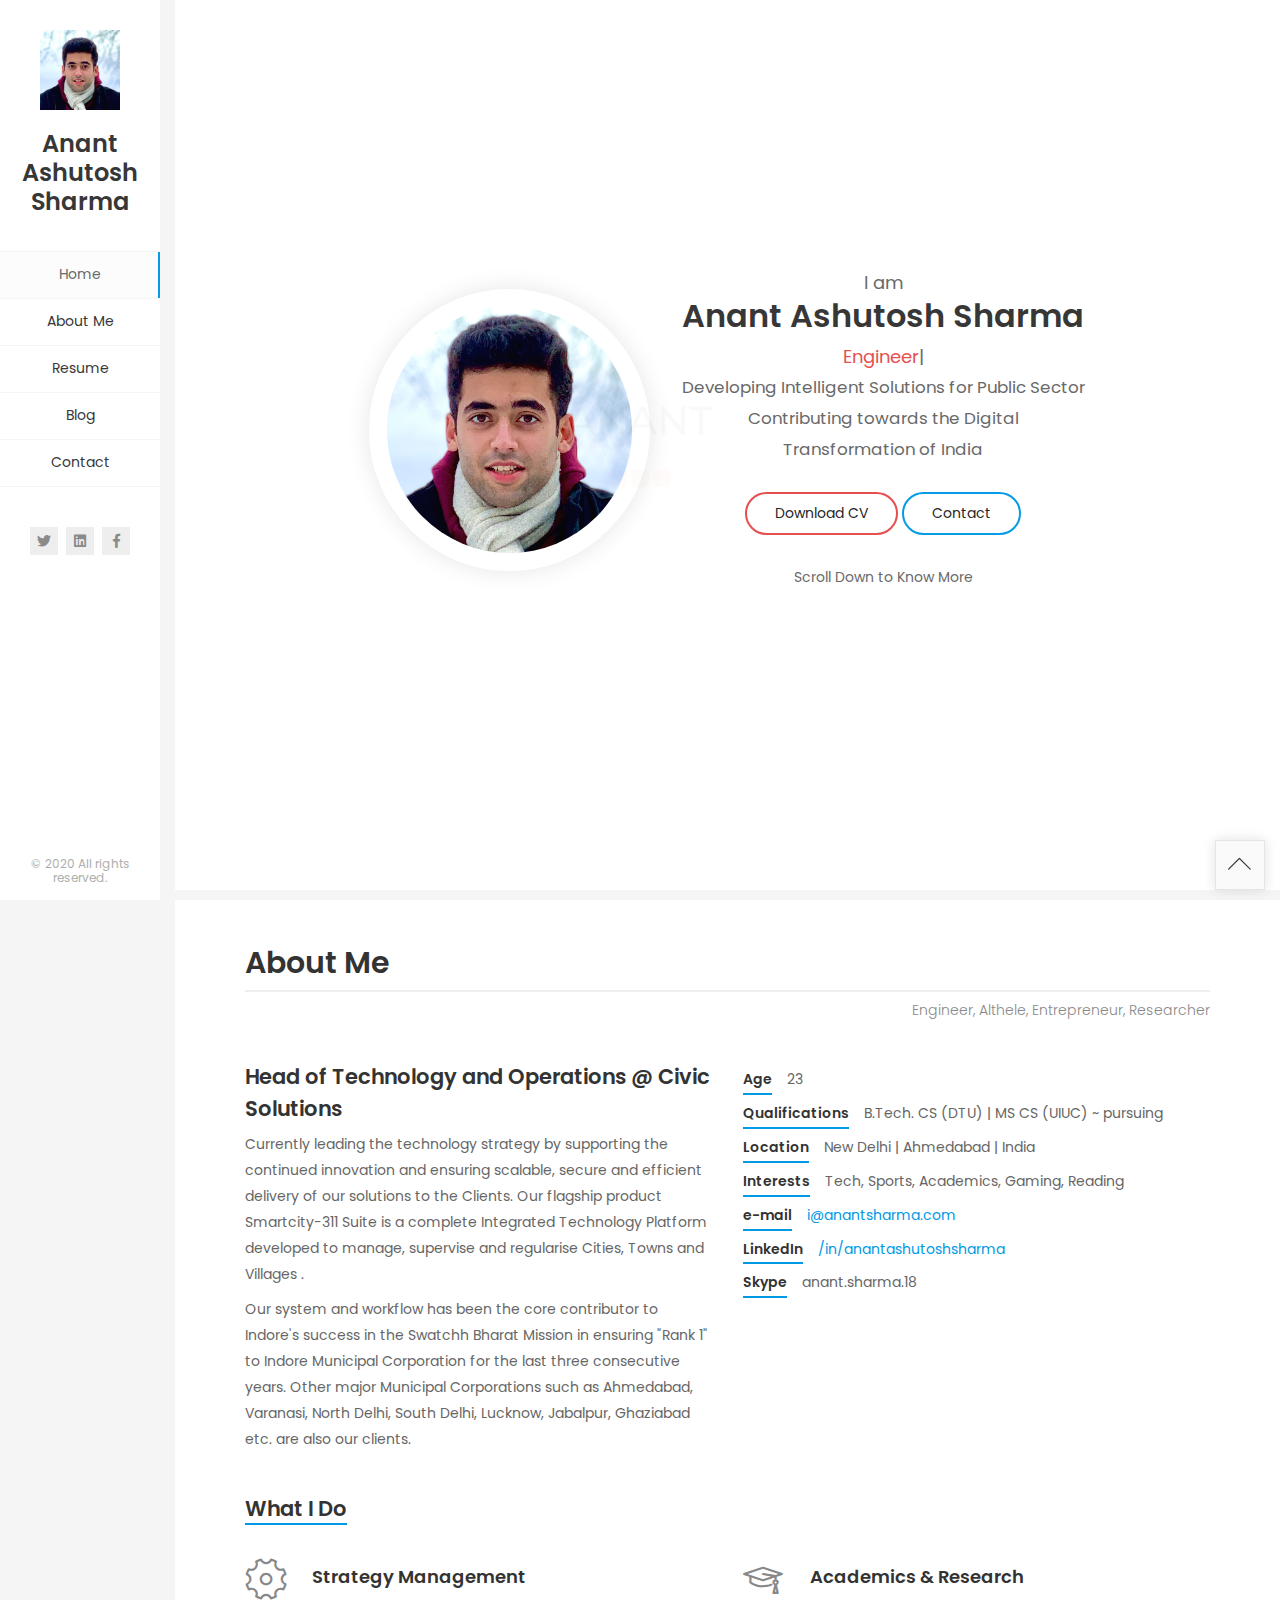
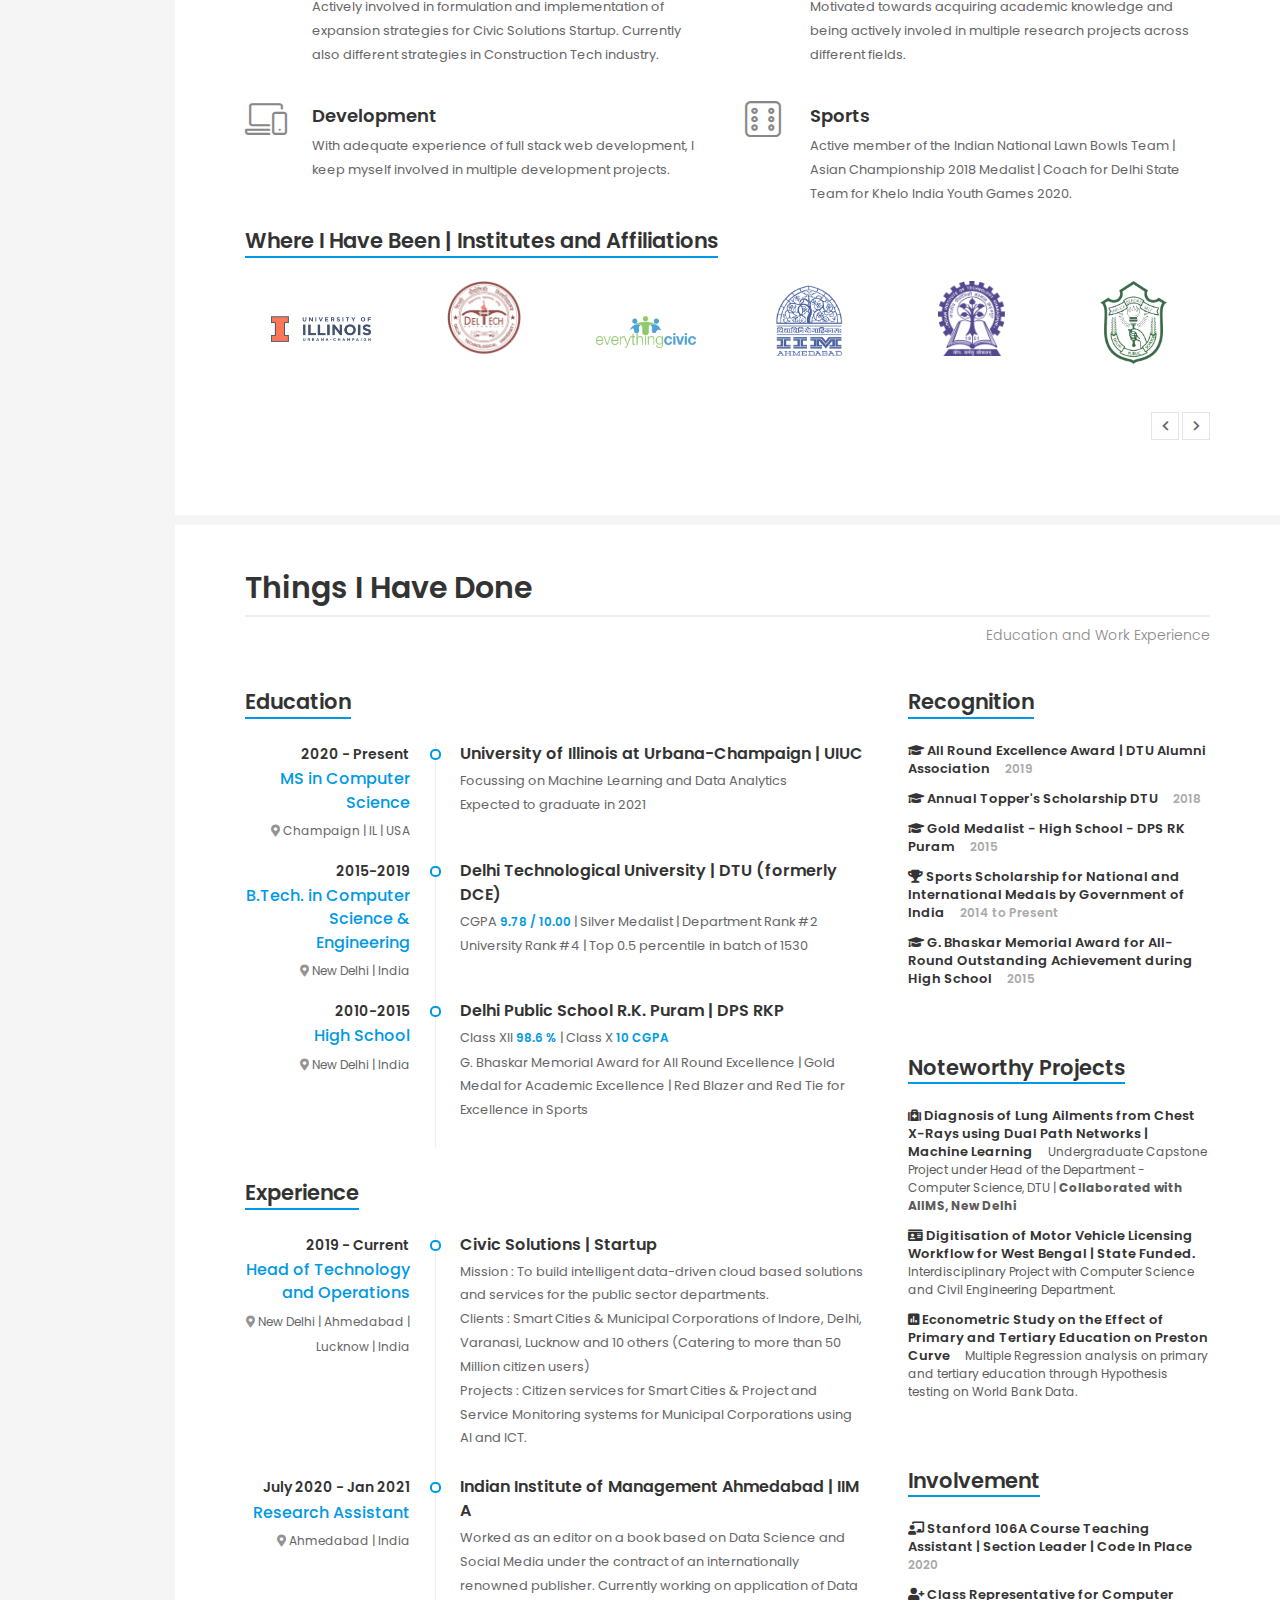
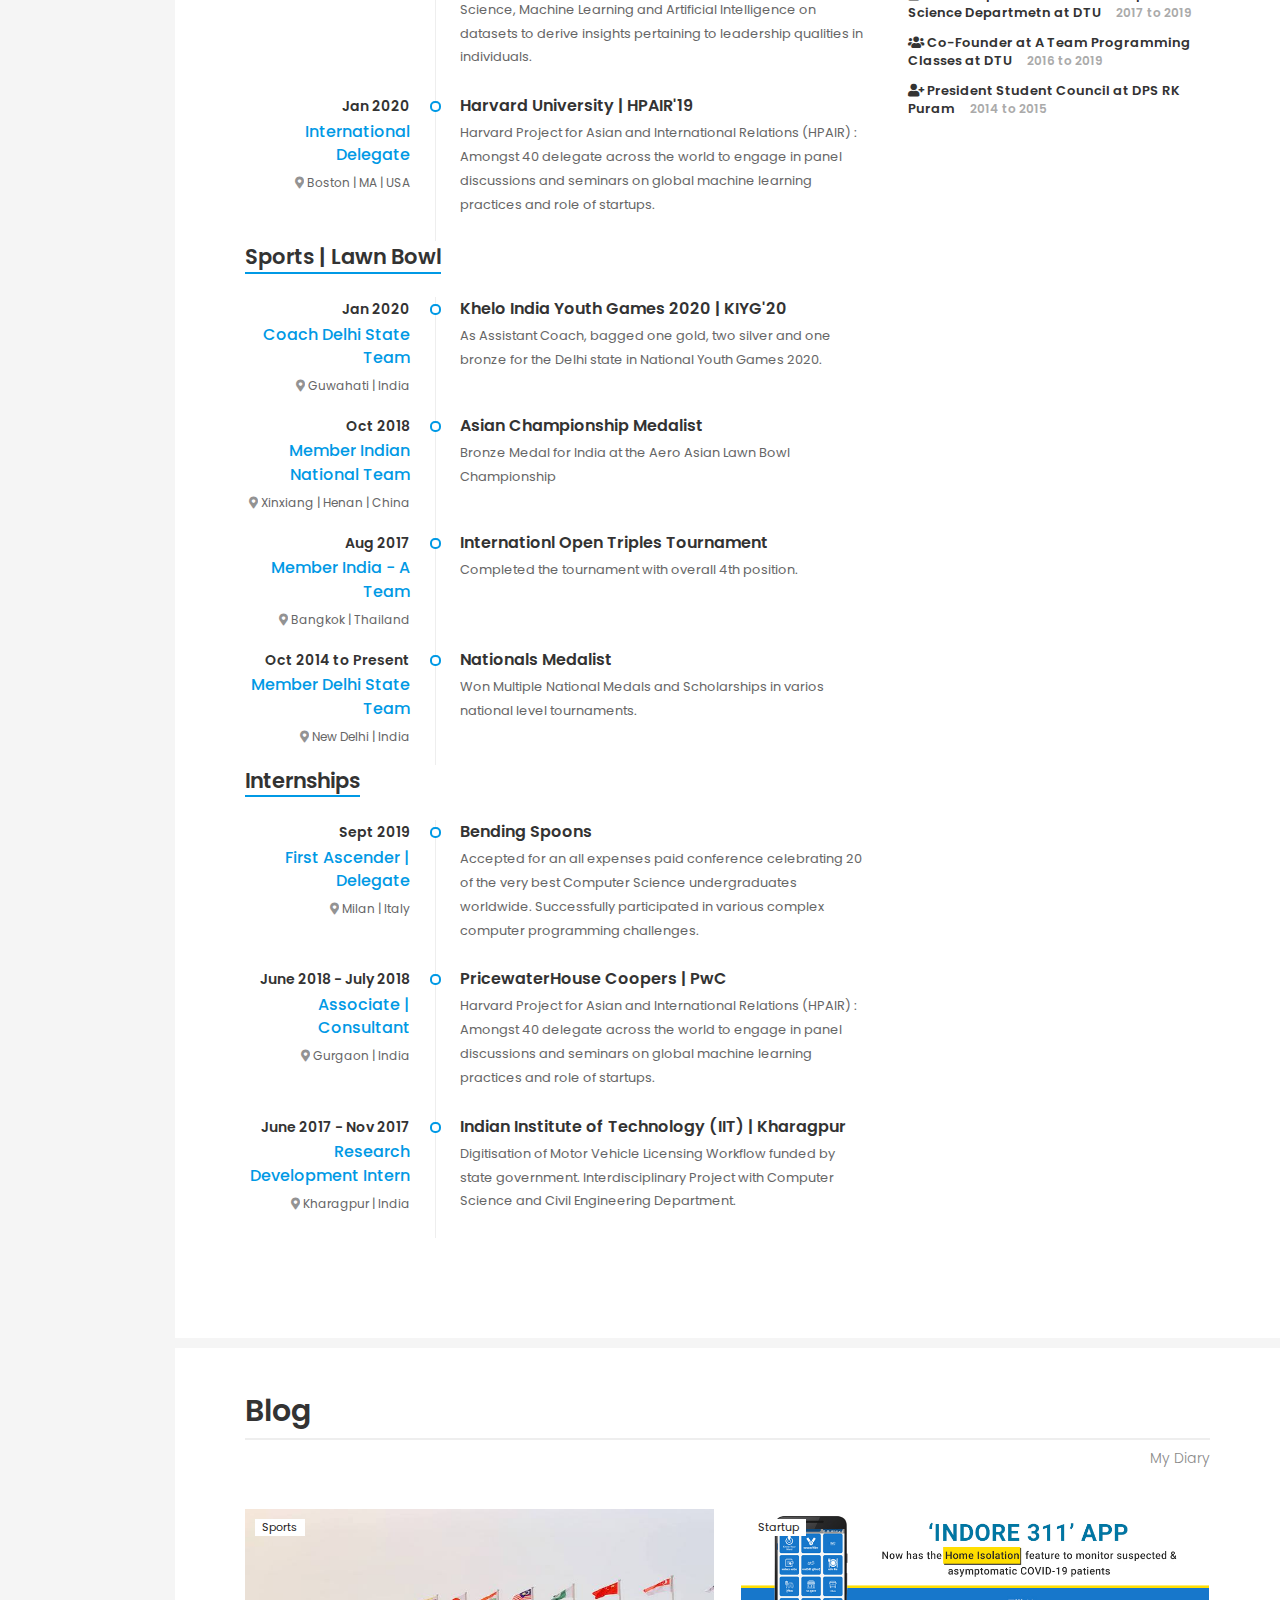
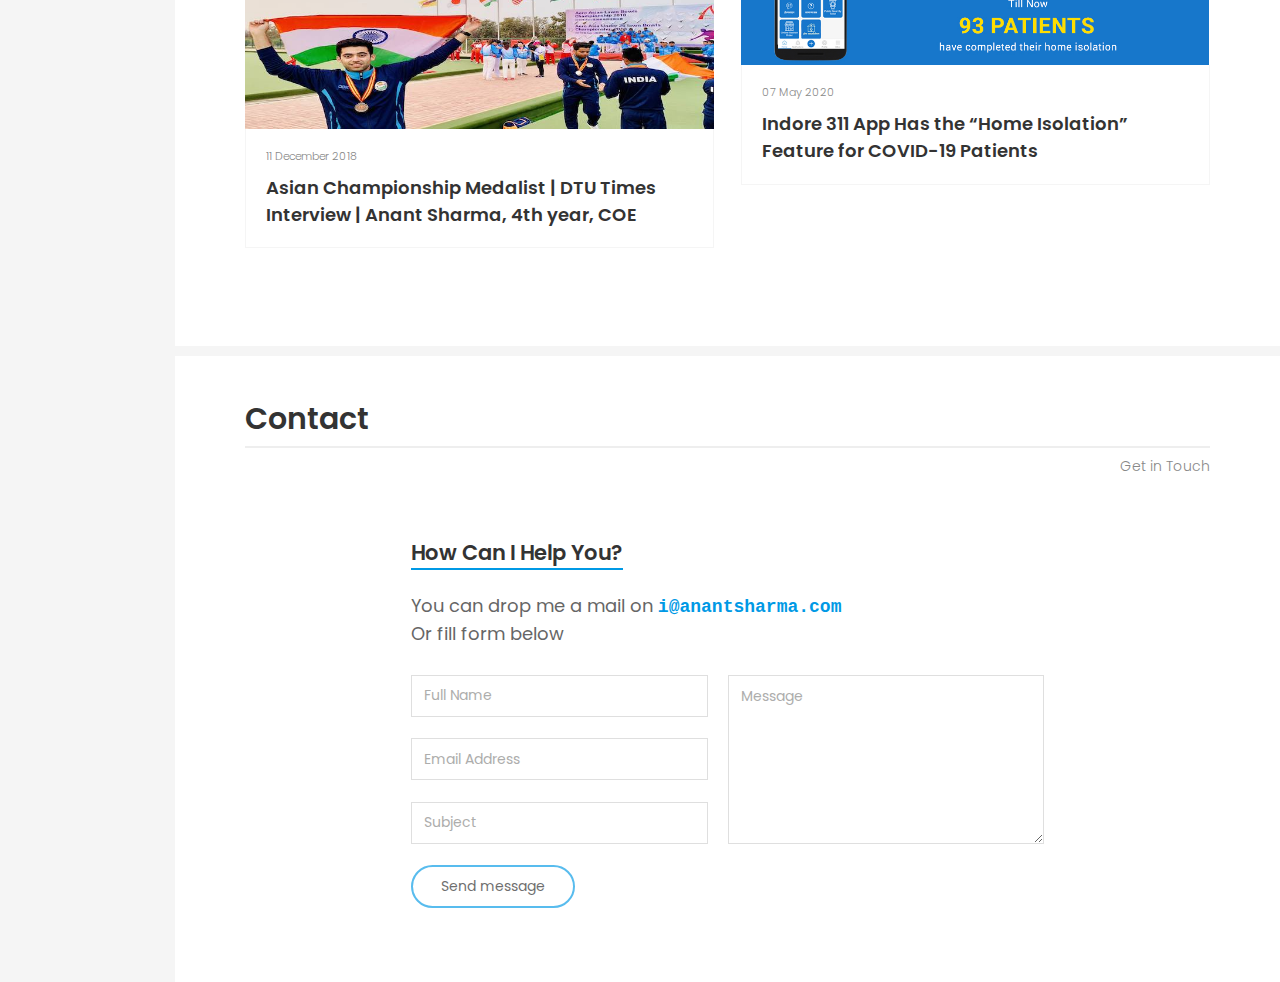
==== index.html @ a864e131 "added indore covid blog, social links and finishing touched" ====
<!DOCTYPE html>
<html lang="en" class="no-js">
  <head>
    <meta charset="UTF-8" />
    <meta http-equiv="X-UA-Compatible" content="IE=edge"> 
    <title>Profile | Anant Ashutosh Sharma | Portfolio</title>
    <meta name="viewport" content="width=device-width, initial-scale=1, maximum-scale=1" />
    <meta name="description" content="Anant Ashutosh Sharma" />
    <meta name="keywords" content="anant ashutosh sharma, anant, ashutosh, sharma, smartcity311, civic solutions, infinity, infratech, smart city, uiuc, computer science" />
    <meta name="Anant Ashutosh Sharma" content="Profile" />
    <link rel="shortcut icon" href="favicon.ico">

    <link rel="stylesheet" href="css/bootstrap.min.css" type="text/css">
    <link rel="stylesheet" href="css/animate.css" type="text/css">
    <link rel="stylesheet" href="css/animations.css" type="text/css">
    <link rel="stylesheet" href="css/owl.carousel.css" type="text/css">
    <link rel="stylesheet" href="css/magnific-popup.css" type="text/css">
    <link rel="stylesheet" href="css/main.css" type="text/css">

    <script src="js/modernizr.custom.js"></script>

    <style>
      #preloader {
      position: fixed;
      top: 0;
      left: 0;
      right: 0;
      bottom: 0;
      background-image: linear-gradient(45deg, #f9fafd, #f9fafd);
      z-index: 9999999;
    }

    #preloader #status {
      position: absolute;
      left: 0;
      right: 0;
      top: 50%;
      -webkit-transform: translateY(-50%);
              transform: translateY(-50%);
    }

    #preloader #status .spinner {
      margin: 30px auto 0;
      width: 70px;
      text-align: center;
    }

    #preloader #status .spinner > div {
      width: 18px;
      height: 18px;
      background-color: #e54b4b;
      border-radius: 5px;
      display: inline-block;
      -webkit-animation: sk-bouncedelay 1.4s infinite ease-in-out both;
              animation: sk-bouncedelay 1.4s infinite ease-in-out both;
    }

    #preloader #status .spinner .bounce1 {
      -webkit-animation-delay: -0.32s;
              animation-delay: -0.32s;
    }

    #preloader #status .spinner .bounce2 {
      -webkit-animation-delay: -0.16s;
              animation-delay: -0.16s;
    }

    @-webkit-keyframes sk-bouncedelay {
      0%, 80%, 100% {
        -webkit-transform: scale(0);
                transform: scale(0);
      }
      40% {
        -webkit-transform: scale(1);
                transform: scale(1);
      }
    }

    @keyframes sk-bouncedelay {
      0%, 80%, 100% {
        -webkit-transform: scale(0);
                transform: scale(0);
      }
      40% {
        -webkit-transform: scale(1);
                transform: scale(1);
      }
    }


    .home-content {
	    margin: 5% 10%
    }

    .flex-v-align {
      vertical-align: middle;
      width: 100%;
      min-height: 100%;
      align-items: center;
      display: flex;
      display: -ms-flexbox;
      -ms-flex-pack: center;
      justify-content: center;
      flex-direction: column;
      height: 100%;
      display: -webkit-box;
      display: -moz-box;
      display: -ms-flexbox;
      display: -webkit-flex;
      display: flex;
      -webkit-box-direction: normal;
      -moz-box-direction: normal;
      -webkit-box-orient: horizontal;
      -moz-box-orient: horizontal;
      -webkit-flex-direction: row;
      -ms-flex-direction: row;
      flex-direction: row;
      -webkit-flex-wrap: wrap;
      -ms-flex-wrap: wrap;
      flex-wrap: wrap;
      -webkit-box-pack: center;
      -moz-box-pack: center;
      -webkit-justify-content: center;
      -ms-flex-pack: center;
      justify-content: center;
      -webkit-align-content: stretch;
      -ms-flex-line-pack: stretch;
      align-content: stretch;
      -webkit-box-align: center;
      -moz-box-align: center;
      -webkit-align-items: center;
      -ms-flex-align: center;
      align-items: center;
      text-align: center;
      margin: 0
    }


    .home-photo {
      display: block;
      position: relative;
      width: 100%;
      padding-bottom: calc(100% - 36px);
      background-color: #fff;
      border-radius: 1000px;
      border: 18px solid #fff;
      overflow: hidden;
      -webkit-box-shadow: 0 0 25px 0 rgba(0, 0, 0, .1);
      -moz-box-shadow: 0 0 25px 0 rgba(0, 0, 0, .1);
      box-shadow: 0 0 25px 0 rgba(0, 0, 0, .1)
    }

  .home-photo .hp-inner {
      background-position: center;
      background-repeat: no-repeat;
      background-size: cover;
      height: auto;
      display: block;
      position: absolute;
      top: -18px;
      bottom: -18px;
      width: auto;
      left: -18px;
      right: -18px
    }

    .home-buttons {
      margin-top: 27px
    }

    @media only screen and (max-width:1100px) {
      .home-content {
        margin: 5% 0
      }
    }

    @media only screen and (max-width:767px) {
      .home-photo {
        width: 60%;
        padding-bottom: calc(60% - 36px);
        margin: 30px auto
      }
      .home-text {
        padding-right: 0
      }
      .home-text.hp-left {
        padding-left: 0
      }
      .home-text h1,
      .home-text h4 {
        text-align: center
      }
      .home-buttons {
        text-align: center
      }
    }

    @media only screen and (max-width:648px) {
      .home-photo,
      .home-photo.hp-left {
        width: 70%;
        padding-bottom: calc(70% - 36px)
      }
    }

    @media only screen and (max-width:500px) {
      .home-photo,
      .home-photo.hp-left {
        width: 90%;
        padding-bottom: calc(90% - 36px)
      }
      .home-text h1 {
        font-size: 36px;
        line-height: 42px
      }
      .home-text h4 {
        font-size: 14px
      }
    }

    </style>

  </head>

  <body>
    <!-- Loading animation -->
    <div id="preloader" class="preloader">
      <div id="status">
          <div class="logo">
              <img src="images/load_logo.png" height=20 class="d-block mx-auto" alt="">
          </div>
          <div class="spinner">
              <div class="bounce1"></div>
              <div class="bounce2"></div>
              <div class="bounce3"></div>
          </div>
      </div>
  </div>
    <!-- /Loading animation -->

    <div id="page" class="page one-page-style">
      <!-- Header -->
      <header id="site_header" class="header mobile-menu-hide">
        <div class="header-content clearfix">
          <div class="my-photo">
            <img src="images/photo.jpg" alt="image">
          </div>

          <div class="site-title-block">
            <div class="site-title">Anant Ashutosh Sharma</div>
          </div>

          <!-- Navigation -->
          <div class="site-nav">
            <!-- Main menu -->
            <ul id="nav" class="site-main-menu">
              <li>
                <a class="pt-trigger" href="#home">Home</a><!-- href value = data-id without # of .pt-page. -->
              </li>
              <li>
                <a class="pt-trigger" href="#about-me">About Me</a>
              </li>
              <li>
                <a class="pt-trigger" href="#resume">Resume</a>
              </li>
              <!-- <li>
                <a class="pt-trigger" href="#portfolio">Portfolio</a>
              </li> -->
              <li>
                <a class="pt-trigger" href="#blog">Blog</a>
              </li>
              <li>
                <a class="pt-trigger" href="#contact">Contact</a>
              </li>
            </ul>
            <!-- /Main menu -->
          </div>
          <!-- Navigation -->

          <!-- Social Links -->
          <div class="social-links">
            <a href="https://twitter.com/AnantSharma_18" target="_blank"><i class="fab fa-twitter"></i></a>
            <a href="https://www.linkedin.com/in/anantashutoshsharma/" target="_blank"><i class="fab fa-linkedin"></i></a>
            <a href="https://www.facebook.com/profile.php?id=100009800321338" target="_blank"><i class="fab fa-facebook-f"></i></a>
          </div>
          <!-- / Social Links -->

          <!-- Copyrights -->
          <div class="copyrights">© 2020 All rights reserved.</div>
          <!-- / Copyrights -->
        </div>
      </header>
      <!-- /Header -->

      <!-- Mobile Header -->
      <div class="mobile-header mobile-visible">
        <div class="mobile-logo-container">
          <div class="mobile-header-image">
            <a href="#">
                <img src="images/photo.jpg" alt="image">
            </a>
          </div>
          <div class="mobile-site-title"><a href="#">Anant Ashutosh Sharma</a></div>
        </div>

        <a class="menu-toggle mobile-visible">
          <i class="fa fa-bars"></i>
        </a>
      </div>
      <!-- /Mobile Header -->

      <!-- Arrows Nav -->
      <div class="lmpixels-scroll-to-top"><i class="lnr lnr-chevron-up"></i></div>
      <!-- /Arrows Nav -->

      <!-- Main Content -->
      <div id="main" class="site-main">
        <!-- Page changer wrapper -->
        <div class="pt-wrapper">
          <!-- Subpages -->
          <div class="subpages">


              <!-- OLD INTRO PAGE INSERTED -->
              <!-- <div class="row">
                <div class=" col-xs-12 col-sm-12">
                  <div class="home-content">
                    <div class="row flex-v-align">
                      
                      <div class="col-sm-12 col-md-5 col-lg-5">
                        <div class="home-photo">
                          <div class="hp-inner" style="background-image: url(img/main_photo.jpg);">
                          </div>
                        </div>
                      </div>

                      <div class="col-sm-12 col-md-7 col-lg-7">
                        <div class="home-text hp-left">
                          <div class="owl-carousel text-rotation">                                    
                            <div class="item">
                              <h4>Frontend-developer</h4>
                            </div>

                            <div class="item">
                              <h4>Web Designer</h4>
                            </div>
                          </div>
                            
                          <h1>Alex Smith</h1>
                          <p>Fusce tempor magna mi, non egestas velit ultricies nec. Aenean convallis, risus non condimentum gravida, odio mauris ullamcorper felis, ut venenatis purus ex eu mi. Quisque imperdiet lacinia urna, a placerat sapien pretium eu.</p>
                                
                          <div class="home-buttons">
                            <a href="#" target="_blank" class="btn btn-primary">Download CV</a>
                            <a href="#" target="_self" class="btn btn-secondary">Contact</a>
                          </div>
                        </div>
                      </div>
                    </div>
                  </div>
                </div>
              </div> -->
              <!-- Home Page Top Part -->


            <!-- Home Subpage -->
            <section id="home" class="pt-page pt-page-home start-page">
              <div class="section-inner vcentered">
                <div class="mask"></div>
                <div class=" col-xs-12 col-sm-12">
                  <div class="home-content">
                    <div class="row flex-v-align">
                      
                      <div class="col-sm-12 col-md-5 col-lg-5">
                        <div class="home-photo">
                          <div class="hp-inner" style="background-image: url(images/photo.jpg);">
                          </div>
                        </div>
                      </div>

                      <div class="col-sm-12 col-md-7 col-lg-7">
                        <div class="home-text hp-left">
                          <span style="font-size: large;">I am </span>
    
                          <h1 style="line-height: 1.2em;">Anant Ashutosh Sharma</h1>
                          <span style="font-size: large;"> <span class="passion" style="color: #e54b4b;"></span> </span>
                          <p style="font-size: larger;">
                            Developing Intelligent Solutions for Public Sector <br> Contributing towards the Digital Transformation of India
                            <br> 
                          </p>
                          
                          <div class="home-buttons">
                            <a href="https://drive.google.com/file/d/1PofJnULrk6A2-8xMGJ-K3VXCezTtZ1eY/view?usp=sharing" target="_blank" class="btn btn-primary" style="border-radius: 25px; border-color: #e54b4b;">Download CV</a>
                            <a href="mailto:i@anantsharma.com" target="_self" class="btn btn-secondary" style="border-radius: 25px; border-color: #0099e5;">Contact</a>
                          </div>
                          <br> Scroll Down to Know More
                        </div>
                      </div>
                    </div>
                  </div>
                </div>
              </div>
            </section> 
            <!-- End of Home Subpage -->

            <!-- About Me Subpage -->
            <section class="pt-page" id="about-me">
              <div class="section-inner custom-page-content">
                <div class="section-title-block second-style">
                  <h2 class="section-title">About Me</h2>
                  <h5 class="section-description">Engineer, Althele, Entrepreneur, Researcher</h5>
                </div>

                <div class="section-content">
                  <div class="row bs-30">
                    <div class="col-xs-6 col-sm-6">
                      <h3>Head of Technology and Operations @ Civic Solutions</h3>
                      <p>Currently leading the technology strategy by supporting the continued innovation and ensuring scalable, secure and efficient delivery of our solutions to the Clients.
                        Our flagship product Smartcity-311 Suite is a complete Integrated Technology Platform developed to manage, supervise and regularise Cities, Towns and Villages .
                      </p>
                      <p>Our system and workflow has been the core contributor to Indore's success in the Swatchh Bharat Mission in ensuring "Rank 1" to Indore Municipal Corporation for the last three consecutive years. Other major Municipal Corporations such as Ahmedabad, Varanasi, North Delhi, South Delhi, Lucknow, Jabalpur, Ghaziabad etc. are also our clients.</p>
                    </div>

                    <div class="col-xs-6 col-sm-6">
                      <ul class="info-list">
                        <li><span class="title">Age</span><span class="value">23</span></li>
                        <li><span class="title">Qualifications</span><span class="value">B.Tech. CS (DTU) | MS CS (UIUC) ~ pursuing</span></li>
                        <li><span class="title">Location</span><span class="value">New Delhi | Ahmedabad | India</span></li>
                        <li><span class="title">Interests</span><span class="value">Tech, Sports, Academics, Gaming, Reading</span></li>
                        <li><span class="title">e-mail</span><span class="value"><a href="mailto:i@anantsharma.com">i@anantsharma.com</a></span></li>
                        <li><span class="title">LinkedIn</span><span class="value"><a href="https://www.linkedin.com/in/anantashutoshsharma/" target="_blank">/in/anantashutoshsharma</a></span></li>
                        <li><span class="title">Skype</span><span class="value">anant.sharma.18</span></li>
                      </ul>
                    </div>
                  </div>

                  <!-- Services Block -->    
                  <div class="row">
                    <div class="col-xs-12 col-sm-12">
                      <div class="col-inner">
                        <div class="block-title">
                            <h3>What I Do</h3>
                        </div>
                      </div>
                    </div>

                    <div class="col-xs-12 col-sm-6">
                      <div class="col-inner">
                        <div class="info-list-w-icon">
                          <!-- Service Item 1 -->
                          <div class="info-block-w-icon">
                            <div class="ci-icon">
                              <i class="lnr lnr-cog"></i>
                            </div>
                            <div class="ci-text">
                              <h4>Strategy Management</h4>
                              <p>Actively involved in formulation and implementation of expansion strategies for Civic Solutions Startup. Currently also different strategies in Construction Tech industry.</p>
                            </div>
                          </div>
                          <!-- /Service Item 1 -->

                          <!-- Service Item 2 -->
                          <div class="info-block-w-icon">
                            <div class="ci-icon">
                              <i class="lnr lnr-laptop-phone"></i>
                            </div>
                            <div class="ci-text">
                              <h4>Development</h4>
                              <p>With adequate experience of full stack web development, I keep myself involved in multiple development projects.</p>
                            </div>
                          </div>
                          <!-- Service Item 2 -->
                        </div>
                      </div>
                    </div>

                    <div class="col-xs-12 col-sm-6">
                      <div class="col-inner">
                        <div class="info-list-w-icon">
                          <!-- Service Item 3 -->
                          <div class="info-block-w-icon">
                            <div class="ci-icon">
                              <i class="lnr lnr-graduation-hat"></i>
                            </div>
                            <div class="ci-text">
                              <h4>Academics & Research</h4>
                              <p>Motivated towards acquiring academic knowledge and being actively involed in multiple research projects across different fields.</p>
                            </div>
                          </div>
                          <!-- Service Item 3 -->

                          <!-- Service Item 4 -->
                          <div class="info-block-w-icon">
                            <div class="ci-icon">
                              <i class="lnr lnr-dice"></i>
                            </div>
                            <div class="ci-text">
                              <h4>Sports</h4>
                              <p>Active member of the Indian National Lawn Bowls Team | Asian Championship 2018 Medalist | Coach for Delhi State Team for Khelo India Youth Games 2020.</p>
                            </div>
                          </div>
                          <!-- Service Item 4 -->
                        </div>
                      </div>
                    </div>
                  </div>
                  <!-- /Services Block -->

               
                  <!-- TESTIMONIAL BLOCK (in residual) -->
                

                  <!-- Clients Block -->
                  <div class="row">
                    <div class="col-xs-12 col-sm-12">
                      <div class="col-inner">
                        <!-- Clients Block Title -->
                        <div class="block-title">
                          <h3>Where I Have Been | Institutes and Affiliations<span></span></h3>
                        </div>
                        <!-- /Clients Block Title -->

                        <!-- Clients Carousel Block -->
                        <div class="clients owl-carousel">
                          <div class="client-block">
                            <a href="#" target="_blank" title="Logo">
                              <img style="margin-top: 35px; margin-left: auto; margin-right: auto;" src="images/clients/client-7.png" alt="Logo" style="margin-left: auto; margin-right: auto; margin-top: 20px;">
                            </a>
                          </div>
                          <div class="client-block">
                            <a href="#" target="_blank" title="Logo">
                              <img style="width: 60%; margin-left: auto; margin-right: auto;" src="images/clients/client-6.png" alt="Logo">
                            </a>
                          </div>
                          <div class="client-block">
                            <a href="#" target="_blank" title="Logo">
                              <img style="margin-top: 35px; margin-left: auto; margin-right: auto;" src="images/clients/client-5.png" alt="Logo">
                            </a>
                          </div>
                          <div class="client-block">
                            <a href="#" target="_blank" title="Logo">
                              <img style="width: 65%; margin-left: auto; margin-right: auto;" src="images/clients/client-4.png" alt="Logo">
                            </a>
                          </div>
                          <div class="client-block">
                            <a href="#" target="_blank" title="Logo">
                              <img style="width: 55%; margin-left: auto; margin-right: auto;" src="images/clients/client-3.png" alt="Logo">
                            </a>
                          </div>
                          <div class="client-block">
                            <a href="#" target="_blank" title="Logo">
                              <img style="width: 55%; margin-left: auto; margin-right: auto;" src="images/clients/client-2.png" alt="Logo">
                            </a>
                          </div>
                          <div class="client-block">
                            <a href="#" target="_blank" title="Logo">
                              <img style="margin-top: 15px; margin-left: auto; margin-right: auto;" src="images/clients/client-1.png" alt="Logo">
                            </a>
                          </div>  
                        </div>
                        <!-- /Clients Carousel Block -->
                      </div>
                    </div>
                  </div>
                  <!-- /Clients Block -->

                  <!-- FUN FACTS BLOCK-->

                </div>
              </div>
            </section>
            <!-- About Me Subpage -->

            <!-- Resume Subpage -->
            <section class="pt-page" id="resume">
              <div class="section-inner custom-page-content">
                <div class="section-title-block second-style">
                  <h2 class="section-title">Things I Have Done</h2>
                  <h5 class="section-description">Education and Work Experience</h5>
                </div>

                <div class="section-content">
                  <div class="row">
                    <div class="col-xs-12 col-sm-8">
                      <div class="col-inner bs-30">
                        <div class="block-title">
                            <h3>Education</h3>
                        </div>

                        <div class="timeline timeline-second-style bs-30 clearfix">
                          <div class="timeline-item clearfix">
                            <div class="left-part">
                              <h5 class="item-period">2020 - Present</h5>
                              <span class="item-company">MS in Computer Science</span>
                              <span style="font-size: 12px;"><i style="opacity: 0.7;" class="fa fa-map-marker-alt"> </i> <span>  Champaign | IL | USA</span></span>
                            </div>
                            <div class="divider"></div>
                            <div class="right-part">
                              <h4 class="item-title">University of Illinois at Urbana-Champaign | UIUC</h4>
                              <p>Focussing on Machine Learning and Data Analytics<br>Expected to graduate in 2021</p>
                            </div>
                          </div>

                          <div class="timeline-item clearfix">
                            <div class="left-part">
                              <h5 class="item-period">2015-2019</h5>
                              <span class="item-company">B.Tech. in Computer Science & Engineering</span>
                              <span style="font-size: 12px;"><i style="opacity: 0.7;" class="fa fa-map-marker-alt"> </i> <span>  New Delhi | India</span></spna>
                            </div>
                            <div class="divider"></div>
                            <div class="right-part">
                              <h4 class="item-title">Delhi Technological University | DTU (formerly DCE)</h4>
                              <p>CGPA <span style="color: #0099e5; font-weight: 600;">9.78 / 10.00</span> | Silver Medalist | Department Rank #2<br>
                                University Rank #4 | Top 0.5 percentile in batch of 1530</p>
                            </div>
                          </div>

                          <div class="timeline-item clearfix">
                            <div class="left-part">
                              <h5 class="item-period">2010-2015</h5>
                              <span class="item-company">High School</span>
                              <span style="font-size: 12px;"><i style="opacity: 0.7;" class="fa fa-map-marker-alt"> </i> <span>  New Delhi | India</span></spna>
                            </div>
                            <div class="divider"></div>
                            <div class="right-part">
                              <h4 class="item-title">Delhi Public School R.K. Puram | DPS RKP</h4>
                              <p>
                               Class XII <span style="color: #0099e5; font-weight: 600;">98.6 %</span> | Class X <span style="color: #0099e5; font-weight: 600;">10 CGPA</span><br>
                                G. Bhaskar Memorial Award for All Round Excellence | Gold Medal for Academic Excellence | Red Blazer and Red Tie for Excellence in Sports
                              </p>
                            </div>
                          </div>

                        </div>

                        <div class="block-title">
                            <h3>Experience<span></span></h3>
                        </div>


                        <div class="timeline timeline-second-style clearfix">
                          <div class="timeline-item clearfix">
                            <div class="left-part">
                              <h5 class="item-period">2019 - Current</h5>
                              <span class="item-company">Head of Technology and Operations</span>
                              <span style="font-size: 12px;"><i style="opacity: 0.7;" class="fa fa-map-marker-alt"> </i>  New Delhi | Ahmedabad | Lucknow | India</span></spna>
                            </div>
                            <div class="divider"></div>
                            <div class="right-part">
                              <h4 class="item-title">Civic Solutions | Startup</h4>
                              <p>Mission : To build intelligent data-driven cloud based solutions and services for the public sector departments.<br>
                                Clients : Smart Cities & Municipal Corporations of Indore, Delhi, Varanasi, Lucknow and 10 others (Catering to more than 50 Million citizen users)<br>
                                Projects : Citizen services for Smart Cities & Project and Service Monitoring systems for Municipal Corporations using AI and ICT.</p>
                            </div>
                          </div>

                          <div class="timeline-item clearfix">
                            <div class="left-part">
                              <h5 class="item-period">July 2020 - Jan 2021</h5>
                              <span class="item-company">Research Assistant</span>
                              <span style="font-size: 12px;"><i style="opacity: 0.7;" class="fa fa-map-marker-alt"> </i> <span>  Ahmedabad | India</span></spna>
                            </div>
                            <div class="divider"></div>
                            <div class="right-part">
                              <h4 class="item-title">Indian Institute of Management Ahmedabad | IIM A</h4>
                              <p>Worked as an editor on a book based on Data Science and Social Media under the contract of an internationally renowned publisher.
                                Currently working on application of Data Science, Machine Learning and Artificial Intelligence on datasets to derive insights pertaining to leadership qualities in individuals.</p>
                            </div>
                          </div>

                          <div class="timeline-item clearfix">
                            <div class="left-part">
                              <h5 class="item-period">Jan 2020</h5>
                              <span class="item-company">International Delegate</span>
                              <span style="font-size: 12px;"><i style="opacity: 0.7;" class="fa fa-map-marker-alt"> </i> <span>  Boston | MA | USA</span></spna>
                            </div>
                            <div class="divider"></div>
                            <div class="right-part">
                              <h4 class="item-title">Harvard University | HPAIR'19</h4>
                              <p>Harvard Project for Asian and International Relations (HPAIR) : Amongst 40 delegate across the world to engage in panel discussions and seminars on global machine learning practices and role of startups.</p>
                            </div>
                          </div>

                          
                        </div>


                        <div class="block-title">
                          <h3>Sports | Lawn Bowl<span></span></h3>
                        </div>

                        <div class="timeline timeline-second-style clearfix">

                          <div class="timeline-item clearfix">
                            <div class="left-part">
                              <h5 class="item-period">Jan 2020</h5>
                              <span class="item-company">Coach Delhi State Team</span>
                              <span style="font-size: 12px;"><i style="opacity: 0.7;" class="fa fa-map-marker-alt"> </i> <span>  Guwahati | India</span></spna>
                            </div>
                            <div class="divider"></div>
                            <div class="right-part">
                              <h4 class="item-title">Khelo India Youth Games 2020 | KIYG'20</h4>
                              <p>As Assistant Coach, bagged one gold, two silver and one bronze for the Delhi state in National Youth Games 2020.</p>
                            </div>
                          </div>

                          <div class="timeline-item clearfix">
                            <div class="left-part">
                              <h5 class="item-period">Oct 2018</h5>
                              <span class="item-company">Member Indian National Team</span>
                              <span style="font-size: 12px;"><i style="opacity: 0.7;" class="fa fa-map-marker-alt"> </i> <span>  Xinxiang | Henan | China </span></spna>
                            </div>
                            <div class="divider"></div>
                            <div class="right-part">
                              <h4 class="item-title">Asian Championship Medalist</h4>
                              <p>Bronze Medal for India at the Aero Asian Lawn Bowl Championship</p>
                            </div>
                          </div>

                          <div class="timeline-item clearfix">
                            <div class="left-part">
                              <h5 class="item-period">Aug 2017</h5>
                              <span class="item-company">Member India - A Team</span>
                              <span style="font-size: 12px;"><i style="opacity: 0.7;" class="fa fa-map-marker-alt"> </i> <span>  Bangkok | Thailand</span></spna>
                            </div>
                            <div class="divider"></div>
                            <div class="right-part">
                              <h4 class="item-title">Internationl Open Triples Tournament</h4>
                              <p>Completed the tournament with overall 4th position.</p>
                            </div>
                          </div>

                          
                          <div class="timeline-item clearfix">
                            <div class="left-part">
                              <h5 class="item-period">Oct 2014 to Present</h5>
                              <span class="item-company">Member Delhi State Team</span>
                              <span style="font-size: 12px;"><i style="opacity: 0.7;" class="fa fa-map-marker-alt"> </i> <span>  New Delhi | India</span></spna>
                            </div>
                            <div class="divider"></div>
                            <div class="right-part">
                              <h4 class="item-title">Nationals Medalist</h4>
                              <p>Won Multiple National Medals and Scholarships in varios national level tournaments.</p>
                            </div>
                          </div>

                        </div>


                        <div class="block-title">
                          <h3>Internships<span></span></h3>
                        </div>

                        <div class="timeline timeline-second-style clearfix">

                          <div class="timeline-item clearfix">
                            <div class="left-part">
                              <h5 class="item-period">Sept 2019</h5>
                              <span class="item-company">First Ascender | Delegate</span>
                              <span style="font-size: 12px;"><i style="opacity: 0.7;" class="fa fa-map-marker-alt"> </i> <span>  Milan | Italy</span></spna>
                            </div>
                            <div class="divider"></div>
                            <div class="right-part">
                              <h4 class="item-title">Bending Spoons</h4>
                              <p>Accepted for an all expenses paid conference celebrating 20 of the very best Computer Science undergraduates worldwide. Successfully participated in various complex computer programming challenges.</p>
                            </div>
                          </div>

                          <div class="timeline-item clearfix">
                            <div class="left-part">
                              <h5 class="item-period">June 2018 - July 2018</h5>
                              <span class="item-company">Associate | Consultant</span>
                              <span style="font-size: 12px;"><i style="opacity: 0.7;" class="fa fa-map-marker-alt"> </i> <span>  Gurgaon | India</span></spna>
                            </div>
                            <div class="divider"></div>
                            <div class="right-part">
                              <h4 class="item-title">PricewaterHouse Coopers | PwC</h4>
                              <p>Harvard Project for Asian and International Relations (HPAIR) : Amongst 40 delegate across the world to engage in panel discussions and seminars on global machine learning practices and role of startups.</p>
                            </div>
                          </div>

                          <div class="timeline-item clearfix">
                            <div class="left-part">
                              <h5 class="item-period">June 2017 - Nov 2017</h5>
                              <span class="item-company">Research Development Intern</span>
                              <span style="font-size: 12px;"><i style="opacity: 0.7;" class="fa fa-map-marker-alt"> </i> <span>  Kharagpur | India</span></spna>
                            </div>
                            <div class="divider"></div>
                            <div class="right-part">
                              <h4 class="item-title">Indian Institute of Technology (IIT) | Kharagpur</h4>
                              <p>Digitisation of Motor Vehicle Licensing Workflow funded by state government. Interdisciplinary Project with Computer Science and Civil Engineering Department.</p>
                            </div>
                          </div>

                        </div>

                      </div>
                    </div>

                    <div class="col-xs-12 col-sm-4">
                      <div class="col-inner">

                        <div class="block-title">
                          <h3>Recognition<span></span></h3>
                        </div>

                        <div class="skills-info skills-second-style">
                          <!-- Skill 1 -->
                          <div class="clearfix">
                            <h4><i class="fa fa-graduation-cap"></i>&nbsp;All Round Excellence Award | DTU Alumni Association
                            <span class="skill-value">&nbsp; &nbsp; 2019 </span></h4>
                          </div>
                          <!-- /Skill 1 -->

                          <!-- Skill 2 -->
                          <div class="clearfix">
                            <h4><i class="fa fa-graduation-cap"></i>&nbsp;Annual Topper's Scholarship DTU
                            <span class="skill-value">&nbsp; &nbsp; 2018 </span> </h4>
                          </div>
                          <!-- /Skill 2 -->

                          <!-- Skill 3 -->
                          <div class="clearfix">
                            <h4><i class="fa fa-graduation-cap"></i>&nbsp;Gold Medalist - High School - DPS RK Puram
                            <span class="skill-value">&nbsp; &nbsp; 2015 </span> </h4>
                          </div>
                          
                          <!-- /Skill 3 -->
                          
                          <!-- Skill 4 -->
                          <div class="clearfix">
                            <h4><i class="fas fa-trophy"></i>&nbsp;Sports Scholarship for National and International Medals by Government of India
                            <span class="skill-value">&nbsp; &nbsp; 2014 to Present </span> </h4>
                          </div>
                          <!-- /Skill 4 -->

                          <div class="clearfix">
                            <h4><i class="fas fa-graduation-cap"></i>&nbsp;G. Bhaskar Memorial Award for All-Round Outstanding Achievement during High School
                            <span class="skill-value">&nbsp; &nbsp; 2015 </span> </h4>
                          </div>

                        </div>

                        <br> <br>

                        <div class="block-title">
                          <h3>Noteworthy Projects<span></span></h3>
                        </div>


                        <div class="skills-info skills-second-style">
                          <!-- Skill 1 -->
                          <div class="clearfix">
                            <h4><i class="fa fa-medkit"></i>&nbsp;Diagnosis of Lung Ailments from Chest X-Rays using Dual Path Networks | Machine Learning
                            <span class="skill-value-pro">&nbsp; &nbsp; Undergraduate Capstone Project under Head of the Department - Computer Science, DTU | <b>Collaborated with AIIMS, New Delhi</b></span></h4>
                          </div>
                          <!-- /Skill 1 -->

                          <!-- Skill 2 -->
                          <div class="clearfix">
                            <h4><i class="fa fa-id-card"></i>&nbsp;Digitisation of Motor Vehicle Licensing Workflow for West Bengal | State Funded.
                            <span class="skill-value-pro">&nbsp; &nbsp; Interdisciplinary Project with Computer Science and Civil Engineering Department. </span> </h4>
                          </div>
                          <!-- /Skill 2 -->

                          <!-- Skill 3 -->
                          <div class="clearfix">
                            <h4><i class="fa fa-poll"></i>&nbsp;Econometric Study on the Effect of Primary and Tertiary Education on Preston Curve
                            <span class="skill-value-pro">&nbsp; &nbsp; Multiple Regression analysis on primary and tertiary education through Hypothesis testing on World Bank Data. </span> </h4>
                          </div>
                          
                          <!-- /Skill 3 -->
                          

                        </div>

                        <br><br>

                        <div class="block-title">
                          <h3>Involvement<span></span></h3>
                        </div>


                        <div class="skills-info skills-second-style">
                          <!-- Skill 1 -->
                          <div class="clearfix">
                            <h4><i class="fa fa-chalkboard-teacher"></i>&nbsp;Stanford 106A Course Teaching Assistant | Section Leader | Code In Place
                            <span class="skill-value">&nbsp; &nbsp; 2020 </b></span></h4>
                          </div>
                          <!-- /Skill 1 -->

                          <!-- Skill 2 -->
                          <div class="clearfix">
                            <h4><i class="fa fa-user-plus"></i>&nbsp;Class Representative for Computer Science Departmetn at DTU
                            <span class="skill-value">&nbsp; &nbsp; 2017 to 2019 </b></span></h4>
                          </div>
                          <!-- /Skill 2 -->

                          <!-- Skill 3 -->
                          <div class="clearfix">
                            <h4><i class="fa fa-users"></i>&nbsp;Co-Founder at A Team Programming Classes at DTU
                            <span class="skill-value">&nbsp; &nbsp; 2016 to 2019 </b></span></h4>
                          </div>
                          
                          <!-- /Skill 3 -->
                          <div class="clearfix">
                            <h4><i class="fas fa-user-plus"></i>&nbsp;President Student Council at DPS RK Puram
                            <span class="skill-value">&nbsp; &nbsp; 2014 to 2015 </b></span></h4>
                          </div>

                        </div>

<!-- CODE SKILLS BLOCK-->

                      </div>
                    </div>
                  </div>

                  <!-- Download CV Button-->

                  <!-- <div class="row">
                    <div class="col-xs-12 col-sm-12">
                      <div class="col-inner ts-30">
                        <a href="#" target="_blank" class="btn btn-primary">Download CV</a>
                      </div>
                    </div>
                  </div> -->


                </div>
              </div>
            </section>
            <!-- End of Resume Subpage -->

            <!-- Blog Subpage -->
            <section class="pt-page" id="blog">
              <div class="section-inner custom-page-content">
                <div class="section-title-block second-style">
                  <h2 class="section-title">Blog</h2>
                  <h5 class="section-description">My Diary</h5>
                </div>

                <div class="section-content">
                  <div class="row">
                    <div class="col-xs-12 col-sm-12">
                      <div class="blog-masonry two-columns clearfix">
                        
                        <!-- Blog Post 1 -->
                        <div class="item post-1">
                          <div class="blog-card">
                            <div class="media-block">
                              <div class="category">
                                <a href="#" title="View all posts in UI">Sports</a>
                              </div>
                              <a href="blog-post-asian-champ.html">
                                <img src="images/blog/blog-asian-champ.jpg" class="size-blog-masonry-image-two-c" alt="Best Practices for Animated Progress Indicators" title="" />
                                <div class="mask"></div>
                              </a>
                            </div>
                            <div class="post-info">
                              <div class="post-date">11 December 2018</div>
                              <a href="blog-post-asian-champ.html">
                                <h4 class="blog-item-title">Asian Championship Medalist | DTU Times Interview | Anant Sharma, 4th year, COE</h4>
                              </a>
                            </div>
                          </div>
                        </div>
                        <!-- End of Blog Post 1 -->

                        <!-- Blog Post 2 -->
                        <div class="item post-2">
                          <div class="blog-card">
                            <div class="media-block">
                              <div class="category">
                                <a href="#" title="View all posts in E-Commerce">Startup</a>
                              </div>
                              <a href="blog-post-indore-covid.html">
                                <img src="images/blog/blog-indore-covid.jpg" class="size-blog-masonry-image-two-c " alt="Designing the Perfect Feature Comparison Table" title="" />
                                <div class="mask"></div>
                              </a>
                            </div>
                            <div class="post-info">
                              <div class="post-date">07 May 2020</div>
                              <a href="blog-post-indore-covid.html">
                                <h4 class="blog-item-title">Indore 311 App Has the “Home Isolation” Feature for COVID-19 Patients</h4>
                              </a>
                            </div>
                          </div>
                        </div>
                        <!-- End of Blog Post 2 -->

                        <!-- Blog Post 3 -->

                        <!-- End of Blog Post 3-->
                        
                        <!-- End of Blog Post 6 -->




                      </div>
                    </div>
                  </div>
                </div>
              </div>
            </section>
            <!-- /Blog Subpage -->

<!-- PORTFOLIO PAGE-->


            <!-- Contact Subpage -->
            <section class="pt-page" id="contact">
              <div class="section-inner custom-page-content">
                <div class="section-title-block second-style">
                  <h2 class="section-title">Contact</h2>
                  <h5 class="section-description">Get in Touch</h5>
                </div>

                <div class="section-content">


<!-- CONTACT ME BLOCKS -->

                  <div class="row">
                    <div class=" col-xs-12 col-sm-8 offset-sm-1 offset-sm-2">
                      <div class="col-inner ts-20">
                        <div class="block-title">
                          <h3>How Can I Help You?</h3>
                        </div>
                        <span style="font-size: large;">You can drop me a mail on <span style="font-family: 'Courier New', Courier, monospace; color: #0099e5; font-weight: 600;"> <a href="mailto:i@anantsharma.com"> i@anantsharma.com </a> </span>
                        <br>Or fill form below</span> <br> <br>
                        <form id="contact_form" class="contact-form" action="contact_form/contact_form.php.json" method="post">

                          <div class="messages"></div>

                          <div class="controls two-columns">
                            <div class="fields clearfix">
                              <div class="left-column">
                                <div class="form-group form-group-with-icon">
                                  <input id="form_name" type="text" name="name" class="form-control" placeholder="Full Name" required="required" data-error="Name is required.">
                                  <div class="form-control-border"></div>
                                  <div class="help-block with-errors"></div>
                                </div>

                                <div class="form-group form-group-with-icon">
                                  <input id="form_email" type="email" name="email" class="form-control" placeholder="Email Address" required="required" data-error="Valid email is required.">
                                  <div class="form-control-border"></div>
                                  <div class="help-block with-errors"></div>
                                </div>

                                <div class="form-group form-group-with-icon">
                                  <input id="form_subject" type="text" name="subject" class="form-control" placeholder="Subject" required="required" data-error="Subject is required.">
                                  <div class="form-control-border"></div>
                                  <div class="help-block with-errors"></div>
                                </div>
                              </div>
                              <div class="right-column">
                                <div class="form-group form-group-with-icon">
                                  <textarea id="form_message" name="message" class="form-control" placeholder="Message" rows="7" required="required" data-error="Please, leave me a message."></textarea>
                                  <div class="form-control-border"></div>
                                  <div class="help-block with-errors"></div>
                                </div>
                              </div>
                            </div>
        
                            <input enabled type="submit" class="btn" style="border-radius: 25px; border-color: #0099e5;" value="Send message">
                          </div>
                        </form>
                      </div>
                    </div>
                  </div>
                </div>
              </div>
            </section>
            <!-- End Contact Subpage -->

          </div>
        </div>
        <!-- /Page changer wrapper -->
      </div>
      <!-- /Main Content -->
    </div>

    <script data-cfasync="false" src="../../../../cdn-cgi/scripts/5c5dd728/cloudflare-static/email-decode.min.js"></script><script src="js/jquery-2.1.3.min.js"></script>
    <script src="js/bootstrap.min.js"></script>
    <script src="js/imagesloaded.pkgd.min.js"></script>
    <script src="js/jquery.malihu.PageScroll2id.min.js"></script>
    <script src="js/validator.js"></script>
    <script src="js/jquery.shuffle.min.js"></script>
    <script src="js/masonry.pkgd.min.js"></script>
    <script src="js/owl.carousel.min.js"></script>
    <script src="js/jquery.magnific-popup.min.js"></script>
    <script src='https://www.google.com/recaptcha/api.js'></script>
    <!-- <script type="text/javascript" src="https://maps.googleapis.com/maps/api/js?key=AIzaSyCrDf32aQTCVENBhFJbMBKOUTiUAABtC2o"></script> -->
    <script src="js/jquery.googlemap.js"></script>
    <script src="js/main.js"></script>
    <script src="js/particles.min.js"></script>
    <script src="js/typed.js"></script>
    <script>
      var typed = new Typed('.passion', {
        strings: ["Engineer", "Entrepreneur", "International Athlete", "AI/ML Enthusiast"],
        typeSpeed: 30,
        backSpeed: 30,
        backDelay: 2000,
        loop: true
      });
    </script>
    <script>
      particlesJS("particles", "js/particles.json", function() {
            console.log("callback - particles.js config loaded")
        })
    </script>


    

  </body>
</html>
---- css/animations.css ----
/* animation sets */

/* move from / to  */

.pt-page-moveToLeft {
	-webkit-animation: moveToLeft .6s ease both;
	animation: moveToLeft .6s ease both;
}

.pt-page-moveFromLeft {
	-webkit-animation: moveFromLeft .6s ease both;
	animation: moveFromLeft .6s ease both;
}

.pt-page-moveToRight {
	-webkit-animation: moveToRight .6s ease both;
	animation: moveToRight .6s ease both;
}

.pt-page-moveFromRight {
	-webkit-animation: moveFromRight .6s ease both;
	animation: moveFromRight .6s ease both;
}

.pt-page-moveToTop {
	-webkit-animation: moveToTop .6s ease both;
	animation: moveToTop .6s ease both;
}

.pt-page-moveFromTop {
	-webkit-animation: moveFromTop .6s ease both;
	animation: moveFromTop .6s ease both;
}

.pt-page-moveToBottom {
	-webkit-animation: moveToBottom .6s ease both;
	animation: moveToBottom .6s ease both;
}

.pt-page-moveFromBottom {
	-webkit-animation: moveFromBottom .6s ease both;
	animation: moveFromBottom .6s ease both;
}

/* fade */

.pt-page-fade {
	-webkit-animation: fade .7s ease both;
	animation: fade .7s ease both;
}

/* move from / to and fade */

.pt-page-moveToLeftFade {
	-webkit-animation: moveToLeftFade .7s ease both;
	animation: moveToLeftFade .7s ease both;
}

.pt-page-moveFromLeftFade {
	-webkit-animation: moveFromLeftFade .7s ease both;
	animation: moveFromLeftFade .7s ease both;
}

.pt-page-moveToRightFade {
	-webkit-animation: moveToRightFade .7s ease both;
	animation: moveToRightFade .7s ease both;
}

.pt-page-moveFromRightFade {
	-webkit-animation: moveFromRightFade .7s ease both;
	animation: moveFromRightFade .7s ease both;
}

.pt-page-moveToTopFade {
	-webkit-animation: moveToTopFade .7s ease both;
	animation: moveToTopFade .7s ease both;
}

.pt-page-moveFromTopFade {
	-webkit-animation: moveFromTopFade .7s ease both;
	animation: moveFromTopFade .7s ease both;
}

.pt-page-moveToBottomFade {
	-webkit-animation: moveToBottomFade .7s ease both;
	animation: moveToBottomFade .7s ease both;
}

.pt-page-moveFromBottomFade {
	-webkit-animation: moveFromBottomFade .7s ease both;
	animation: moveFromBottomFade .7s ease both;
}

/* move to with different easing */

.pt-page-moveToLeftEasing {
	-webkit-animation: moveToLeft .7s ease-in-out both;
	animation: moveToLeft .7s ease-in-out both;
}
.pt-page-moveToRightEasing {
	-webkit-animation: moveToRight .7s ease-in-out both;
	animation: moveToRight .7s ease-in-out both;
}
.pt-page-moveToTopEasing {
	-webkit-animation: moveToTop .7s ease-in-out both;
	animation: moveToTop .7s ease-in-out both;
}
.pt-page-moveToBottomEasing {
	-webkit-animation: moveToBottom .7s ease-in-out both;
	animation: moveToBottom .7s ease-in-out both;
}

/********************************* keyframes **************************************/

/* move from / to  */

@-webkit-keyframes moveToLeft {
	from { }
	to { -webkit-transform: translateX(-100%); }
}
@keyframes moveToLeft {
	from { }
	to { -webkit-transform: translateX(-100%); transform: translateX(-100%); }
}

@-webkit-keyframes moveFromLeft {
	from { -webkit-transform: translateX(-100%); }
}
@keyframes moveFromLeft {
	from { -webkit-transform: translateX(-100%); transform: translateX(-100%); }
}

@-webkit-keyframes moveToRight { 
	from { }
	to { -webkit-transform: translateX(100%); }
}
@keyframes moveToRight { 
	from { }
	to { -webkit-transform: translateX(100%); transform: translateX(100%); }
}

@-webkit-keyframes moveFromRight {
	from { -webkit-transform: translateX(100%); }
}
@keyframes moveFromRight {
	from { -webkit-transform: translateX(100%); transform: translateX(100%); }
}

@-webkit-keyframes moveToTop {
	from { }
	to { -webkit-transform: translateY(-100%); }
}
@keyframes moveToTop {
	from { }
	to { -webkit-transform: translateY(-100%); transform: translateY(-100%); }
}

@-webkit-keyframes moveFromTop {
	from { -webkit-transform: translateY(-100%); }
}
@keyframes moveFromTop {
	from { -webkit-transform: translateY(-100%); transform: translateY(-100%); }
}

@-webkit-keyframes moveToBottom {
	from { }
	to { -webkit-transform: translateY(100%); }
}
@keyframes moveToBottom {
	from { }
	to { -webkit-transform: translateY(100%); transform: translateY(100%); }
}

@-webkit-keyframes moveFromBottom {
	from { -webkit-transform: translateY(100%); }
}
@keyframes moveFromBottom {
	from { -webkit-transform: translateY(100%); transform: translateY(100%); }
}

/* fade */

@-webkit-keyframes fade {
	from { }
	to { opacity: 0.3; }
}
@keyframes fade {
	from { }
	to { opacity: 0.3; }
}

/* move from / to and fade */

@-webkit-keyframes moveToLeftFade {
	from { }
	to { opacity: 0.3; -webkit-transform: translateX(-100%); }
}
@keyframes moveToLeftFade {
	from { }
	to { opacity: 0.3; -webkit-transform: translateX(-100%); transform: translateX(-100%); }
}

@-webkit-keyframes moveFromLeftFade {
	from { opacity: 0.3; -webkit-transform: translateX(-100%); }
}
@keyframes moveFromLeftFade {
	from { opacity: 0.3; -webkit-transform: translateX(-100%); transform: translateX(-100%); }
}

@-webkit-keyframes moveToRightFade {
	from { }
	to { opacity: 0.3; -webkit-transform: translateX(100%); }
}
@keyframes moveToRightFade {
	from { }
	to { opacity: 0.3; -webkit-transform: translateX(100%); transform: translateX(100%); }
}

@-webkit-keyframes moveFromRightFade {
	from { opacity: 0.3; -webkit-transform: translateX(100%); }
}
@keyframes moveFromRightFade {
	from { opacity: 0.3; -webkit-transform: translateX(100%); transform: translateX(100%); }
}

@-webkit-keyframes moveToTopFade {
	from { }
	to { opacity: 0.3; -webkit-transform: translateY(-100%); }
}
@keyframes moveToTopFade {
	from { }
	to { opacity: 0.3; -webkit-transform: translateY(-100%); transform: translateY(-100%); }
}

@-webkit-keyframes moveFromTopFade {
	from { opacity: 0.3; -webkit-transform: translateY(-100%); }
}
@keyframes moveFromTopFade {
	from { opacity: 0.3; -webkit-transform: translateY(-100%); transform: translateY(-100%); }
}

@-webkit-keyframes moveToBottomFade {
	from { }
	to { opacity: 0.3; -webkit-transform: translateY(100%); }
}
@keyframes moveToBottomFade {
	from { }
	to { opacity: 0.3; -webkit-transform: translateY(100%); transform: translateY(100%); }
}

@-webkit-keyframes moveFromBottomFade {
	from { opacity: 0.3; -webkit-transform: translateY(100%); }
}
@keyframes moveFromBottomFade {
	from { opacity: 0.3; -webkit-transform: translateY(100%); transform: translateY(100%); }
}

/* scale and fade */

.pt-page-scaleDown {
	-webkit-animation: scaleDown .7s ease both;
	animation: scaleDown .7s ease both;
}

.pt-page-scaleUp {
	-webkit-animation: scaleUp .7s ease both;
	animation: scaleUp .7s ease both;
}

.pt-page-scaleUpDown {
	-webkit-animation: scaleUpDown .5s ease both;
	animation: scaleUpDown .5s ease both;
}

.pt-page-scaleDownUp {
	-webkit-animation: scaleDownUp .5s ease both;
	animation: scaleDownUp .5s ease both;
}

.pt-page-scaleDownCenter {
	-webkit-animation: scaleDownCenter .4s ease-in both;
	animation: scaleDownCenter .4s ease-in both;
}

.pt-page-scaleUpCenter {
	-webkit-animation: scaleUpCenter .4s ease-out both;
	animation: scaleUpCenter .4s ease-out both;
}

/********************************* keyframes **************************************/

/* scale and fade */

@-webkit-keyframes scaleDown {
	from { }
	to { opacity: 0; -webkit-transform: scale(.8); }
}
@keyframes scaleDown {
	from { }
	to { opacity: 0; -webkit-transform: scale(.8); transform: scale(.8); }
}

@-webkit-keyframes scaleUp {
	from { opacity: 0; -webkit-transform: scale(.8); }
}
@keyframes scaleUp {
	from { opacity: 0; -webkit-transform: scale(.8); transform: scale(.8); }
}

@-webkit-keyframes scaleUpDown {
	from { opacity: 0; -webkit-transform: scale(1.2); }
}
@keyframes scaleUpDown {
	from { opacity: 0; -webkit-transform: scale(1.2); transform: scale(1.2); }
}

@-webkit-keyframes scaleDownUp {
	from { }
	to { opacity: 0; -webkit-transform: scale(1.2); }
}
@keyframes scaleDownUp {
	from { }
	to { opacity: 0; -webkit-transform: scale(1.2); transform: scale(1.2); }
}

@-webkit-keyframes scaleDownCenter {
	from { }
	to { opacity: 0; -webkit-transform: scale(.7); }
}
@keyframes scaleDownCenter {
	from { }
	to { opacity: 0; -webkit-transform: scale(.7); transform: scale(.7); }
}

@-webkit-keyframes scaleUpCenter {
	from { opacity: 0; -webkit-transform: scale(.7); }
}
@keyframes scaleUpCenter {
	from { opacity: 0; -webkit-transform: scale(.7); transform: scale(.7); }
}

/* rotate sides first and scale */

.pt-page-rotateRightSideFirst {
	-webkit-transform-origin: 0% 50%;
	transform-origin: 0% 50%;
	-webkit-animation: rotateRightSideFirst .8s both ease-in;
	animation: rotateRightSideFirst .8s both ease-in;
}
.pt-page-rotateLeftSideFirst {
	-webkit-transform-origin: 100% 50%;
	transform-origin: 100% 50%;
	-webkit-animation: rotateLeftSideFirst .8s both ease-in;
	animation: rotateLeftSideFirst .8s both ease-in;
}
.pt-page-rotateTopSideFirst {
	-webkit-transform-origin: 50% 100%;
	transform-origin: 50% 100%;
	-webkit-animation: rotateTopSideFirst .8s both ease-in;
	animation: rotateTopSideFirst .8s both ease-in;
}
.pt-page-rotateBottomSideFirst {
	-webkit-transform-origin: 50% 0%;
	transform-origin: 50% 0%;
	-webkit-animation: rotateBottomSideFirst .8s both ease-in;
	animation: rotateBottomSideFirst .8s both ease-in;
}

/* flip */

.pt-page-flipOutRight {
	-webkit-transform-origin: 50% 50%;
	transform-origin: 50% 50%;
	-webkit-animation: flipOutRight .5s both ease-in;
	animation: flipOutRight .5s both ease-in;
}
.pt-page-flipInLeft {
	-webkit-transform-origin: 50% 50%;
	transform-origin: 50% 50%;
	-webkit-animation: flipInLeft .5s both ease-out;
	animation: flipInLeft .5s both ease-out;
}
.pt-page-flipOutLeft {
	-webkit-transform-origin: 50% 50%;
	transform-origin: 50% 50%;
	-webkit-animation: flipOutLeft .5s both ease-in;
	animation: flipOutLeft .5s both ease-in;
}
.pt-page-flipInRight {
	-webkit-transform-origin: 50% 50%;
	transform-origin: 50% 50%;
	-webkit-animation: flipInRight .5s both ease-out;
	animation: flipInRight .5s both ease-out;
}
.pt-page-flipOutTop {
	-webkit-transform-origin: 50% 50%;
	transform-origin: 50% 50%;
	-webkit-animation: flipOutTop .5s both ease-in;
	animation: flipOutTop .5s both ease-in;
}
.pt-page-flipInBottom {
	-webkit-transform-origin: 50% 50%;
	transform-origin: 50% 50%;
	-webkit-animation: flipInBottom .5s both ease-out;
	animation: flipInBottom .5s both ease-out;
}
.pt-page-flipOutBottom {
	-webkit-transform-origin: 50% 50%;
	transform-origin: 50% 50%;
	-webkit-animation: flipOutBottom .5s both ease-in;
	animation: flipOutBottom .5s both ease-in;
}
.pt-page-flipInTop {
	-webkit-transform-origin: 50% 50%;
	transform-origin: 50% 50%;
	-webkit-animation: flipInTop .5s both ease-out;
	animation: flipInTop .5s both ease-out;
}

/* rotate fall */

.pt-page-rotateFall {
	-webkit-transform-origin: 0% 0%;
	transform-origin: 0% 0%;
	-webkit-animation: rotateFall 1s both ease-in;
	animation: rotateFall 1s both ease-in;
}

/* rotate newspaper */
.pt-page-rotateOutNewspaper {
	-webkit-transform-origin: 50% 50%;
	transform-origin: 50% 50%;
	-webkit-animation: rotateOutNewspaper .5s both ease-in;
	animation: rotateOutNewspaper .5s both ease-in;
}
.pt-page-rotateInNewspaper {
	-webkit-transform-origin: 50% 50%;
	transform-origin: 50% 50%;
	-webkit-animation: rotateInNewspaper .5s both ease-out;
	animation: rotateInNewspaper .5s both ease-out;
}

/* push */
.pt-page-rotatePushLeft {
	-webkit-transform-origin: 0% 50%;
	transform-origin: 0% 50%;
	-webkit-animation: rotatePushLeft .8s both ease;
	animation: rotatePushLeft .8s both ease;
}
.pt-page-rotatePushRight {
	-webkit-transform-origin: 100% 50%;
	transform-origin: 100% 50%;
	-webkit-animation: rotatePushRight .8s both ease;
	animation: rotatePushRight .8s both ease;
}
.pt-page-rotatePushTop {
	-webkit-transform-origin: 50% 0%;
	transform-origin: 50% 0%;
	-webkit-animation: rotatePushTop .8s both ease;
	animation: rotatePushTop .8s both ease;
}
.pt-page-rotatePushBottom {
	-webkit-transform-origin: 50% 100%;
	transform-origin: 50% 100%;
	-webkit-animation: rotatePushBottom .8s both ease;
	animation: rotatePushBottom .8s both ease;
}

/* pull */
.pt-page-rotatePullRight {
	-webkit-transform-origin: 100% 50%;
	transform-origin: 100% 50%;
	-webkit-animation: rotatePullRight .5s both ease;
	animation: rotatePullRight .5s both ease;
}
.pt-page-rotatePullLeft {
	-webkit-transform-origin: 0% 50%;
	transform-origin: 0% 50%;
	-webkit-animation: rotatePullLeft .5s both ease;
	animation: rotatePullLeft .5s both ease;
}
.pt-page-rotatePullTop {
	-webkit-transform-origin: 50% 0%;
	transform-origin: 50% 0%;
	-webkit-animation: rotatePullTop .5s both ease;
	animation: rotatePullTop .5s both ease;
}
.pt-page-rotatePullBottom {
	-webkit-transform-origin: 50% 100%;
	transform-origin: 50% 100%;
	-webkit-animation: rotatePullBottom .5s both ease;
	animation: rotatePullBottom .5s both ease;
}

/* fold */
.pt-page-rotateFoldRight {
	-webkit-transform-origin: 0% 50%;
	transform-origin: 0% 50%;
	-webkit-animation: rotateFoldRight .7s both ease;
	animation: rotateFoldRight .7s both ease;
}
.pt-page-rotateFoldLeft {
	-webkit-transform-origin: 100% 50%;
	transform-origin: 100% 50%;
	-webkit-animation: rotateFoldLeft .7s both ease;
	animation: rotateFoldLeft .7s both ease;
}
.pt-page-rotateFoldTop {
	-webkit-transform-origin: 50% 100%;
	transform-origin: 50% 100%;
	-webkit-animation: rotateFoldTop .7s both ease;
	animation: rotateFoldTop .7s both ease;
}
.pt-page-rotateFoldBottom {
	-webkit-transform-origin: 50% 0%;
	transform-origin: 50% 0%;
	-webkit-animation: rotateFoldBottom .7s both ease;
	animation: rotateFoldBottom .7s both ease;
}

/* unfold */
.pt-page-rotateUnfoldLeft {
	-webkit-transform-origin: 100% 50%;
	transform-origin: 100% 50%;
	-webkit-animation: rotateUnfoldLeft .7s both ease;
	animation: rotateUnfoldLeft .7s both ease;
}
.pt-page-rotateUnfoldRight {
	-webkit-transform-origin: 0% 50%;
	transform-origin: 0% 50%;
	-webkit-animation: rotateUnfoldRight .7s both ease;
	animation: rotateUnfoldRight .7s both ease;
}
.pt-page-rotateUnfoldTop {
	-webkit-transform-origin: 50% 100%;
	transform-origin: 50% 100%;
	-webkit-animation: rotateUnfoldTop .7s both ease;
	animation: rotateUnfoldTop .7s both ease;
}
.pt-page-rotateUnfoldBottom {
	-webkit-transform-origin: 50% 0%;
	transform-origin: 50% 0%;
	-webkit-animation: rotateUnfoldBottom .7s both ease;
	animation: rotateUnfoldBottom .7s both ease;
}

/* room walls */
.pt-page-rotateRoomLeftOut {
	-webkit-transform-origin: 100% 50%;
	transform-origin: 100% 50%;
	-webkit-animation: rotateRoomLeftOut .8s both ease;
	animation: rotateRoomLeftOut .8s both ease;
}
.pt-page-rotateRoomLeftIn {
	-webkit-transform-origin: 0% 50%;
	transform-origin: 0% 50%;
	-webkit-animation: rotateRoomLeftIn .8s both ease;
	animation: rotateRoomLeftIn .8s both ease;
}
.pt-page-rotateRoomRightOut {
	-webkit-transform-origin: 0% 50%;
	transform-origin: 0% 50%;
	-webkit-animation: rotateRoomRightOut .8s both ease;
	animation: rotateRoomRightOut .8s both ease;
}
.pt-page-rotateRoomRightIn {
	-webkit-transform-origin: 100% 50%;
	transform-origin: 100% 50%;
	-webkit-animation: rotateRoomRightIn .8s both ease;
	animation: rotateRoomRightIn .8s both ease;
}
.pt-page-rotateRoomTopOut {
	-webkit-transform-origin: 50% 100%;
	transform-origin: 50% 100%;
	-webkit-animation: rotateRoomTopOut .8s both ease;
	animation: rotateRoomTopOut .8s both ease;
}
.pt-page-rotateRoomTopIn {
	-webkit-transform-origin: 50% 0%;
	transform-origin: 50% 0%;
	-webkit-animation: rotateRoomTopIn .8s both ease;
	animation: rotateRoomTopIn .8s both ease;
}
.pt-page-rotateRoomBottomOut {
	-webkit-transform-origin: 50% 0%;
	transform-origin: 50% 0%;
	-webkit-animation: rotateRoomBottomOut .8s both ease;
	animation: rotateRoomBottomOut .8s both ease;
}
.pt-page-rotateRoomBottomIn {
	-webkit-transform-origin: 50% 100%;
	transform-origin: 50% 100%;
	-webkit-animation: rotateRoomBottomIn .8s both ease;
	animation: rotateRoomBottomIn .8s both ease;
}

/* cube */
.pt-page-rotateCubeLeftOut {
	-webkit-transform-origin: 100% 50%;
	transform-origin: 100% 50%;
	-webkit-animation: rotateCubeLeftOut .6s both ease-in;
	animation: rotateCubeLeftOut .6s both ease-in;
}
.pt-page-rotateCubeLeftIn {
	-webkit-transform-origin: 0% 50%;
	transform-origin: 0% 50%;
	-webkit-animation: rotateCubeLeftIn .6s both ease-in;
	animation: rotateCubeLeftIn .6s both ease-in;
}
.pt-page-rotateCubeRightOut {
	-webkit-transform-origin: 0% 50%;
	transform-origin: 0% 50%;
	-webkit-animation: rotateCubeRightOut .6s both ease-in;
	animation: rotateCubeRightOut .6s both ease-in;
}
.pt-page-rotateCubeRightIn {
	-webkit-transform-origin: 100% 50%;
	transform-origin: 100% 50%;
	-webkit-animation: rotateCubeRightIn .6s both ease-in;
	animation: rotateCubeRightIn .6s both ease-in;
}
.pt-page-rotateCubeTopOut {
	-webkit-transform-origin: 50% 100%;
	transform-origin: 50% 100%;
	-webkit-animation: rotateCubeTopOut .6s both ease-in;
	animation: rotateCubeTopOut .6s both ease-in;
}
.pt-page-rotateCubeTopIn {
	-webkit-transform-origin: 50% 0%;
	transform-origin: 50% 0%;
	-webkit-animation: rotateCubeTopIn .6s both ease-in;
	animation: rotateCubeTopIn .6s both ease-in;
}
.pt-page-rotateCubeBottomOut {
	-webkit-transform-origin: 50% 0%;
	transform-origin: 50% 0%;
	-webkit-animation: rotateCubeBottomOut .6s both ease-in;
	animation: rotateCubeBottomOut .6s both ease-in;
}
.pt-page-rotateCubeBottomIn {
	-webkit-transform-origin: 50% 100%;
	transform-origin: 50% 100%;
	-webkit-animation: rotateCubeBottomIn .6s both ease-in;
	animation: rotateCubeBottomIn .6s both ease-in;
}

/* carousel */
.pt-page-rotateCarouselLeftOut {
	-webkit-transform-origin: 100% 50%;
	transform-origin: 100% 50%;
	-webkit-animation: rotateCarouselLeftOut .8s both ease;
	animation: rotateCarouselLeftOut .8s both ease;
}
.pt-page-rotateCarouselLeftIn {
	-webkit-transform-origin: 0% 50%;
	transform-origin: 0% 50%;
	-webkit-animation: rotateCarouselLeftIn .8s both ease;
	animation: rotateCarouselLeftIn .8s both ease;
}
.pt-page-rotateCarouselRightOut {
	-webkit-transform-origin: 0% 50%;
	transform-origin: 0% 50%;
	-webkit-animation: rotateCarouselRightOut .8s both ease;
	animation: rotateCarouselRightOut .8s both ease;
}
.pt-page-rotateCarouselRightIn {
	-webkit-transform-origin: 100% 50%;
	transform-origin: 100% 50%;
	-webkit-animation: rotateCarouselRightIn .8s both ease;
	animation: rotateCarouselRightIn .8s both ease;
}
.pt-page-rotateCarouselTopOut {
	-webkit-transform-origin: 50% 100%;
	transform-origin: 50% 100%;
	-webkit-animation: rotateCarouselTopOut .8s both ease;
	animation: rotateCarouselTopOut .8s both ease;
}
.pt-page-rotateCarouselTopIn {
	-webkit-transform-origin: 50% 0%;
	transform-origin: 50% 0%;
	-webkit-animation: rotateCarouselTopIn .8s both ease;
	animation: rotateCarouselTopIn .8s both ease;
}
.pt-page-rotateCarouselBottomOut {
	-webkit-transform-origin: 50% 0%;
	transform-origin: 50% 0%;
	-webkit-animation: rotateCarouselBottomOut .8s both ease;
	animation: rotateCarouselBottomOut .8s both ease;
}
.pt-page-rotateCarouselBottomIn {
	-webkit-transform-origin: 50% 100%;
	transform-origin: 50% 100%;
	-webkit-animation: rotateCarouselBottomIn .8s both ease;
	animation: rotateCarouselBottomIn .8s both ease;
}

/* sides */
.pt-page-rotateSidesOut {
	-webkit-transform-origin: -50% 50%;
	transform-origin: -50% 50%;
	-webkit-animation: rotateSidesOut .5s both ease-in;
	animation: rotateSidesOut .5s both ease-in;
}
.pt-page-rotateSidesIn {
	-webkit-transform-origin: 150% 50%;
	transform-origin: 150% 50%;
	-webkit-animation: rotateSidesIn .5s both ease-out;
	animation: rotateSidesIn .5s both ease-out;
}

/* slide */
.pt-page-rotateSlideOut {
	-webkit-animation: rotateSlideOut 1s both ease;
	animation: rotateSlideOut 1s both ease;
}
.pt-page-rotateSlideIn {
	-webkit-animation: rotateSlideIn 1s both ease;
	animation: rotateSlideIn 1s both ease;
}

/********************************* keyframes **************************************/

/* rotate sides first and scale */

@-webkit-keyframes rotateRightSideFirst {
	0% { }
	40% { -webkit-transform: rotateY(15deg); opacity: .8; -webkit-animation-timing-function: ease-out; }
	100% { -webkit-transform: scale(0.8) translateZ(-200px); opacity:0; }
}
@keyframes rotateRightSideFirst {
	0% { }
	40% { -webkit-transform: rotateY(15deg); transform: rotateY(15deg); opacity: .8; -webkit-animation-timing-function: ease-out; animation-timing-function: ease-out; }
	100% { -webkit-transform: scale(0.8) translateZ(-200px); transform: scale(0.8) translateZ(-200px); opacity:0; }
}

@-webkit-keyframes rotateLeftSideFirst {
	0% { }
	40% { -webkit-transform: rotateY(-15deg); opacity: .8; -webkit-animation-timing-function: ease-out; }
	100% { -webkit-transform: scale(0.8) translateZ(-200px); opacity:0; }
}
@keyframes rotateLeftSideFirst {
	0% { }
	40% { -webkit-transform: rotateY(-15deg); transform: rotateY(-15deg); opacity: .8; -webkit-animation-timing-function: ease-out; animation-timing-function: ease-out; }
	100% { -webkit-transform: scale(0.8) translateZ(-200px); transform: scale(0.8) translateZ(-200px); opacity:0; }
}

@-webkit-keyframes rotateTopSideFirst {
	0% { }
	40% { -webkit-transform: rotateX(15deg); opacity: .8; -webkit-animation-timing-function: ease-out; }
	100% { -webkit-transform: scale(0.8) translateZ(-200px); opacity:0; }
}
@keyframes rotateTopSideFirst {
	0% { }
	40% { -webkit-transform: rotateX(15deg); transform: rotateX(15deg); opacity: .8; -webkit-animation-timing-function: ease-out; animation-timing-function: ease-out; }
	100% { -webkit-transform: scale(0.8) translateZ(-200px); transform: scale(0.8) translateZ(-200px); opacity:0; }
}

@-webkit-keyframes rotateBottomSideFirst {
	0% { }
	40% { -webkit-transform: rotateX(-15deg); opacity: .8; -webkit-animation-timing-function: ease-out; }
	100% { -webkit-transform: scale(0.8) translateZ(-200px); opacity:0; }
}
@keyframes rotateBottomSideFirst {
	0% { }
	40% { -webkit-transform: rotateX(-15deg); transform: rotateX(-15deg); opacity: .8; -webkit-animation-timing-function: ease-out; animation-timing-function: ease-out; }
	100% { -webkit-transform: scale(0.8) translateZ(-200px); transform: scale(0.8) translateZ(-200px); opacity:0; }
}

/* flip */

@-webkit-keyframes flipOutRight {
	from { }
	to { -webkit-transform: translateZ(-1000px) rotateY(90deg); opacity: 0.2; }
}
@keyframes flipOutRight {
	from { }
	to { -webkit-transform: translateZ(-1000px) rotateY(90deg); transform: translateZ(-1000px) rotateY(90deg); opacity: 0.2; }
}

@-webkit-keyframes flipInLeft {
	from { -webkit-transform: translateZ(-1000px) rotateY(-90deg); opacity: 0.2; }
}
@keyframes flipInLeft {
	from { -webkit-transform: translateZ(-1000px) rotateY(-90deg); transform: translateZ(-1000px) rotateY(-90deg); opacity: 0.2; }
}

@-webkit-keyframes flipOutLeft {
	from { }
	to { -webkit-transform: translateZ(-1000px) rotateY(-90deg); opacity: 0.2; }
}
@keyframes flipOutLeft {
	from { }
	to { -webkit-transform: translateZ(-1000px) rotateY(-90deg); transform: translateZ(-1000px) rotateY(-90deg); opacity: 0.2; }
}

@-webkit-keyframes flipInRight {
	from { -webkit-transform: translateZ(-1000px) rotateY(90deg); opacity: 0.2; }
}
@keyframes flipInRight {
	from { -webkit-transform: translateZ(-1000px) rotateY(90deg); transform: translateZ(-1000px) rotateY(90deg); opacity: 0.2; }
}

@-webkit-keyframes flipOutTop {
	from { }
	to { -webkit-transform: translateZ(-1000px) rotateX(90deg); opacity: 0.2; }
}
@keyframes flipOutTop {
	from { }
	to { -webkit-transform: translateZ(-1000px) rotateX(90deg); transform: translateZ(-1000px) rotateX(90deg); opacity: 0.2; }
}

@-webkit-keyframes flipInBottom {
	from { -webkit-transform: translateZ(-1000px) rotateX(-90deg); opacity: 0.2; }
}
@keyframes flipInBottom {
	from { -webkit-transform: translateZ(-1000px) rotateX(-90deg); transform: translateZ(-1000px) rotateX(-90deg); opacity: 0.2; }
}

@-webkit-keyframes flipOutBottom {
	from { }
	to { -webkit-transform: translateZ(-1000px) rotateX(-90deg); opacity: 0.2; }
}
@keyframes flipOutBottom {
	from { }
	to { -webkit-transform: translateZ(-1000px) rotateX(-90deg); transform: translateZ(-1000px) rotateX(-90deg); opacity: 0.2; }
}

@-webkit-keyframes flipInTop {
	from { -webkit-transform: translateZ(-1000px) rotateX(90deg); opacity: 0.2; }
}
@keyframes flipInTop {
	from { -webkit-transform: translateZ(-1000px) rotateX(90deg); transform: translateZ(-1000px) rotateX(90deg); opacity: 0.2; }
}

/* fall */

@-webkit-keyframes rotateFall {
	0% { -webkit-transform: rotateZ(0deg); }
	20% { -webkit-transform: rotateZ(10deg); -webkit-animation-timing-function: ease-out; }
	40% { -webkit-transform: rotateZ(17deg); }
	60% { -webkit-transform: rotateZ(16deg); }
	100% { -webkit-transform: translateY(100%) rotateZ(17deg); }
}
@keyframes rotateFall {
	0% { -webkit-transform: rotateZ(0deg); transform: rotateZ(0deg); }
	20% { -webkit-transform: rotateZ(10deg); transform: rotateZ(10deg); -webkit-animation-timing-function: ease-out; animation-timing-function: ease-out; }
	40% { -webkit-transform: rotateZ(17deg); transform: rotateZ(17deg); }
	60% { -webkit-transform: rotateZ(16deg); transform: rotateZ(16deg); }
	100% { -webkit-transform: translateY(100%) rotateZ(17deg); transform: translateY(100%) rotateZ(17deg); }
}

/* newspaper */

@-webkit-keyframes rotateOutNewspaper {
	from { }
	to { -webkit-transform: translateZ(-3000px) rotateZ(360deg); opacity: 0; }
}
@keyframes rotateOutNewspaper {
	from { }
	to { -webkit-transform: translateZ(-3000px) rotateZ(360deg); transform: translateZ(-3000px) rotateZ(360deg); opacity: 0; }
}

@-webkit-keyframes rotateInNewspaper {
	from { -webkit-transform: translateZ(-3000px) rotateZ(-360deg); opacity: 0; }
}
@keyframes rotateInNewspaper {
	from { -webkit-transform: translateZ(-3000px) rotateZ(-360deg); transform: translateZ(-3000px) rotateZ(-360deg); opacity: 0; }
}

/* push */

@-webkit-keyframes rotatePushLeft {
	from { }
	to { opacity: 0; -webkit-transform: rotateY(90deg); }
}
@keyframes rotatePushLeft {
	from { }
	to { opacity: 0; -webkit-transform: rotateY(90deg); transform: rotateY(90deg); }
}

@-webkit-keyframes rotatePushRight {
	from { }
	to { opacity: 0; -webkit-transform: rotateY(-90deg); }
}
@keyframes rotatePushRight {
	from { }
	to { opacity: 0; -webkit-transform: rotateY(-90deg); transform: rotateY(-90deg); }
}

@-webkit-keyframes rotatePushTop {
	from { }
	to { opacity: 0; -webkit-transform: rotateX(-90deg); }
}
@keyframes rotatePushTop {
	from { }
	to { opacity: 0; -webkit-transform: rotateX(-90deg); transform: rotateX(-90deg); }
}

@-webkit-keyframes rotatePushBottom {
	from { }
	to { opacity: 0; -webkit-transform: rotateX(90deg); }
}
@keyframes rotatePushBottom {
	from { }
	to { opacity: 0; -webkit-transform: rotateX(90deg); transform: rotateX(90deg); }
}

/* pull */

@-webkit-keyframes rotatePullRight {
	from { opacity: 0; -webkit-transform: rotateY(-90deg); }
}
@keyframes rotatePullRight {
	from { opacity: 0; -webkit-transform: rotateY(-90deg); transform: rotateY(-90deg); }
}

@-webkit-keyframes rotatePullLeft {
	from { opacity: 0; -webkit-transform: rotateY(90deg); }
}
@keyframes rotatePullLeft {
	from { opacity: 0; -webkit-transform: rotateY(90deg); transform: rotateY(90deg); }
}

@-webkit-keyframes rotatePullTop {
	from { opacity: 0; -webkit-transform: rotateX(-90deg); }
}
@keyframes rotatePullTop {
	from { opacity: 0; -webkit-transform: rotateX(-90deg); transform: rotateX(-90deg); }
}

@-webkit-keyframes rotatePullBottom {
	from { opacity: 0; -webkit-transform: rotateX(90deg); }
}
@keyframes rotatePullBottom {
	from { opacity: 0; -webkit-transform: rotateX(90deg); transform: rotateX(90deg); }
}

/* fold */

@-webkit-keyframes rotateFoldRight {
	from { }
	to { opacity: 0; -webkit-transform: translateX(100%) rotateY(90deg); }
}
@keyframes rotateFoldRight {
	from { }
	to { opacity: 0; -webkit-transform: translateX(100%) rotateY(90deg); transform: translateX(100%) rotateY(90deg); }
}

@-webkit-keyframes rotateFoldLeft {
	from { }
	to { opacity: 0; -webkit-transform: translateX(-100%) rotateY(-90deg); }
}
@keyframes rotateFoldLeft {
	from { }
	to { opacity: 0; -webkit-transform: translateX(-100%) rotateY(-90deg); transform: translateX(-100%) rotateY(-90deg); }
}

@-webkit-keyframes rotateFoldTop {
	from { }
	to { opacity: 0; -webkit-transform: translateY(-100%) rotateX(90deg); }
}
@keyframes rotateFoldTop {
	from { }
	to { opacity: 0; -webkit-transform: translateY(-100%) rotateX(90deg); transform: translateY(-100%) rotateX(90deg); }
}

@-webkit-keyframes rotateFoldBottom {
	from { }
	to { opacity: 0; -webkit-transform: translateY(100%) rotateX(-90deg); }
}
@keyframes rotateFoldBottom {
	from { }
	to { opacity: 0; -webkit-transform: translateY(100%) rotateX(-90deg); transform: translateY(100%) rotateX(-90deg); }
}

/* unfold */

@-webkit-keyframes rotateUnfoldLeft {
	from { opacity: 0; -webkit-transform: translateX(-100%) rotateY(-90deg); }
}
@keyframes rotateUnfoldLeft {
	from { opacity: 0; -webkit-transform: translateX(-100%) rotateY(-90deg); transform: translateX(-100%) rotateY(-90deg); }
}

@-webkit-keyframes rotateUnfoldRight {
	from { opacity: 0; -webkit-transform: translateX(100%) rotateY(90deg); }
}
@keyframes rotateUnfoldRight {
	from { opacity: 0; -webkit-transform: translateX(100%) rotateY(90deg); transform: translateX(100%) rotateY(90deg); }
}

@-webkit-keyframes rotateUnfoldTop {
	from { opacity: 0; -webkit-transform: translateY(-100%) rotateX(90deg); }
}
@keyframes rotateUnfoldTop {
	from { opacity: 0; -webkit-transform: translateY(-100%) rotateX(90deg); transform: translateY(-100%) rotateX(90deg); }
}

@-webkit-keyframes rotateUnfoldBottom {
	from { opacity: 0; -webkit-transform: translateY(100%) rotateX(-90deg); }
}
@keyframes rotateUnfoldBottom {
	from { opacity: 0; -webkit-transform: translateY(100%) rotateX(-90deg); transform: translateY(100%) rotateX(-90deg); }
}

/* room walls */

@-webkit-keyframes rotateRoomLeftOut {
	from { }
	to { opacity: .3; -webkit-transform: translateX(-100%) rotateY(90deg); }
}
@keyframes rotateRoomLeftOut {
	from { }
	to { opacity: .3; -webkit-transform: translateX(-100%) rotateY(90deg); transform: translateX(-100%) rotateY(90deg); }
}

@-webkit-keyframes rotateRoomLeftIn {
	from { opacity: .3; -webkit-transform: translateX(100%) rotateY(-90deg); }
}
@keyframes rotateRoomLeftIn {
	from { opacity: .3; -webkit-transform: translateX(100%) rotateY(-90deg); transform: translateX(100%) rotateY(-90deg); }
}

@-webkit-keyframes rotateRoomRightOut {
	from { }
	to { opacity: .3; -webkit-transform: translateX(100%) rotateY(-90deg); }
}
@keyframes rotateRoomRightOut {
	from { }
	to { opacity: .3; -webkit-transform: translateX(100%) rotateY(-90deg); transform: translateX(100%) rotateY(-90deg); }
}

@-webkit-keyframes rotateRoomRightIn {
	from { opacity: .3; -webkit-transform: translateX(-100%) rotateY(90deg); }
}
@keyframes rotateRoomRightIn {
	from { opacity: .3; -webkit-transform: translateX(-100%) rotateY(90deg); transform: translateX(-100%) rotateY(90deg); }
}

@-webkit-keyframes rotateRoomTopOut {
	from { }
	to { opacity: .3; -webkit-transform: translateY(-100%) rotateX(-90deg); }
}
@keyframes rotateRoomTopOut {
	from { }
	to { opacity: .3; -webkit-transform: translateY(-100%) rotateX(-90deg); transform: translateY(-100%) rotateX(-90deg); }
}

@-webkit-keyframes rotateRoomTopIn {
	from { opacity: .3; -webkit-transform: translateY(100%) rotateX(90deg); }
}
@keyframes rotateRoomTopIn {
	from { opacity: .3; -webkit-transform: translateY(100%) rotateX(90deg); transform: translateY(100%) rotateX(90deg); }
}

@-webkit-keyframes rotateRoomBottomOut {
	from { }
	to { opacity: .3; -webkit-transform: translateY(100%) rotateX(90deg); }
}
@keyframes rotateRoomBottomOut {
	from { }
	to { opacity: .3; -webkit-transform: translateY(100%) rotateX(90deg); transform: translateY(100%) rotateX(90deg); }
}

@-webkit-keyframes rotateRoomBottomIn {
	from { opacity: .3; -webkit-transform: translateY(-100%) rotateX(-90deg); }
}
@keyframes rotateRoomBottomIn {
	from { opacity: .3; -webkit-transform: translateY(-100%) rotateX(-90deg); transform: translateY(-100%) rotateX(-90deg); }
}

/* cube */

@-webkit-keyframes rotateCubeLeftOut {
	0% { }
	50% { -webkit-animation-timing-function: ease-out;  -webkit-transform: translateX(-50%) translateZ(-200px) rotateY(-45deg); }
	100% { opacity: .3; -webkit-transform: translateX(-100%) rotateY(-90deg); }
}
@keyframes rotateCubeLeftOut {
	0% { }
	50% { -webkit-animation-timing-function: ease-out; animation-timing-function: ease-out;  -webkit-transform: translateX(-50%) translateZ(-200px) rotateY(-45deg);  transform: translateX(-50%) translateZ(-200px) rotateY(-45deg); }
	100% { opacity: .3; -webkit-transform: translateX(-100%) rotateY(-90deg); transform: translateX(-100%) rotateY(-90deg); }
}

@-webkit-keyframes rotateCubeLeftIn {
	0% { opacity: .3; -webkit-transform: translateX(100%) rotateY(90deg); }
	50% { -webkit-animation-timing-function: ease-out;  -webkit-transform: translateX(50%) translateZ(-200px) rotateY(45deg); }
}
@keyframes rotateCubeLeftIn {
	0% { opacity: .3; -webkit-transform: translateX(100%) rotateY(90deg); transform: translateX(100%) rotateY(90deg); }
	50% { -webkit-animation-timing-function: ease-out; animation-timing-function: ease-out;  -webkit-transform: translateX(50%) translateZ(-200px) rotateY(45deg);  transform: translateX(50%) translateZ(-200px) rotateY(45deg); }
}

@-webkit-keyframes rotateCubeRightOut {
	0% { }
	50% { -webkit-animation-timing-function: ease-out; -webkit-transform: translateX(50%) translateZ(-200px) rotateY(45deg); }
	100% { opacity: .3; -webkit-transform: translateX(100%) rotateY(90deg); }
}
@keyframes rotateCubeRightOut {
	0% { }
	50% { -webkit-animation-timing-function: ease-out; animation-timing-function: ease-out; -webkit-transform: translateX(50%) translateZ(-200px) rotateY(45deg); transform: translateX(50%) translateZ(-200px) rotateY(45deg); }
	100% { opacity: .3; -webkit-transform: translateX(100%) rotateY(90deg); transform: translateX(100%) rotateY(90deg); }
}

@-webkit-keyframes rotateCubeRightIn {
	0% { opacity: .3; -webkit-transform: translateX(-100%) rotateY(-90deg); }
	50% { -webkit-animation-timing-function: ease-out; -webkit-transform: translateX(-50%) translateZ(-200px) rotateY(-45deg); }
}
@keyframes rotateCubeRightIn {
	0% { opacity: .3; -webkit-transform: translateX(-100%) rotateY(-90deg); transform: translateX(-100%) rotateY(-90deg); }
	50% { -webkit-animation-timing-function: ease-out; animation-timing-function: ease-out; -webkit-transform: translateX(-50%) translateZ(-200px) rotateY(-45deg); transform: translateX(-50%) translateZ(-200px) rotateY(-45deg); }
}

@-webkit-keyframes rotateCubeTopOut {
	0% { }
	50% { -webkit-animation-timing-function: ease-out; -webkit-transform: translateY(-50%) translateZ(-200px) rotateX(45deg); }
	100% { opacity: .3; -webkit-transform: translateY(-100%) rotateX(90deg); }
}
@keyframes rotateCubeTopOut {
	0% {}
	50% { -webkit-animation-timing-function: ease-out; animation-timing-function: ease-out; -webkit-transform: translateY(-50%) translateZ(-200px) rotateX(45deg); transform: translateY(-50%) translateZ(-200px) rotateX(45deg); }
	100% { opacity: .3; -webkit-transform: translateY(-100%) rotateX(90deg); transform: translateY(-100%) rotateX(90deg); }
}

@-webkit-keyframes rotateCubeTopIn {
	0% { opacity: .3; -webkit-transform: translateY(100%) rotateX(-90deg); }
	50% { -webkit-animation-timing-function: ease-out; -webkit-transform: translateY(50%) translateZ(-200px) rotateX(-45deg); }
}
@keyframes rotateCubeTopIn {
	0% { opacity: .3; -webkit-transform: translateY(100%) rotateX(-90deg); transform: translateY(100%) rotateX(-90deg); }
	50% { -webkit-animation-timing-function: ease-out; animation-timing-function: ease-out; -webkit-transform: translateY(50%) translateZ(-200px) rotateX(-45deg); transform: translateY(50%) translateZ(-200px) rotateX(-45deg); }
}

@-webkit-keyframes rotateCubeBottomOut {
	0% { }
	50% { -webkit-animation-timing-function: ease-out; -webkit-transform: translateY(50%) translateZ(-200px) rotateX(-45deg); }
	100% { opacity: .3; -webkit-transform: translateY(100%) rotateX(-90deg); }
}
@keyframes rotateCubeBottomOut {
	0% { }
	50% { -webkit-animation-timing-function: ease-out; animation-timing-function: ease-out; -webkit-transform: translateY(50%) translateZ(-200px) rotateX(-45deg); transform: translateY(50%) translateZ(-200px) rotateX(-45deg); }
	100% { opacity: .3; -webkit-transform: translateY(100%) rotateX(-90deg); transform: translateY(100%) rotateX(-90deg); }
}

@-webkit-keyframes rotateCubeBottomIn {
	0% { opacity: .3; -webkit-transform: translateY(-100%) rotateX(90deg); }
	50% { -webkit-animation-timing-function: ease-out; -webkit-transform: translateY(-50%) translateZ(-200px) rotateX(45deg); }
}
@keyframes rotateCubeBottomIn {
	0% { opacity: .3; -webkit-transform: translateY(-100%) rotateX(90deg); transform: translateY(-100%) rotateX(90deg); }
	50% { -webkit-animation-timing-function: ease-out; animation-timing-function: ease-out; -webkit-transform: translateY(-50%) translateZ(-200px) rotateX(45deg); transform: translateY(-50%) translateZ(-200px) rotateX(45deg); }
}

/* carousel */

@-webkit-keyframes rotateCarouselLeftOut {
	from { }
	to { opacity: .3; -webkit-transform: translateX(-150%) scale(.4) rotateY(-65deg); }
}
@keyframes rotateCarouselLeftOut {
	from { }
	to { opacity: .3; -webkit-transform: translateX(-150%) scale(.4) rotateY(-65deg); transform: translateX(-150%) scale(.4) rotateY(-65deg); }
}

@-webkit-keyframes rotateCarouselLeftIn {
	from { opacity: .3; -webkit-transform: translateX(200%) scale(.4) rotateY(65deg); }
}
@keyframes rotateCarouselLeftIn {
	from { opacity: .3; -webkit-transform: translateX(200%) scale(.4) rotateY(65deg); transform: translateX(200%) scale(.4) rotateY(65deg); }
}

@-webkit-keyframes rotateCarouselRightOut {
	from { }
	to { opacity: .3; -webkit-transform: translateX(200%) scale(.4) rotateY(65deg); }
}
@keyframes rotateCarouselRightOut {
	from { }
	to { opacity: .3; -webkit-transform: translateX(200%) scale(.4) rotateY(65deg); transform: translateX(200%) scale(.4) rotateY(65deg); }
}

@-webkit-keyframes rotateCarouselRightIn {
	from { opacity: .3; -webkit-transform: translateX(-200%) scale(.4) rotateY(-65deg); }
}
@keyframes rotateCarouselRightIn {
	from { opacity: .3; -webkit-transform: translateX(-200%) scale(.4) rotateY(-65deg); transform: translateX(-200%) scale(.4) rotateY(-65deg); }
}

@-webkit-keyframes rotateCarouselTopOut {
	from { }
	to { opacity: .3; -webkit-transform: translateY(-200%) scale(.4) rotateX(65deg); }
}
@keyframes rotateCarouselTopOut {
	from { }
	to { opacity: .3; -webkit-transform: translateY(-200%) scale(.4) rotateX(65deg); transform: translateY(-200%) scale(.4) rotateX(65deg); }
}

@-webkit-keyframes rotateCarouselTopIn {
	from { opacity: .3; -webkit-transform: translateY(200%) scale(.4) rotateX(-65deg); }
}
@keyframes rotateCarouselTopIn {
	from { opacity: .3; -webkit-transform: translateY(200%) scale(.4) rotateX(-65deg); transform: translateY(200%) scale(.4) rotateX(-65deg); }
}

@-webkit-keyframes rotateCarouselBottomOut {
	from { }
	to { opacity: .3; -webkit-transform: translateY(200%) scale(.4) rotateX(-65deg); }
}
@keyframes rotateCarouselBottomOut {
	from { }
	to { opacity: .3; -webkit-transform: translateY(200%) scale(.4) rotateX(-65deg); transform: translateY(200%) scale(.4) rotateX(-65deg); }
}

@-webkit-keyframes rotateCarouselBottomIn {
	from { opacity: .3; -webkit-transform: translateY(-200%) scale(.4) rotateX(65deg); }
}
@keyframes rotateCarouselBottomIn {
	from { opacity: .3; -webkit-transform: translateY(-200%) scale(.4) rotateX(65deg); transform: translateY(-200%) scale(.4) rotateX(65deg); }
}

/* sides */

@-webkit-keyframes rotateSidesOut {
	from { }
	to { opacity: 0; -webkit-transform: translateZ(-500px) rotateY(90deg); }
}
@keyframes rotateSidesOut {
	from { }
	to { opacity: 0; -webkit-transform: translateZ(-500px) rotateY(90deg); transform: translateZ(-500px) rotateY(90deg); }
}

@-webkit-keyframes rotateSidesIn {
	from { opacity: 0; -webkit-transform: translateZ(-500px) rotateY(-90deg); }
}
@keyframes rotateSidesIn {
	from { opacity: 0; -webkit-transform: translateZ(-500px) rotateY(-90deg); transform: translateZ(-500px) rotateY(-90deg); }
}

/* slide */

@-webkit-keyframes rotateSlideOut {
	0% { }
	25% { opacity: .5; -webkit-transform: translateZ(-500px); }
	75% { opacity: .5; -webkit-transform: translateZ(-500px) translateX(-200%); }
	100% { opacity: .5; -webkit-transform: translateZ(-500px) translateX(-200%); }
}
@keyframes rotateSlideOut {
	0% { }
	25% { opacity: .5; -webkit-transform: translateZ(-500px); transform: translateZ(-500px); }
	75% { opacity: .5; -webkit-transform: translateZ(-500px) translateX(-200%); transform: translateZ(-500px) translateX(-200%); }
	100% { opacity: .5; -webkit-transform: translateZ(-500px) translateX(-200%); transform: translateZ(-500px) translateX(-200%); }
}

@-webkit-keyframes rotateSlideIn {
	0%, 25% { opacity: .5; -webkit-transform: translateZ(-500px) translateX(200%); }
	75% { opacity: .5; -webkit-transform: translateZ(-500px); }
	100% { opacity: 1; -webkit-transform: translateZ(0) translateX(0); }
}
@keyframes rotateSlideIn {
	0%, 25% { opacity: .5; -webkit-transform: translateZ(-500px) translateX(200%); transform: translateZ(-500px) translateX(200%); }
	75% { opacity: .5; -webkit-transform: translateZ(-500px); transform: translateZ(-500px); }
	100% { opacity: 1; -webkit-transform: translateZ(0) translateX(0); transform: translateZ(0) translateX(0); }
}

/* animation delay classes */

.pt-page-delay100 {
	-webkit-animation-delay: .1s;
	animation-delay: .1s;
}
.pt-page-delay180 {
	-webkit-animation-delay: .180s;
	animation-delay: .180s;
}
.pt-page-delay200 {
	-webkit-animation-delay: .2s;
	animation-delay: .2s;
}
.pt-page-delay300 {
	-webkit-animation-delay: .3s;
	animation-delay: .3s;
}
.pt-page-delay400 {
	-webkit-animation-delay: .4s;
	animation-delay: .4s;
}
.pt-page-delay500 {
	-webkit-animation-delay: .5s;
	animation-delay: .5s;
}
.pt-page-delay700 {
	-webkit-animation-delay: .7s;
	animation-delay: .7s;
}
.pt-page-delay1000 {
	-webkit-animation-delay: 1s;
	animation-delay: 1s;
}
---- css/main.css ----
/*
* Template Name: Kerge - Resume / CV / vCard Template
* Author: lmpixels
* Author URL: http://themeforest.net/user/lmpixels
* Version: 2.4
*/

/* =============================================================================

1. Fonts
2. General styles (Buttons, Inputs, Typography)
3. Page loading animation
4. Subpages changer
5. Site header (Panel with logo & navigation)
6. Site content
7. Subpages
  7.1. About Me subpage
  7.2. Resume subpage
  7.3. Portfolio subpage
  7.4. Blog subpage
  7.5. Contact subpage
8. Sliders (testimonials & portfolio carousels)
9. Portfolio Full info page
10. Single Page Layout (Blog Post page ...)
11. Media Queries
12. Updates

============================================================================= */


/* ============================================================================= 
1. Fonts
============================================================================= */
/* Font Awesome icons font */
@import url('../fonts/fontawesome-free/css/all.min.css'); /* Full icons list: https://fontawesome.com/icons?d=gallery&m=free */

/* Linearicons Font */
@import url('Linearicons-Free.css'); /* Full icons list: https://linearicons.com/free */

/* 7 stroke icons font by Pixeden */
@import url('pe-icon-7-stroke.css'); /* Full icons list: http://themes-pixeden.com/font-demos/7-stroke/index.html */

/* Google fonts */
@import url('https://fonts.googleapis.com/css?family=Poppins:200,200i,300,300i,400,400i,500,500i,600,600i,700,700i');


/* ============================================================================= 
2. General styles
============================================================================= */

html {
  position: relative;
  height: 100%;
  width: 100%;
}

body {
    position: relative;
    font-family: 'Roboto',Helvetica,sans-serif;
    margin: 0;
    height: 100%;
    width: 100%;
    background-color: #f5f5f5;
    overflow: hidden;
    background-size: cover;
    -webkit-background-size: cover;
    background-attachment: fixed;
    background-position: center center;
    background-repeat: no-repeat;
}

body, p {
  font-family: Poppins, Helvetica, sans-serif;
  font-size: 14px;
  font-weight: 400;
  font-style: normal;
  line-height: 1.85em;
  color: #666;
}

body.ajax-page-visible {
  overflow: hidden;
}

a {
  color: #0099e5;
  text-decoration: none;
  outline: none;
  -webkit-transition: all 0.3s ease-in-out;
  -moz-transition: all 0.3s ease-in-out;
  -o-transition: all 0.3s ease-in-out;
  -ms-transition: all 0.3s ease-in-out;
  transition: all 0.3s ease-in-out;
}

a:hover {
  color: #FF9800;
  text-decoration: none;
  outline: none;
}

a:focus {
  outline: 0;
}

h1, h2, h3, h4, h5, h6 {
    font-family: Poppins, Helvetica, sans-serif;
    font-weight: 600;
    font-style: normal;
    color: #333333;
    line-height: 1.5em;
}

h1 {
    font-size: 32px;
}
h2 {
    font-size: 27px;
}
h3 {
    font-size: 21px;
}
h4 {
    font-size: 18px;
}
h5 {
    font-size: 16px;
}
h6 {
    font-size: 14px;
}

p {
  font-size: 14px;
  margin: 0 0 10px;
  font-weight: 400;
}

p.lead {
  font-size: 18px;
  margin: 25px 0;
}

img {
  vertical-align: bottom;
  max-width: 100%;
  height: auto;
  border: 0;
  -ms-interpolation-mode: bicubic;
}

.clearfix:before,
.clearfix:after {
  content: " ";
  display: table;
}

.page {
  position: relative;
  width: 100%;
  height: 100%;
}

.mobile-visible {
  display: none;
  visibility: hidden;
}

.mobile-hidden {
  display: block;
  visibility: visible;
}

/* Form controls */
.form-group {
  position: relative;
  margin: 0 0 21.5px;
}
.form-control,
.form-control:focus {
  height: 42px;
}

.form-control,
.form-control:focus,
.has-error .form-control,
.has-error .form-control:focus,
input[type="search"],
input[type="password"],
input[type="text"] {
  position: relative;
  border: 1px solid #dfdfdf;
  border-radius: 0;
  display: block;
  font-size: 1em;
  margin: 0;
  padding: 10px 25px 10px 12px;
  width: 100%;
  background: 0 0;
  text-align: left;
  color: inherit;
  -webkit-box-shadow: none;
  -moz-box-shadow: none;
  box-shadow: none;
  outline: none;
  font-family: 'Poppins', Helvetica, sans-serif;
}

textarea.form-control, textarea.form-control:focus {
  height: auto;
}

.form-control + .form-control-border {
  content: "";
  position: absolute;
  z-index: -1;
  left: 50%;
  right: 50%;
  bottom: 0;
  background: #0099e5;
  height: 2px;
  -webkit-transition: all 0.3s ease-in-out;
  -moz-transition: all 0.3s ease-in-out;
  -o-transition: all 0.3s ease-in-out;
  -ms-transition: all 0.3s ease-in-out;
  transition: all 0.3s ease-in-out;
}

.form-control:focus + .form-control-border {
  left: 0;
  right: 0;
  z-index: 1;
}

.has-error .form-control + .form-control-border {
  background: #ff4c4c;
}

/* Placeholders */
.form-control::-moz-placeholder {
  color: #adadac;
}

.form-control:-ms-input-placeholder {
  color: #adadac;
}

.form-control::-webkit-input-placeholder {
  color: #adadac;
}
/* /Placeholders */

.form-group .help-block {
  position: absolute;
  display: inline-block;
  padding: 0px 5px;
  font-size: 0.93em;
  line-height: 1.75em;
  margin: -2px 0 0 10px;
  color: #fff;
  background: #ff4e4e;
}

.form-group .help-block:after {
  content: " ";
  position: absolute;
  left: 5px;
  bottom: 100%;
  width: 0;
  height: 0;
  border-bottom: 10px solid #ff4e4e;
  border-right: 10px solid transparent;
}
.form-group .help-block:empty {
  display: none;
}

.form-group-with-icon i {
  position: absolute;
  font-size: 16px;
  top: 13px;
  right: 13px;
  color: #d3d3d3;
}

.form-group-with-icon.form-group-focus i {
  color: #0099e5;
}

.form-group.form-group-w-checkbox {
  padding-top: 0;
  padding-bottom: 8px;
  margin-bottom: 17px;
}

.form-group-with-icon.form-group-w-checkbox {
  padding-top: 8px;
  padding-left: 52px;
  margin-bottom: 25px;
}

.form-group .form-control-checkbox + label,
.form-group.form-group-focus .form-control-checkbox + label {
  position: relative;
  display: inline;
  left: 0;
  top: 0;
  font-size: 1em;
  opacity: 1;
}

.form-group .form-control-checkbox,
.form-group.form-group-focus .form-control-checkbox {
  display: inline-block;
  width: auto;
  height: auto;
  top: 2px;
}

.form-group.form-group-w-checkbox .help-block {
  top: 100%;
  left: 0;
  margin-left: 0;
}

.form-group.form-group-with-icon.form-group-w-checkbox .help-block {
  left: 52px;
}
/* /Form controls */

.no-padding {
  padding: 0;
}

.subpage-block {
  margin-bottom: 30px;
}

.text-rotation {
  display: block;
}

.center {
  text-align: center;
}

/* buttons */
/* buttons */
.btn-primary,
.btn-secondary,
button,
input[type="button"],
input[type="submit"] {
  display: inline-block;
  position: relative;
  padding: 0.8em 2em;
  margin-bottom: .25em;
  font-size: 1em;
  line-height: 1.2;
  border: 0;
  outline: 0;
  border: 2px solid #0099e5;
  color: #222;
  text-shadow: none;
  background-color: #fff;
  border-radius: 0;
  font-family: 'Poppins', Helvetica, sans-serif;
  -webkit-transition: all 0.3s ease-in-out;
  -moz-transition: all 0.3s ease-in-out;
  -o-transition: all 0.3s ease-in-out;
  -ms-transition: all 0.3s ease-in-out;
  transition: all 0.3s ease-in-out;
}

.btn-primary:hover,
.btn-primary:focus,
button:hover,
button:focus,
input[type="button"]:hover,
input[type="button"]:focus,
input[type="submit"]:hover,
input[type="submit"]:focus {
  background-color: #0099e5;
  border-color: #0099e5;
  color: #fff;
}

.btn-secondary {
  border-color: #d5d5d5;
  background-color: #fff;
}

.btn-secondary:hover,
.btn-secondary:focus {
  color: #222;
  border-color: #d5d5d5;
  background-color: #d5d5d5;
}
/* / buttons */

.border-top {
  border-top: 2px solid #0099e5;
}

.border-bottom {
  border-bottom: 2px solid #0099e5;
}

/* Footer */
body > footer {
  position: absolute;
  bottom: 0;
  left: 22%;
  right: 0;
}

/* copyrights block */
body > footer .copyrights {
  display: block;
  padding: 12px;
  text-align: center;
  font-size: 12px;
  line-height: 24px;
  color: #9e9e9e;
}
/* / copyrights block */
/* / Footer */

/* Top Spaces */
.ts-10 {
  padding-top: 10px;
}

.ts-15 {
  padding-top: 15px;
}

.ts-20 {
  padding-top: 20px;
}

.ts-25 {
  padding-top: 25px;
}

.ts-30 {
  padding-top: 30px;
}

.ts-35 {
  padding-top: 35px;
}

.ts-40 {
  padding-top: 40px;
}

.ts-45 {
  padding-top: 45px;
}

.ts-50 {
  padding-top: 50px;
}
/* /Top Spaces */

/* Bottom Spaces */
.bs-10 {
  padding-bottom: 10px;
}

.bs-15 {
  padding-bottom: 15px;
}

.bs-20 {
  padding-bottom: 20px;
}

.bs-25 {
  padding-bottom: 25px;
}

.bs-30 {
  padding-bottom: 30px;
}

.bs-35 {
  padding-bottom: 35px;
}

.bs-40 {
  padding-bottom: 40px;
}

.bs-45 {
  padding-bottom: 45px;
}

.bs-50 {
  padding-bottom: 50px;
}
/* /Bottom Spaces */

blockquote {
  padding: 15px 20px;
  margin: 20px 0;
  font-size: 1em;
  border-left: 2px solid #d8d8d8;
  font-style: italic;
}


/* ============================================================================= 
3. Page loadig animation
============================================================================= */
.no-js .preloader,
.no-js .preloader-portfolio { 
  display: none;
}
.preloader,
.preloader-portfolio {
  position: fixed;
  left: 0px;
  top: 0px;
  width: 100%;
  height: 100%;
  z-index: 9999;
  background: #fff;
}

.preloader-animation {
  position: absolute;
  top: 50%;
  left: 50%;
  text-align: center;
  backgrounbcolor: inherit;
  color: inherit;
  opacity: 1;
  transition: opacity 0.3s;
  transform: translate3d(-50%,-50%,0);
}

.preloader-spinner {
  width: 52px;
  height: 52px;
  margin: 100px auto;
  background-color: #0099e5;

  border-radius: 100%;  
  -webkit-animation: sk-scaleout 1.0s infinite ease-in-out;
  animation: sk-scaleout 1.0s infinite ease-in-out;
}

@-webkit-keyframes sk-scaleout {
  0% { -webkit-transform: scale(0) }
  100% {
    -webkit-transform: scale(1.1);
    opacity: 0;
  }
}

@keyframes sk-scaleout {
  0% { 
    -webkit-transform: scale(0);
    transform: scale(0);
  } 100% {
    -webkit-transform: scale(1.1);
    transform: scale(1.1);
    opacity: 0;
  }
}


/* ============================================================================= 
4. Subpages changer
============================================================================= */
.pt-wrapper {
  position: relative;
  width: 100%;
  max-width: 100%;
  height: 100%;
  padding: 0;
  z-index: 1;
  background-color: transparent;
}

.subpages {
  position: relative;
  width: 100%;
  max-width: 100%;
  height: 100%;
  max-height: 100%;
}

.pt-page {
  position: absolute;
  width: 100%;
  height: 100%;
  min-height: 100%;
  max-width: 2300px;
  padding-left: 15px;
  margin: 0 auto;
  top: 0;
  left: 0;
  right: 0;
  opacity: 0;
  overflow: auto;
  visibility: hidden;
  -webkit-backface-visibility: hidden;
  -moz-backface-visibility: hidden;
  backface-visibility: hidden;
}

.section-inner.start-page-full-width+.section-inner.custom-page-content {
  min-height: auto;
}

.pt-page .section-inner {
  position: relative;
  height: auto;
  width: 100%;
  min-width: 100%;
  min-height: 100%;
  background-color: transparent;
  padding: 50px 70px 70px;
  background-color: #fff;
  -ms-transform: none;
}

.section-inner.start-page-full-width {
  min-height: auto;
  padding: 0;
}

.section-inner.start-page-full-width .row {
  margin-right: 0;
  margin-left: 0;
}

.section-inner.start-page-full-width div[class^="col-"] {
  padding: 0!important;
}

.section-inner.start-page-full-width .inner-content {
  height: 100%;
  min-height: 100%;
}

.section-inner.start-page-full-width .inner-content .fill-block {
  background-image: url(../../../../../404.shtml);
}
.section-inner.start-page-full-width .inner-content .fill-block {
  position: relative;
  height: 100%;
  min-height: 300px;
  width: 100%;
  background-position: center;
  background-repeat: no-repeat;
  background-size: cover;
}

.section-inner.start-page-full-width .hp-text-block {
  padding: 70px 15%;
  background-color: #fcfcfc;
  height: 100%;
  min-height: 100px;
}

.hp-main-title {
  font-size: 48px;
  line-height: 1.2em;
  margin-bottom: 15px;
}

.hp-buttons {
    margin-top: 30px;
}

.no-js .pt-page {
  position: relative;
}

.pt-page-content {
  position: absolute;
  width: 100%;
}

.pt-page-current, .no-js .pt-page {
  visibility: visible;
  z-index: 90;
  opacity: 1;
  overflow: auto;
}

.pt-page.pt-page-current .portfolio-grid {
  display: block;
}

.no-js .pt-page * {
  height: auto;
}

.no-js body {
  overflow: auto;
}

/*No Animation Support Message Style*/
.pt-message {
  display: none;
  position: absolute;
  z-index: 99999;
  bottom: 0;
  left: 0;
  width: 100%;
  background: #da475c;
  color: #fff;
  text-align: center;
}

.pt-message p {
  margin: 0;
  line-height: 60px;
  font-size: 26px;
}

.no-cssanimations .pt-message {
  display: block;
}

.section-with-bg {
  -webkit-backface-visibility: hidden; /* Chrome, Safari, Opera */
  backface-visibility: hidden;
  background-attachment: fixed;
  background-position: 50%;
  background-size: cover;
  -webkit-background-size: cover;
  background-attachment: scroll;
  background-position: center center;
  background-repeat: no-repeat;
}

.section-without-bg {
  background: transparent;
  -webkit-box-shadow: none;
  -moz-box-shadow: none;
  box-shadow: none;
}

.section-paddings-0 {
  padding: 0;
}
/* /Page changer */

/* ============================================================================= 
5. Site header (Panel with logo & navigation)
============================================================================= */
.header {
  position: fixed;
  width: 160px;
  top: 0;
  bottom: 0;
  padding: 10px 0 0;
  background-color: #fff;
  overflow: auto;
  z-index: 11;
}

.header * {
  -webkit-transition: all 0.2s ease-in-out;
  -moz-transition: all 0.2s ease-in-out;
  -o-transition: all 0.2s ease-in-out;
  -ms-transition: all 0.2s ease-in-out;
  transition: all 0.2s ease-in-out;
}

.header .header-content {
  position: relative;
  margin: 0 auto;
  min-height: 100%;
  padding-bottom: 50px;
  padding-left: 0;
  padding-right: 0;
}

.my-photo {
  position: relative;
  margin: 20px auto;
  max-width: 110px;
  text-align: center;
  z-index: 0;
}

.my-photo img {
  height: 80px;
  max-height: 80px;
  width: 80px;
}

.site-title-block {
  position: relative;
  z-index: 1;
  margin: 20px 20px 10px;
  text-align: center;
}

.site-title {
  font-size: 24px;
  font-weight: 600;
  font-style: normal;
  line-height: 1.2em;
  color: #333333;
  letter-spacing: 0px;
  margin: 20px 0 0 0;
}

.site-title span {
  color: #0099e5;
}

.header.sticked .site-title {
  margin-top: 18px;
}

.site-main {
  height: 100%;
  position: relative;
}

/* Main menu */
.site-nav {
  display: block;
  padding: 25px 0 40px;
}
.site-main-menu {
  display: block;
  padding: 0;
  margin: 0;
}

.site-main-menu li {
  display: block;
  position: relative;
  padding: 0;
  text-align: center;
}

.site-main-menu li a,
.site-main-menu li a:hover {
  font-size: 14px;
  font-weight: 400;
  font-style: normal;
  line-height: 1.85em;
  color: #333333;
  letter-spacing: 0px;
  display: block;
  position: relative;
  padding: 10px 20px;
  text-align: center;
  position: relative;
  text-decoration: none;
  border-bottom: 1px solid #f5f5f5;
  outline: none;
}

.site-main-menu:not(.dl-menu) li:first-child a {
    border-top: 1px solid #f5f5f5;
}

.site-main-menu li a:hover,
.site-main-menu li a.active {
  background-color: #fcfcfc;
  color: inherit;
}

.site-main-menu li a:hover:after,
.site-main-menu li a.active:after {
  display: block;
  position: absolute;
  right: 0;
  bottom: 0;
  content: '';
  width: 2px;
  height: 100%;
  margin: 0 auto;
  background-color: #eee;
  -webkit-transition: all 0.18s ease-out;
  -moz-transition: all 0.18s ease-out;
  transition: all 0.18s ease-out;
}

.site-main-menu li a.active:after {
  background-color: #0099e5;
}
/* /Main menu */

/* Header Social Links */
.header .social-links {
  display: inline-block;
  position: relative;
  width: 100%;
  list-style: none;
  margin: 0;
  padding: 0;
  text-align: center;
}

.header .social-links a {
  display: inline-block;
  margin: 0 2px;
  width: 28px;
  height: 28px;
  color: #888;
  background-color: #eee;
  text-align: center;
}

.header .social-links a:hover {
  background-color: #0099e5;
}

.header .social-links a i {
  font-size: 14px;
  line-height: 28px;
}

.header .social-links a:hover i {
  color: #fff;
}
/* /Header Social Links */

/* Mobile menu toggle */
.menu-toggle {
  display: block;
  width: 50px;
  margin: 0 4px;
  line-height: 50px;
  height: 50px;
  text-align: center;
  cursor: pointer;
  overflow: hidden;
  float: right;
}

.menu-toggle i {
  color: #222;
  font-size: 21px;
  line-height: 50px;
}
/* /Mobile menu toggle */




/* ============================================================================= 
6. Site content
============================================================================= */
/* Page header */
.page-header {
  margin: 0;
  border: 0;
}
/* /Page Header */

.page-content {
  background-color: #fff;
}

/* custom-pages */
.section-title-block.first-style, .section-title-block.second-style {
  margin-bottom: 40px;
}

.section-title-block.first-style .section-title, .page-title-wrap.first-style h2.page-title, .section-title-block.second-style .section-title, .page-title-wrap.second-style h2.page-title {
  color: #333333;
  font-size: 30px;
  font-family: Poppins, Helvetica, sans-serif;
  font-weight: 600;
  font-style: normal;
  letter-spacing: 0px;
  margin: 0 0 8px;
  line-height: 1.5em;
}

.section-title-block.second-style .section-title:after, .page-title-wrap.second-style h2.page-title:after {
  display: block;
  content: '';
  width: 100%;
  margin-top: 5px;
  height: 2px;
  background-color: #eee;
  opacity: 1;
}

.section-title-block.second-style .section-description {
  display: block;
  margin: 0;
  color: #888;
  font-size: 14px;
  font-weight: 300;
  text-align: right;
}

.block-title h3, h3.comment-reply-title {
  display: inline-block;
  margin: 0 0 20px;
  padding-bottom: 3px;
}

.block-title h3:after, h3.comment-reply-title:after {
  content: '';
  display: block;
  width: 100%;
  height: 2px;
  margin-top: -1px;
  background-color: #0099e5;
}



/* ============================================================================= 
7. Subpages
============================================================================= */
/* =======================================
7.1. About Me subpage
======================================= */
/* Services */
.info-block-w-icon {
  position: relative;
  text-align: left;
  width: 100%;
  display: table;
  margin: 0;
  padding: 10px 10px 10px 0;
}

.info-block-w-icon .ci-icon {
  display: table-cell;
  width: 54px;
  padding-right: 25px;
}

.info-block-w-icon i {
  position: relative;
  font-size: 42px;
  color: #888;
}

.info-block-w-icon .ci-text {
  position: relative;
  display: table-cell;
  padding: 0;
  vertical-align: middle;
}

.info-block-w-icon .ci-text h4 {
  margin: 5px 0;
}

.info-block-w-icon .ci-text p {
  font-size: .92em;
}

/* /Services */

/* Testimonials */
.testimonial-item {
  width: 100%;
  margin: 0 auto;
}

.testimonial-content {
  padding-left: 50px;
  width: 100%;
  height: auto;
}

.testimonial-content .testimonial-text {
  padding: 1.4em 1.8em;
  background-color: #fdfdfd;
  border-radius: 6px;
  -moz-border-radius: 6px;
  -webkit-border-radius: 6px;
  border: 1px solid #e5e5e5;
  width: 100%;
  position: relative;
  margin: 0;
  z-index: -1;
}

.testimonial-content .testimonial-text p {
  margin: 0;
  font-style: italic;
}

.testimonial-credits {
  margin-top: 10px;
  display: block;
  position: relative;
}

.testimonial-picture {
  display: inline-block;
  position: absolute;
  width: 80px;
  height: 80px;
  overflow: hidden;
  margin: 0;
  top: -37px;
  border-radius: 40px;
  z-index: 1;
}

.testimonial-picture img {
  width: 100%;
  border-radius: 100%;
  -moz-border-radius: 100%;
  -webkit-border-radius: 100%;
  border: 2px solid #e5e5e5;
}

.testimonial-author-info {
  display: inline-block;
  position: relative;
  padding-left: 92px;
}

.testimonial-author, .info-list li .title {
  font-family: Poppins, Helvetica, sans-serif;
  font-weight: 600;
  font-style: normal;
  color: #333333;
}

.testimonial-author {
  display: inline-block;
  font-size: 1.07em;
  color: #222;
  margin: 0;
  font-weight: 600;
  text-align: center;
}

.testimonial-firm {
  font-size: 11px;
  line-height: 1.3em;
  margin: 0;
  font-weight: 400;
  color: #aaa;
}
/* /Testimonials */

/* Clients */
.clients.owl-carousel {
  padding-bottom: 35px;
}

.clients.owl-carousel .client-block {
  padding: 0 15px 15px;
  margin-bottom: 15px;
}
.client-block {
  text-align: center;
  padding: 5px 0;
  margin-bottom: 30px;
  opacity: .8;
  -webkit-transition: all 0.2s ease-in-out;
  -moz-transition: all 0.2s ease-in-out;
  -o-transition: all 0.2s ease-in-out;
  -ms-transition: all 0.2s ease-in-out;
  transition: all 0.2s ease-in-out;
}

.clients.owl-carousel .owl-item img {
  display: block;
  width: 100%;
  max-width: 100px;
}
/* /Clients */

.testimonials.owl-carousel .owl-nav .owl-prev,
.testimonials.owl-carousel .owl-nav .owl-next,
.clients.owl-carousel .owl-nav .owl-prev,
.clients.owl-carousel .owl-nav .owl-next {
  display: inline-block;
  background-color: #fff;
  border: 1px solid #e5e5e5;
  -webkit-transition-duration: 0.2s;
  transition-duration: 0.2s;
}

.testimonials.owl-carousel .owl-nav .owl-prev:hover,
.testimonials.owl-carousel .owl-nav .owl-next:hover,
.clients.owl-carousel .owl-nav .owl-prev:hover,
.clients.owl-carousel .owl-nav .owl-next:hover {
  color: #fff;
  background-color: #0099e5;
  border-color: #0099e5;
}



/* =======================================
7.2. Resume subpage
======================================= */
.timeline-second-style .timeline-item {
  position: relative;
  display: table;
  table-layout: fixed;
  width: 100%;
  padding-bottom: 15px;
}

.timeline-second-style .left-part {
  width: 30%;
  display: table-cell;
  padding-right: 25px;
  min-height: 100%;
  text-align: right;
  vertical-align: top;
}

.timeline-second-style .item-period {
  margin: 3px 0;
  font-size: 14px;
  line-height: 1.4em;
}

.timeline-second-style .item-company {
  display: block;
  color: #0099e5;
  margin: 0 0 4px;
  font-size: 16px;
  line-height: 1.45em;
  font-weight: 500;
}

.timeline-second-style .divider {
  position: absolute;
  top: 0;
  left: 30%;
  bottom: 0;
  width: 1px;
  background-color: #eee;
}

.timeline-second-style .divider:after {
  content: '';
  display: block;
  margin-top: 7px;
  width: 11px;
  height: 11px;
  margin-left: -5px;
  border-radius: 5px;
  border: 2px solid #0099e5;
  background-color: #fff;
}

.timeline-second-style .right-part {
  width: 70%;
  display: table-cell;
  padding-left: 25px;
  padding-right: 15px;
  vertical-align: top;
}

.timeline-second-style .item-title {
  font-size: 16px;
  margin-bottom: 3px;
}

.timeline-second-style .right-part p, .timeline-second-style .right-part p>* {
  font-size: .92em;
}


/* Skills */
.section-title-block.second-style .section-description {
  display: block;
  margin: 0;
  color: #888;
  font-size: 14px;
  font-weight: 300;
  text-align: right;
}

.skills-info.skills-second-style h4 {
  font-size: 13px;
  line-height: 1.1em;
  position: relative;
  float: left;
  margin: 0 0 12px;
  line-height: 18px;
}

.skills-second-style .skill-value {
  font-size: 12px;
  line-height: 1.1em;
  position: relative;
  
  margin: 0 0 4px;
  color: #aaa;
}

.skill-value-pro {
  font-size: 12px;
  line-height: 1.1em;
  position: relative;
  font-weight: 400;
  margin: 0 0 4px;
  color: rgb(92, 92, 92);
}

.pt-page .skills-second-style .skill-percentage, .pt-page .skills-second-style .skill-value {
  -webkit-transition: all 2s ease-in-out;
  -moz-transition: all 2s ease-in-out;
  -o-transition: all 2s ease-in-out;
  -ms-transition: all 2s ease-in-out;
  transition: all 2s ease-in-out;
}

.skills-second-style .skill-container {
  position: relative;
  background-color: transparent;
  border: 1px solid #0099e5;
  -moz-border-radius: 8px;
  -webkit-border-radius: 8px;
  border-radius: 8px;
  -webkit-box-sizing: border-box;
  -moz-box-sizing: border-box;
  box-sizing: border-box;
  height: 10px;
  margin-bottom: 15px;
  width: 100%;
}

.skills-second-style .skill-percentage {
  background-color: #0099e5;
  border: 2px solid #fff;
  -moz-border-radius: 9px;
  -webkit-border-radius: 9px;
  border-radius: 9px;
  height: 8px;
  padding: 0;
}

.skill-percentage.skill-1 {
  width: 95%;
}
.skill-percentage.skill-2 {
  width: 65%;
}
.skill-percentage.skill-3 {
  width: 80%;
}
.skill-percentage.skill-4 {
  width: 90%;
}
.skill-percentage.skill-5 {
  width: 85%;
}
.skill-percentage.skill-6 {
  width: 70%;
}
.skill-percentage.skill-7 {
  width: 60%;
}
.skill-percentage.skill-8 {
  width: 75%;
}
.skill-percentage.skill-9 {
  width: 100%;
}
.skill-percentage.skill-10 {
  width: 80%;
}
/* /Skills */



/* =======================================
7.3. Portfolio subpage
======================================= */
.portfolio-grid {
  margin-left: -0.5em;
  margin-right: -0.5em;
}

.portfolio-grid figure {
  width: 33.33333%;
  float: left;
  padding: 3px;
  margin: 0;
}

.portfolio-grid img {
  position: relative;
  display: block;
  width: 100%;
}

.portfolio-filters {
  list-style: none;
  padding: 0;
  margin: 0 0 2em;
  text-align: right;
}
.portfolio-filters li {
  display: inline-block;
}

.portfolio-filters li a,
.portfolio-filters li a:hover {
  color: #888;
  font-size: 12px;
  line-height: 1.5;
  padding: 5px 10px;
  text-decoration: none;
  border-radius: 0;
}

.portfolio-filters li a {
  background-color: #fff;
  border: 2px solid #fff;
}

.portfolio-filters li a:hover {
  border: 2px solid #eee;
}

.portfolio-filters li.active a,
.portfolio-filters li.active a:hover {
  background-color: #fff;
  border: 2px solid #0099e5;
  color: #222;
}

.pf-load-more {
    margin-top: 40px;
}

.portfolio-grid {
  margin-left: -7px;
  margin-right: -7px;
}

.portfolio-grid figure {
  width: 33.33333%;
  float: left;
  padding: 7px;
  position: relative;
  overflow: hidden;
}

.portfolio-grid.one-column figure {
  width: 100%;
}

.portfolio-grid.two-columns figure {
  width: 50%;
}

.portfolio-grid.three-columns figure {
  width: 33.33333%;
}

.portfolio-grid.four-columns figure {
  width: 25%;
}

.portfolio-grid.five-columns figure {
  width: 20%;
}

.portfolio-grid img {
  position: relative;
  display: block;
  width: 100%;
}

.portfolio-grid figure a,
.portfolio-rid figure img {
  display: block;
  position: relative;
}

.portfolio-grid figure img {
  -webkit-transition: all 0.3s ease-in-out;
  -moz-transition: all 0.3s ease-in-out;
  -o-transition: all 0.3s ease-in-out;
  -ms-transition: all 0.3s ease-in-out;
  transition: all 0.3s ease-in-out;
}

.portfolio-grid figure:hover img {
  transform: scale(1.1);
}

.portfolio-grid figure a {
  position: absolute;
  top: 0;
  bottom: 0;
  right: 0;
  left: 0;
  z-index: 3;
}

.portfolio-item-img {
  position: relative;
  overflow: hidden;
}

.portfolio-grid figure .portfolio-item-img:after {
  content: '';
  position: absolute;
  background-color: rgba(0,0,0,.05);
  top: 0;
  right: 0;
  bottom: 0;
  left: 0;
  opacity: 0;
  -webkit-transition: all 0.3s ease-in-out;
  -moz-transition: all 0.3s ease-in-out;
  -o-transition: all 0.3s ease-in-out;
  -ms-transition: all 0.3s ease-in-out;
  transition: all 0.3s ease-in-out;
}

.portfolio-grid figure:hover .portfolio-item-img:after {
  opacity: 1;
}

.portfolio-item-desc {
  margin-top: 12px;
}

.portfolio-item-desc h4 {
  margin-bottom: 0;
}

.portfolio-item-desc small {
  color: #888;
}

.portfolio-grid figure i {
  display: inline-block;
  position: absolute;
  top: 15px;
  right: 15px;
  font-size: 16px;
  opacity: 0;
  width: 30px;
  height: 30px;
  background-color: #fff;
  color: #0099e5;
  text-align: center;
  line-height: 30px;
  -webkit-transition: all 0.3s ease-in-out;
  -moz-transition: all 0.3s ease-in-out;
  -o-transition: all 0.3s ease-in-out;
  -ms-transition: all 0.3s ease-in-out;
  transition: all 0.3s ease-in-out;
}

.portfolio-grid figure .name {
  display: inline-block;
  padding: 3px 10px;
  background-color: #fff;
  font-size: 16px;
  top: 15px;
  left: 15px;
  max-width: calc(100% - 67px);
  position: absolute;
  opacity: 0;
  -webkit-transition: all 0.3s ease-in-out;
  -moz-transition: all 0.3s ease-in-out;
  -o-transition: all 0.3s ease-in-out;
  -ms-transition: all 0.3s ease-in-out;
  transition: all 0.3s ease-in-out;
}

.portfolio-grid figure .category {
  display: inline-block;
  padding: 2px 7px;
  background-color: #fff;
  color: #222;
  font-size: 11px;
  line-height: 1.2em;
  bottom: 15px;
  left: 15px;
  position: absolute;
  opacity: 0;
  -webkit-transition: all 0.3s ease-in-out;
  -moz-transition: all 0.3s ease-in-out;
  -o-transition: all 0.3s ease-in-out;
  -ms-transition: all 0.3s ease-in-out;
  transition: all 0.3s ease-in-out;
}

.portfolio-grid figure:hover i,
.portfolio-grid figure:hover .name,
.portfolio-grid figure:hover .category {
  opacity: 1;
}


/* =======================================
7.4. Blog subpage
======================================= */
/* Blog */
/* Blog */
.blog-masonry {
  margin: 0 -1em 1.8em;
}

.blog-masonry.one-column .item {
  width: 100%;
  padding: 0 1em 2em;
}

.blog-masonry.two-columns .item {
  width: 50%;
  float: left;
  padding: 0 1em 2em;
}

.blog-masonry.three-columns .item {
  width: 33.333333%;
  float: left;
  padding: 0 1em 2em;
}

.blog-card {
  display: block;
  position: relative;
  padding: 0;
  background: #fff;
}

.blog-card .post-image {
  width: 100%;
  margin: 0;
}

.blog-card .media-block {
  overflow: hidden;
}

.blog-card .media-block img {
  -webkit-transition: all .3s ease-in-out;
  -moz-transition: all .3s ease-in-out;
  -o-transition: all .3s ease-in-out;
  -ms-transition: all .3s ease-in-out;
  transition: all .3s ease-in-out;
}

.blog-card .media-block:hover img {
  transform: scale(1.1);
}

.blog-card .post-without-f-image {
  padding-bottom: 46.875%;
  width: 100%;
  background-color: #f5f5f5;
}

.blog-card .post-info {
  padding: 1em 1.4em 1.4em;
  border: 1px solid #f5f5f5;
  border-top: 0;
}

.blog-card .blog-item-title {
  margin: 5px 0 0 0;
}

.blog-card .post-meta {
  padding: 1em;
  margin: 0;
}

.blog-card .category a {
  position: absolute;
  top: 10px;
  left: 10px;
  background: #fff;
  padding: 2px 7px;
  line-height: 1.2em;
  font-size: 11px;
  color: #222;
  z-index: 3;
}

.blog-card .post-date {
  display: inline-block;
  color: #888;
  font-size: 11px;
  line-height: 1.1em;
  font-weight: 300;
}

.blog-card .media-block {
  position: relative;
}

.sticky-badge {
  position: absolute;
  background-color: #fff;
  right: 10px;
  top: 10px;
  font-size: 12px;
  padding: 0;
  width: 18px;
  height: 18px;
  text-align: center;
  line-height: 18px;
  color: #888;
  z-index: 3;
}

.blog-card .media-block a .mask {
  position: absolute;
  background: #4f565e;
  background: rgba(0,0,0,.12);
  display: inline-block;
  font-family: 'Pe-icon-7-stroke';
  speak: none;
  font-style: normal;
  font-weight: normal;
  font-variant: normal;
  text-transform: none;
  line-height: 1;
  -webkit-font-smoothing: antialiased;
  -moz-osx-font-smoothing: grayscale;
  width: 100%;
  left: 0;
  bottom: 0;
  top: 0;
  opacity: 0;
  visibility: hidden;
  -webkit-transition: all 0.2s ease-in-out;
  -moz-transition: all 0.2s ease-in-out;
  -o-transition: all 0.2s ease-in-out;
  -ms-transition: all 0.2s ease-in-out;
  transition: all 0.2s ease-in-out;
}

.blog-card .media-block a .mask:after {
  position: absolute;
  left: 50%;
  top: 50%;
  margin: -22px 0 0 -22px;
  width: 44px;
  line-height: 44px;
  font-size: 44px;
  text-align: center;
  content: "\e62e";
  color: #fff;
}

.blog-card .media-block:hover a .mask {
  visibility: visible;
  opacity: 1;
}

.blog-card ul.category li a {
  color: #888;
  font-size: 12px;
  font-weight: 300;
}

.blog-card .post-meta .item, .post-meta .item a {
  color: #a6a6a6;
}

.post-meta .item {
  display: inline-block;
  font-size: 13px;
  margin-right: 10px;
}

.post-meta .item:before {
  padding-right: 5px;
}



/* =======================================
7.5. Contact subpage
======================================= */
/* Contact info */
.lm-info-block {
  position: relative;
  text-align: center;
  width: 100%;
  display: block;
  margin: 0;
  background: #fff;
  padding: 20px 10px 15px;
  border: 1px solid #eee;
  -webkit-box-shadow: none;
  -moz-box-shadow: none;
  box-shadow: none;
  overflow: hidden;
  -webkit-transition: all 0.2s ease-in-out;
  -moz-transition: all 0.2s ease-in-out;
  -o-transition: all 0.2s ease-in-out;
  -ms-transition: all 0.2s ease-in-out;
  transition: all 0.2s ease-in-out;
}

.lm-info-block i {
    position: relative;
    font-size: 40px;
    color: #b5b5b5;
}

.lm-info-block h4 {
    font-size: 16px;
    margin-top: 10px;
}
/* /Contact info */

/* Contact form */
.g-recaptcha {
  margin-bottom: 20px;
}

/* Two Columns Form */
.controls.two-columns .left-column {
  width: 47%;
  float: left;
  margin-right: 3%;
}

.controls.two-columns .right-column {
  width: 50%;
  float: right;
}
/* /Two Columns Form */
/* / Contact form */

/* Google Map */
.map {
  width: 100%;
  height: 150px;
  margin: 0 0 30px;
}
/* / Google Map */


/* ============================================================================= 
8. Sliders
============================================================================= */
/* Testimonials & Clients Carousel */
.testimonials {
  width: 100%;
}

.testimonials.owl-carousel .owl-nav,
.clients.owl-carousel .owl-nav {
  position: absolute;
  text-align: right;
  right: 0;
  bottom: 5px;
}

.testimonials.owl-carousel .owl-nav .owl-prev,
.clients.owl-carousel .owl-nav .owl-prev {
  margin-right: 3px;
}

.testimonials.owl-carousel .owl-nav .owl-prev,
.testimonials.owl-carousel .owl-nav .owl-next,
.clients.owl-carousel .owl-nav .owl-prev,
.clients.owl-carousel .owl-nav .owl-next {
  position: relative;
  display: inline-block;
  background-color: #fff;
  border: 1px solid #e5e5e5;
  -webkit-transition-duration: 0.2s;
  transition-duration: 0.2s;
  font-family: "Font Awesome 5 Free";
  font-size: 11px;
  font-weight: 900;
  -moz-osx-font-smoothing: grayscale;
  -webkit-font-smoothing: antialiased;
  display: inline-block;
  font-style: normal;
  font-variant: normal;
  text-rendering: auto;
  color: #666;
}

.testimonials.owl-carousel .owl-nav .owl-prev:hover,
.testimonials.owl-carousel .owl-nav .owl-next:hover,
.clients.owl-carousel .owl-nav .owl-prev:hover,
.clients.owl-carousel .owl-nav .owl-next:hover {
  background-color: #0099e5;
  border-color: #0099e5;
  color: #fff;
}

.testimonials.owl-carousel .owl-nav .owl-prev:before,
.testimonials.owl-carousel .owl-nav .owl-next:before,
.clients.owl-carousel .owl-nav .owl-prev:before,
.clients.owl-carousel .owl-nav .owl-next:before {
  position: relative;
  margin: 2px;
  width: 22px;
  height: 22px;
  line-height: 22px;
  text-align: center;
  display: block;
  cursor: pointer;
  color: inherit;
  z-index: 1;
}

.testimonials.owl-carousel .owl-nav .owl-prev:before,
.clients.owl-carousel .owl-nav .owl-prev:before {
  content: "\f053";
}

.testimonials.owl-carousel .owl-nav .owl-next:before,
.clients.owl-carousel .owl-nav .owl-next:before {
  content: "\f054";
}
/* /Testimonials & Clients Carousel */

/* Portfolio Carousel */
.portfolio-page-carousel {
  overflow: hidden;
}

.portfolio-page-carousel .owl-nav {
  position: absolute;
  top: 50%;
  width: 100%;
  margin-top: -20px;
  text-align: center;
  -webkit-tap-highlight-color: transparent;
}

.portfolio-page-carousel .owl-nav [class*='owl-'] {
  color: #9e9e9e;
  margin: 0;
  padding: 4px 7px;
  background: #fff;
  display: inline-block;
  cursor: pointer;
  -webkit-transition: all 0.3s ease-in-out;
  -moz-transition: all 0.3s ease-in-out;
  -o-transition: all 0.3s ease-in-out;
  -ms-transition: all 0.3s ease-in-out;
  transition: all 0.3s ease-in-out;
  font-family: "Font Awesome 5 Free";
  font-size: 24px;
  font-weight: 900;
  line-height: 30px;
  -moz-osx-font-smoothing: grayscale;
  -webkit-font-smoothing: antialiased;
  display: inline-block;
  font-style: normal;
  font-variant: normal;
  text-rendering: auto;
}

.portfolio-page-carousel .owl-nav [class*='owl-']:before {
  display: block;
}

.portfolio-page-carousel .owl-nav .owl-prev {
  position: absolute;
  margin-left: -50px;
  left: 0;
}

.portfolio-page-carousel:hover .owl-nav .owl-prev {
  margin-left: 0;
}

.portfolio-page-carousel .owl-nav .owl-next {
  position: absolute;
  margin-right: -50px;
  right: 0;
}

.portfolio-page-carousel:hover .owl-nav .owl-next {
  margin-right: 0;
}

.portfolio-page-carousel .owl-nav .owl-prev:before {
  content: "\f053";
}

.portfolio-page-carousel .owl-nav .owl-next:before {
  content: "\f054";
}

.portfolio-page-carousel .owl-dots {
  display: inline-block;
  position: absolute;
  bottom: 0;
  right: 0;
  margin: 0 10px 5px;
  text-align: center;
  -webkit-tap-highlight-color: transparent;
}

.portfolio-page-carousel .owl-dots .owl-dot {
  display: inline-block;
}

.portfolio-page-carousel .owl-dots .owl-dot.active span, .portfolio-page-carousel .owl-dots .owl-dot:hover span {
  background: #9e9e9e;
}

.portfolio-page-carousel .owl-dots .owl-dot span {
  width: 12px;
  height: 12px;
  margin: 5px;
  background: #f5f5f5;
  border: 1px solid #9e9e9e;
  display: block;
  -webkit-backface-visibility: visible;
  transition: opacity 200ms ease;
  border-radius: 30px;
}
/* Portfolio Carousel */


/* ============================================================================= 
9. Portfolio Full info page
============================================================================= */
.page-ajax-loaded {
  position: fixed;
  background-color: #fff;
  padding: 0;
  top: 0;
  bottom: 0;
  right: 0;
  left: 0;
  z-index: 9999;
  overflow: hidden;
}

.page-ajax-loaded:empty {
  display: none !important;
}

.ajax-page-content {
  height: 100%;
  overflow: auto;
  background-color: #fff;
}

.ajax-page-wrapper {
  max-width: 1170px;
  margin: 0 auto;
  padding: 20px 60px 50px;
}

.ajax-page-nav {
  text-align: right;
}

.ajax-page-nav > div.nav-item {
  position: relative;
  display: inline-block;
  margin: 0 3px;
}

.ajax-page-nav > div.nav-item a {
  display: inline-block;
  height: 40px;
  width: 40px;
  text-align: center;
  color: #888;
  background-color: #eee;
}

.ajax-page-nav > div.nav-item a:hover {
  background-color: #0099e5;
  color: #fff;
}

.ajax-page-nav > div.nav-item a i {
  line-height: 40px;
  font-size: 22px;
}

.ajax-page-title {
  padding-top: 20px;
  padding-bottom: 30px;
  text-align: left;
}

.ajax-page-title h1 {
  display: inline-block;
  margin: 0;
}

.portfolio-block {
  padding-top: 30px;
}

.ajax-page-page-content img {
  max-width: 100%;
}

.portfolio-page-video,
.portfolio-page-carousel,
.portfolio-page-image {
  position: relative;
  width: 100%;
  margin-bottom: 20px;
}

.project-description {
  display: block;
  position: relative;
  padding: 20px 25px 25px;
  background-color: #fcfcfc;
}

.ajax-page-wrapper .block-title h3 {
  font-size: 18px;
  margin-bottom: 15px;
}

.project-general-info {
  list-style: none;
  padding: 0;
  margin: 0 0 15px;
}

.project-general-info li {
  margin : 0 0 10px;
}

.project-general-info .fa {
  color: #0099e5;
  margin-right: 5px;
}

.project-general-info p {
  margin: 0;
}

.share-buttons {
  display: block;
  margin: 25px 0 0;
}

.share-buttons a {
  display: inline-block;
  margin: 0 3px 0 0;
  padding: 0;
  width: 28px;
  height: 28px;
  color: #888;
  background-color: #fff;
  border: 1px solid #e5e5e5;
  text-align: center;
  border-radius: 0;
}

.portfolio-page-content .share-buttons a {
  margin: 0 7px 0 0;
}

.share-buttons a:hover {
  color: #fff;
  background-color: #0099e5;
  border-color: #0099e5;
}

.share-buttons a:last-child {
  margin-right: 0;
  border-radius: 0;
}

.share-buttons a i {
  font-size: 14px;
  line-height: 26px;
}

/* Tags Block */
.tags-block {
  margin: 25px 0 0;
}

.tags {
  list-style: none;
  margin: 0;
  padding: 0;
}

.tags > li {
  display: inline-block;
}

.tags a {
  display: inline-block;
  font-size: 12px;
  line-height: 1.5em;
  color: #666;
  padding: 2px 7px;
  background-color: #fff;
  border-radius: 3px;
  border: 1px solid #e5e5e5;
  margin: 3px 2px 2px;
}

.tags a:first-child {
  margin-left: 0;
}
/* /Tags Block */

/* ============================================================================= 
10. Single Page Layout (Blog Post page ...)
============================================================================= */
.single-page-content {
  position: relative;
  min-height: 100%;
  height: 100%;
  overflow-x: hidden;
  overflow-y: auto;
  padding-left: 15px;
}

.single-page-content .content-area {
  position: relative;
  display: block;
  max-width: 2300px;
  width: 100%;
  margin: 0 auto;
  height: auto;
  min-height: 100%;
}

.single-page-content .content-area .page-content {
  padding: 0 0 50px;
  min-height: 100%;
  height: 100%;
  clear: both;
  display: block;
  background-color: #fff;
}

.single-page-content .post-content {
  position: relative;
  margin-top: -70px;
  margin-left: 40px;
  margin-right: 40px;
  padding-left: 30px;
  padding-right: 30px;
  background-color: #fff;
  z-index: 1;
}

.post-thumbnail {
  background: #b2b2b2;
  display: block;
  position: relative;
  width: 100%;
  z-index: 0;
}

.post-thumbnail img {
  display: block;
  margin: 0 auto;
}

.entry-header {
  position: relative;
  z-index: 1;
  padding: 5px 0 0;
}

.entry-title {
  font-size: 32px;
  line-height: 1.3;
  margin: 15px 0 15px 0;
}

.entry-meta {
  color: #9e9e9e;
  margin: 20px 0 30px;
}

.entry-meta a {
  color: #9e9e9e;
}

.entry-meta:not(.entry-tags-share) a:hover {
  color: #0099cc;
}

.site-content .entry-header .entry-meta {
  font-size: 13px;
  margin-bottom: 12px;
}

.blog-post-content .block-title {
  margin: 40px 0 10px;
}

.entry-meta {
  color: #9e9e9e;
  margin: 20px 0 30px;
}

.entry-meta a {
  color: #9e9e9e;
}

.entry-meta:not(.entry-meta-bottom) a:hover {
  color: #F4511E;
}

.post-tags a:hover {
  color: #222;
}

.entry-meta.entry-meta-bottom .date-author {
  display: inline-block;
  line-height: 28px;
  margin: 5px 0;
}

.post-tags {
  margin: 30px 0;
  text-align: left;
}

.entry-meta.entry-meta-bottom .date-author > span:after {
  content: '';
  height: 14px;
  line-height: 1em;
  display: inline-block;
  margin: 0 6px 0 9px;
  background-color: #e5e5e5;
  width: 1px;
  top: 2px;
  position: relative;
}

.entry-meta.entry-meta-bottom .date-author > span:last-child:after,
.entry-meta.entry-meta-bottom .date-author > span:first-child:last-child:after {
  display: none;
}

.site-content .entry-header .entry-meta {
  font-size: 13px;
}

.site-content .entry-meta.entry-meta-bottom {
  display: inline-block;
  width: 100%;
  background-color: #fcfcfc;
  border: 1px solid #eee;
  padding: 0 10px;
  margin: 30px 0 0;
}

.entry-meta.entry-meta-bottom .share-buttons {
  display: inline-block;
  margin: 5px 0;
}

.entry-meta.entry-meta-bottom .share-buttons a:hover {
  color: #fff;
}

.entry-meta.entry-meta-bottom .post-info span {
  display: inline-block;
  padding: 5px 0;
  line-height: 1em;
}

.blog-post-content .post-comment-add {
  max-width: 700px;
}

.blog-post-content .post-comments .media {
  margin-top: 30px;
}

.blog-post-content .post-comments > .media {
  margin-top: 0;
}

.post-comments .media-object {
  max-width: 60px;
  border-radius: 50px;
}

.post-comments .media-footer,
.post-comments .media-footer a {
  display: inline-block;
  color: #9e9e9e;
  font-size: 12px;
  line-height: 1em;
}

.post-comments .media-footer a:hover {
  color: #0099e5;
}

.blog-post-content .divider {
  color: #d3d3d3;
  margin: 0 2px;
  min-width: 5px;
}

.post-comments .light-gray {
  color: #9e9e9e;
  font-size: 12px;
}

.site-content.single-post {
  padding-top: 0;
  padding-left: 0;
  padding-right: 0;
}

.site-content.single-post article {
  padding-top: 15px;
}

.site-content.single-post article.has-post-thumbnail {
  padding-top: 0;
}

.site-content.single-post .post-thumbnail {
  margin-top: 0;
}

.site-content.single-post .post-content,
.site-content.single-post .post-navigation,
.site-content.single-post .comments-area {
  position: relative;
  z-index: 1;
}

.site-content.single-post .entry-content {
  padding: 0 0 30px;
}

.post-content .embed-video {
  margin-top: 20px;
}

.post-content .single-image {
  margin-top: 20px;
}

blockquote {
  padding: 15px 20px;
  margin: 20px 0;
  font-size: 1em;
  border-left: 2px solid #d8d8d8;
  font-style: italic;
}

blockquote p {
  font-style: italic;
}

/* ====== Entry Meta ======= */
.entry-meta {
  clear: both;
  line-height: 1.3333333333;
}

.entry-meta + .cat-links:empty {
  display: none;
}

.entry-meta a:hover {
  color: #0099e5;
}

.entry-meta.entry-meta-top > span:after {
  content: '';
  height: 14px;
  line-height: 1em;
  display: inline-block;
  margin: 0 6px 0 9px;
  background-color: #e5e5e5;
  width: 1px;
  top: 2px;
  position: relative;
}

.entry-meta.entry-meta-top > span:last-child:after,
.entry-meta.entry-meta-top > span:first-child:last-child:after {
  display: none;
}

.post-categories {
  display: inline-block;
  margin: 0 0 7px;
  padding: 0;
  list-style: none;
}

.post-categories li {
  display: inline-block;
}

.cat-links {
  display: block;
  padding: 5px 0;
}

.cat-links li a {
  display: inline-block;
  font-size: 14px;
  margin: 0 6px 6px 0;
  color: #fff;
  background-color: #0099e5;
  padding: 2px 5px;
}

.cat-links li:first-child a {
  margin-left: 0;
}

.cat-links li a:hover {
  color: #fff;
  background-color: #0099e5;
}

.byline {
  display: none;
}

.single .byline,
.group-blog .byline {
  display: inline;
}

.site-content .entry-meta {
  margin-bottom: 12px;
}

.site-content footer.entry-meta {
  margin: 25px 0;
  padding: 10px 10px;
  font-size: 15px;
  border: 1px solid #eee; 
}

.entry-meta-bottom .tags {
  float: left;
  margin: 5px 0;
}

.entry-meta-bottom .entry-share {
  float: right;
  margin: 0;
}

.entry-meta-bottom .entry-share a:hover {
  color: #fff;
}

.entry-meta-bottom .entry-share h4 {
  display: inline-block;
  float: left;
  margin: 2px 10px 0;
}

/* ======= Post/Image/Paging Navigation ======= */
.nav-links {
  -webkit-hyphens: auto;
  -moz-hyphens: auto;
  -ms-hyphens: auto;
  hyphens: auto;
  word-wrap: break-word;
}

.post-navigation,
.image-navigation {
  margin: 30px auto 0;
  padding: 0;
}

.post-navigation a,
.image-navigation .previous-image,
.image-navigation .next-image {
  display: inline-block;
  width: auto;
  max-width: 46%;
  padding: 9px 0;
}

.post-navigation a[rel="next"],
.image-navigation .previous-image[rel="next"],
.image-navigation .next-image[rel="next"] {
  float: right;
  text-align: right;
}

.post-navigation .meta-nav {
  color: #aaa;
  display: block;
  font-size: 14px;
  font-weight: 300;
  line-height: 1.5;
  -webkit-transition: all 0.3s ease-in-out;
  -moz-transition: all 0.3s ease-in-out;
  -o-transition: all 0.3s ease-in-out;
  -ms-transition: all 0.3s ease-in-out;
  transition: all 0.3s ease-in-out;
}

.post-navigation a,
.image-navigation a {
  color: #2d2d2d;
  display: inline-block;
  font-size: 14px;
  font-weight: 600;
  line-height: 1.7142857142;
}

.post-navigation a:hover,
.image-navigation a:hover {
  color: #0099e5;
}

/* Posts Navigation & Comments */
.single-page-content .post-navigation,
.single-page-content .comments-area {
  margin: 30px 70px 0;
}




/* ============================================================================= 
11. Media Queries 
============================================================================= */

@media only screen and (max-width: 1320px) {
  .portfolio-grid figure {
    width: 33.33333%;
  }

  .portfolio-grid.four-columns figure {
    width: 33.33333%;
  }

  .portfolio-grid.five-columns figure {
    width: 25%;
  }
}

@media only screen and (max-width: 1170px) {
  .content-page-with-sidebar .page-content {
    width: 100%;
  }

  .content-page-with-sidebar .blog-sidebar {
    position: fixed;
    display: block;
    width: 275px;
    right: -275px;
    background-color: #fff;
    padding: 0;
    top: 0;
    height: 100%;
    float: none;
    z-index: 101;
    -webkit-box-shadow: none;
    -moz-box-shadow: none;
    box-shadow: none;
    -webkit-transition: all 0.66s ease-in-out;
    -moz-transition: all 0.66s ease-in-out;
    -o-transition: all 0.66s ease-in-out;
    -ms-transition: all 0.66s ease-in-out;
    transition: all 0.66s ease-in-out;
  }

  .content-page-with-sidebar .blog-sidebar .blog-sidebar-content {
    overflow: auto;
    height: 100%;
    padding: 15px;
  }

  .blog-sidebar.open {
    right: 0;
    -webkit-box-shadow: 0 0px 20px 5px rgba(0,0,0,0.08);
    -moz-box-shadow: 0 0px 20px 5px rgba(0,0,0,0.08);
    box-shadow: 0 0px 20px 5px rgba(0,0,0,0.08);
  }

  .sidebar-toggle {
    position: absolute;
    display: block;
    width: 40px;
    height: 40px;
    line-height: 40px;
    text-align: center;
    background-color: #fff;
    left: -40px;
    font-size: 14px;
    top: 15px;
    border: 1px solid #eee;
    border-right-width: 0;
  }
}

@media only screen and (min-width: 991px) {
  body::-webkit-scrollbar,
  .pt-page::-webkit-scrollbar,
  .single-page-content::-webkit-scrollbar,
  .header::-webkit-scrollbar,
  .portfolio-page-content::-webkit-scrollbar {
    position: absolute;
    width: 5px;
    margin-left: -5px;
  }
   
  body::-webkit-scrollbar-track,
  .pt-page::-webkit-scrollbar-track,
  .single-page-content::-webkit-scrollbar-track,
  .header::-webkit-scrollbar-track,
  .portfolio-page-content::-webkit-scrollbar-track {
    background-color: #fcfcfc;
  }
   
  body::-webkit-scrollbar-thumb,
  .pt-page::-webkit-scrollbar-thumb,
  .single-page-content::-webkit-scrollbar-thumb,
  .header::-webkit-scrollbar-thumb,
  .portfolio-page-content::-webkit-scrollbar-thumb {
    background-color: #dedede;
    outline: 1px solid slategrey;
  }

  .site-main {
    margin-left: 160px;
  }
}

@media only screen and (max-width: 991px) {
  body {
    overflow-y: auto;
  }

  .mobile-visible {
    display: block;
    visibility: visible;
  }

  .mobile-hidden {
    display: none !important;
    visibility: hidden !important;
  }

  .border-block-top-110 {
    display: none;
  }

  .header {
    width: 100%;
    max-width: 320px;
    height: calc(100% - 50px);
    left: 0;
    top: 50px;
    z-index: 1001;
    opacity: 1;
    overflow: auto;
    visibility: visible;
    -webkit-box-shadow: 0 0 10px 0 rgba(0,0,0,0.18);
    -moz-box-shadow: 0 0 10px 0 rgba(0,0,0,0.18);
    box-shadow: 0 0 10px 0 rgba(0,0,0,0.18);
    -webkit-transition: all 0s ease-in-out;
    -moz-transition: all 0s ease-in-out;
    -o-transition: all 0s ease-in-out;
    -ms-transition: all 0s ease-in-out;
    transition: all 0s ease-in-out;
  }

  .header.animate {
    -webkit-transition: all 0.44s ease-in-out;
    -moz-transition: all 0.44s ease-in-out;
    -o-transition: all 0.44s ease-in-out;
    -ms-transition: all 0.44s ease-in-out;
    transition: all 0.44s ease-in-out;
  }

  .mobile-menu-hide {
    width: 0;
    left: 0;
    margin-left: -100%;
    overflow: hidden;
    opacity: 0;
    visibility: hidden;
    -webkit-box-shadow: none;
    -moz-box-shadow: none;
    box-shadow: none;
  }

  .header .logo {
    float: none;
  }

  .header .logo a {
    text-align: center;
  }

  .admin-bar .site-main {
    top: 50px;
  }

  .admin-bar .header {
    top: 82px;
    height: calc(100% - 82px);
  }

  .site-title {
    font-size: 24px;
  }

  .site-subtitle {
    font-size: 13px;
    margin: 5px 0;
  }

  .mobile-header {
    position: fixed;
    display: inline-block;
    width: 100%;
    max-width: 100%;
    background-color: #fff;
    border-bottom: 1px solid #f5f5f5;
    left: 0;
    right: 0;
    height: 50px;
    z-index: 1002;
  }

  .mobile-logo-container {
    margin: 0 20px;
    text-align: left;
  }

  .mobile-header-image {
    display: inline-block;
    float: left;
  }

  .mobile-header-image img {
    max-height: 34px;
    margin: 8px 8px 8px 0;
  }

  .mobile-site-title {
    display: inline-block;
    float: left;
    color: #222;
    font-size: 18px;
    font-weight: 600;
    font-family: Poppins, Helvetica, sans-serif;
    margin: 0;
    line-height: 50px;
  }

  .mobile-site-title a,
  .mobile-site-title a:focus,
  .mobile-site-title a:hover {
    color: #222;
  }

  .pt-page,
  .pt-page.start-page,
  .pt-page.start-page.first-style {
    padding-left: 0;
  }

  .single-page-content {
    padding-left: 0;
    margin-left: 0;
  }

  .pt-page .section-inner {
    padding: 25px 30px 60px;
    margin-left: 0;
  }

  .single-page-content .content-area {
    padding: 0;
    margin-left: 0;
  }

  .section-inner.start-page-full-width {
    padding:  0 0 15px;
  }

  .page-content,
  .single-page-content .content-area .page-content,
  .single-post .single-page-content .content-area {
    padding: 0 0 50px;
  }

  .single-fw-portfolio .single-page-content .content-area {
    padding: 0;
  }

  .subpage-block {
    margin-bottom: 40px;
  }

  .site-main {
    position: absolute;
    top: 50px;
    bottom: 0;
    width: 100%;
    height: auto;
    margin: 0;
    border: 0;
  }

  .section-title-block,
  .page-header-block {
    margin-left: 0;
    margin-right: 0;
    margin-bottom: 20px;
  }

  .section-title-block.first-style .section-title:after,
  .page-title-wrap.first-style .page-title:after,
  .section-title-block.first-style .section-title:before,
  .page-title-wrap.first-style .page-title:before {
    display: none;
  }

 .section-title-block.first-style {
    display: block;
    text-align: left;
  }

  .section-title-block.first-style .section-title,
  .page-header {
    display: inline-block;
    position: relative;
  }

  .section-title-block.first-style .section-title,
  .page-title-wrap.first-style h2.page-title {
    margin: 0 0 0 -30px;
    padding: 10px 20px 10px 28px;
  }

  .page-title-wrap.second-style h2.page-title {
    margin: 0 0 30px;
  }

  p.site-description {
    color: #9e9e9e;
    text-shadow: none;
  }

  .pt-wrapper {
    padding: 0;
    margin: 0;
  }

  .site-title-block {
    float: none;
  }

  .site-main-menu {
    display: block;
    float: none;
    margin: 0;
  }

  .site-main-menu li {
    display: block;
    text-align: left;
    float: none;
    width: 100%;
    margin: 0;
  }

  .site-main-menu .sub-menu {
    margin: 0;
    padding-left: 15px;
  }

  .site-main-menu + .site-main-menu > li:first-child {
    margin-left: 0;
  }

  .header .header-content {
    padding-top: 0;
  }

  .kerge-additional-menu.site-main-menu > li:first-child > a {
    margin-left: 0;
  }

  .home-page-block h2 {
    font-size: 60px;
  }

  .home-page-description {
    font-size: 18px;
  }

  .ajax-page-wrapper {
    padding-left: 20px;
    padding-right: 20px; 
  }

  .lm-pricing .lm-package {
    max-width: 400px;
    margin: 0 auto 25px;
  }

  .lm-pricing .lm-package-wrap:last-child .lm-package:last-child {
    margin-bottom: 0;
  }

  .blog-masonry.three-columns .item {
    width: 50%;
  }

  .single-page-content .content-area {
    display: block;
  }

  .site-content.single-post .post-thumbnail {
    margin-top: 0;
  }

  .content-page-with-sidebar .page-content {
    width: 100%;
    display: block;
  }

  .content-page-with-sidebar .blog-sidebar {
    top: 50px;
    height: calc(100% - 50px);
    min-height: calc(100% - 50px);
  }

  .portfolio-grid.four-columns figure,
  .portfolio-grid.five-columns figure {
    width: 33.3333333%;
  }
}

@media only screen and (max-width: 768px) {
  .start-page .title-block h2 {
    font-size: 50px;
  }

  .section-inner.start-page-full-width .hp-text-block {
    padding: 30px 30px 50px;
  }

  .hp-main-title {
    font-size: 36px;
  }

  .portfolio-grid figure {
    width: 50%;
  }

  .home-page-block h2 {
    font-size: 50px;
  }

  .home-page-description {
    font-size: 18px;
  }

  .info-list {
    margin-top: 20px;
  }

  .start-page-content .page-header {
    padding: 50px 30px;
    margin: 0;
  }

  .start-page-content .page-header .photo {
    max-width: 200px;
    margin: 0 auto;
  }

  .start-page-content .page-header .title-block h2 {
    margin-top: 25px;
    font-size: 44px;
    line-height: 1.2em;
  }

  .start-page-content .page-header .title-block .sp-subtitle {
    margin-top: 15px;
  }

  .custom-page-content .page-header {
    padding: 15px 30px;
  }

  .custom-page-content .page-header h2 {
    font-size: 33px;
  }

  .admin-bar .content-page-with-sidebar .blog-sidebar {
    top: 96px;
    height: calc(100% - 96px);
    min-height: calc(100% - 96px);
  }

  .blog-post-content {
    padding: 0;
    margin: 30px 0 0;
  }

  .blog-masonry.two-columns .item,
  .blog-masonry.three-columns .item {
    width: 100%;
  }

  .portfolio-grid figure,
  .portfolio-grid.three-columns figure,
  .portfolio-grid.four-columns figure,
  .portfolio-grid.five-columns figure {
    width: 50%;
  }

  .page-portfolio-loaded .portfolio-page-wrapper {
    padding-left: 30px;
    padding-right: 30px;
  }

  .portfolio-page-carousel .owl-nav .owl-prev {
    margin-left: 0;
  }

  .portfolio-page-carousel .owl-nav .owl-next {
    margin-right: 0;
  }

  .portfolio-page-carousel .owl-nav .owl-prev,
  .portfolio-page-carousel .owl-nav .owl-next {
    background-color: rgba(255,255,255,.55);
  }

  .single-page-content .portfolio-page-content {
    padding-left: 30px;
    padding-right: 30px;
  }

  .nothing-found h2 {
    font-size: 88px;
  }

  .entry-meta.entry-meta-bottom .share-buttons {
    display: block;
    float: none;
  }

  .entry-meta-bottom .tags {
    display: block;
    float: none;
  }

  .entry-meta.entry-meta-bottom .date-author + .share-buttons {
    margin-top: 10px;
  }

  .single-page-content .post-content,
  .single-page-content .post-navigation,
  .single-page-content .comments-area {
    position: relative;
    margin-top: 0;
    margin-left: 30px;
    margin-right: 30px;
    padding-left: 0;
    padding-right: 0;
    z-index: 1;
  }

  .fw-table {
    width: 100%;
    overflow-y: hidden;
    -ms-overflow-style: -ms-autohiding-scrollbar;
  }

  .comment-metadata {
    padding: 0;
    border: 0;
    margin: 0 0 5px;
    display: block;
  }
}

@media only screen and (max-width: 480px) {
  .section-title-block.first-style .section-description {
    margin: 7px 0 0;
    width: 100%;
  }

  .portfolio-grid figure {
    width: 100%;
  }

  .portfolio-grid.three-columns figure,
  .portfolio-grid.two-columns figure {
    width: 100%;
  }

  .portfolio-grid figure,
  .portfolio-grid.two-columns figure,
  .portfolio-grid.three-columns figure,
  .portfolio-grid.four-columns figure,
  .portfolio-grid.five-columns figure {
    width: 100%;
  }

  .home-page-block h2 {
    font-size: 40px;
  }

  .home-page-description {
    font-size: 16px;
  }

  .nothing-found h2 {
    font-size: 60px;
  }

  .entry-title {
    font-size: 27px;
  }

  .controls.two-columns .left-column {
    width: 100%;
    float: none;
    margin-right: 0;
  }

  .controls.two-columns .right-column {
    width: 100%;
    float: none;
  }

  .comment-list .children {
    margin-left: 7px;
    padding-left: 5px;
  }

  .timeline-second-style .timeline-item {
    position: relative;
    display: block;
  }

  .timeline-second-style .left-part {
    width: 100%;
    display: block;
    padding-left: 25px;
    min-height: 100%;
    text-align: left;
  }

  .timeline-second-style .divider {
    left: 0;
  }

  .timeline-second-style .right-part {
    width: 100%;
    display: block;
    padding-left: 25px;
    padding-right: 0;
  }
}


/* ============================================================================= 
12. Updates
============================================================================= */
/* v2.0 - 17 September 2018 */
.pt-page.start-page {
  display: table;
  table-layout: fixed;
  width: 100%;
  padding-left: 15px;
  overflow: hidden;
}

.start-page .section-inner {
  /* background-color: transparent; */
  /* background-image: url(../images/kerge_start_page_1.jpg); */
  -webkit-backface-visibility: hidden;
  backface-visibility: hidden;
  background-attachment: fixed;
  background-position: 50%;
  background-size: cover;
  -webkit-background-size: cover;
  background-attachment: scroll;
  background-position: center center;
  background-repeat: no-repeat;
}

.start-page .section-inner .mask {
  content: '';
  position: absolute;
  height: 100%;
  top: 0;
  right: 0;
  left: 0;
  bottom: 0;
  /* background: rgba(10,10,10,0.45); */
}

.start-page .title-block {
  position: relative;
  text-align: center;
}

.start-page .title-block h2 {
  color: #fff;
  font-size: 70px;
  margin: 0;
  text-align: center;
}

.start-page .title-block .sp-subtitle {
  color: #fff;
  font-size: 21px;
  font-weight: 300;
  margin: 5px 0;
  text-align: center;
}

.start-page .vcentered {
  display: table-cell;
  vertical-align: middle;
  width: 100%;
}

.lm-info-block.gray-bg {
  background-color: #fafafa;
}

.lm-info-block .lm-info-block-value {
  font-size: 30px;
  line-height: 30px;
  font-weight: 400;
  display: block;
  margin: 10px 0;
  color: #0099e5;
}

.lmpixels-scroll-to-top {
  position: fixed;
  bottom: 10px;
  right: 15px;
  z-index: 100;
  display: inline-block;
  padding: 0;
  background-color: #fafafa;
  height: 50px;
  width: 50px;
  text-align: center;
  line-height: 50px;
  font-size: 24px;
  cursor: pointer;
  border: 1px solid #e5e5e5;
  color: #333;
  -webkit-transition: all 0.2s ease-in-out;
  -moz-transition: all 0.2s ease-in-out;
  -o-transition: all 0.2s ease-in-out;
  -ms-transition: all 0.2s ease-in-out;
  transition: all 0.2s ease-in-out;
  -webkit-box-shadow: 0 0 12px 0 rgba(0,0,0,.12);
  -moz-box-shadow: 0 0 12px 0 rgba(0,0,0,.12);
  box-shadow: 0 0 12px 0 rgba(0,0,0,.12);
}

.lmpixels-scroll-to-top:hover {
  color: #0099e5;
}

.lmpixels-scroll-to-top.hidden {
  opacity: 0;
  visibility: hidden;
}

.info-list {
  display: inline-block;
  margin: 0;
  padding: 0;
  list-style: none;
}

.info-list li {
  margin: 6px 0;
  text-align: left;
}

.info-list li .title {
  display: inline-block;
  font-weight: 600;
  margin-right: 15px;
}

.info-list li .title:after {
  content: '';
  display: block;
  width: 100%;
  height: 2px;
  background-color: #0099e5;
}

@media only screen and (max-width: 991px) {
  .pt-page.start-page {
    padding-left: 0;
  }
}

@media only screen and (max-width: 768px) {
  .start-page .title-block h2 {
    font-size: 42px;
  }
  .start-page .title-block .sp-subtitle {
    font-size: 18px;
  }
}

@media only screen and (max-width: 480px) {
  .lmpixels-arrows-nav > div {
    height: 34px;
    width: 34px;
    line-height: 34px;
  }
}
/* /v2.0 */

/* v2.2 - 26 October 2018 */
/* Header Copyrights */
.header .copyrights {
  width: 100%;
  position: absolute;
  bottom: 0;
  left: 0;
  right: 0;
  padding: 5px 10px 15px;
  line-height: 14px;
  font-size: 12px;
  text-align: center;
  color: #aeaeae;
}
/* /Header Copyrights */
/* /v2.2 - 26 October 2018 */

/* V2.4 - 17 January 2020 */
body {
  overflow: auto;
}
.one-page-style .site-main,
.one-page-style .pt-wrapper,
.one-page-style .subpages {
  min-height: auto;
  max-height: none;
  height: auto;
}
.one-page-style .pt-page {
  position: relative;
  height: auto;
  overflow: hidden;
  min-height: auto;
  padding-bottom: 10px;
  opacity: 1;
  visibility: visible;
}
.one-page-style  .pt-page.start-page {
  min-height: 100vh;
}
.one-page-style .pt-page:last-child {
  padding-bottom: 0;
}
.one-page-style .pt-page .section-inner:not(.start-page-full-width) {
  padding-top: 40px;
}
.one-page-style .pt-page:last-child .section-inner:not(.start-page-full-width) {
  padding-bottom: 70px;
}
.one-page-style .lmpixels-arrows-nav {
  position: fixed;
}
.blog-masonry {
  margin-bottom: 0;
}
/* /V2.4 - 17 January 2020 */
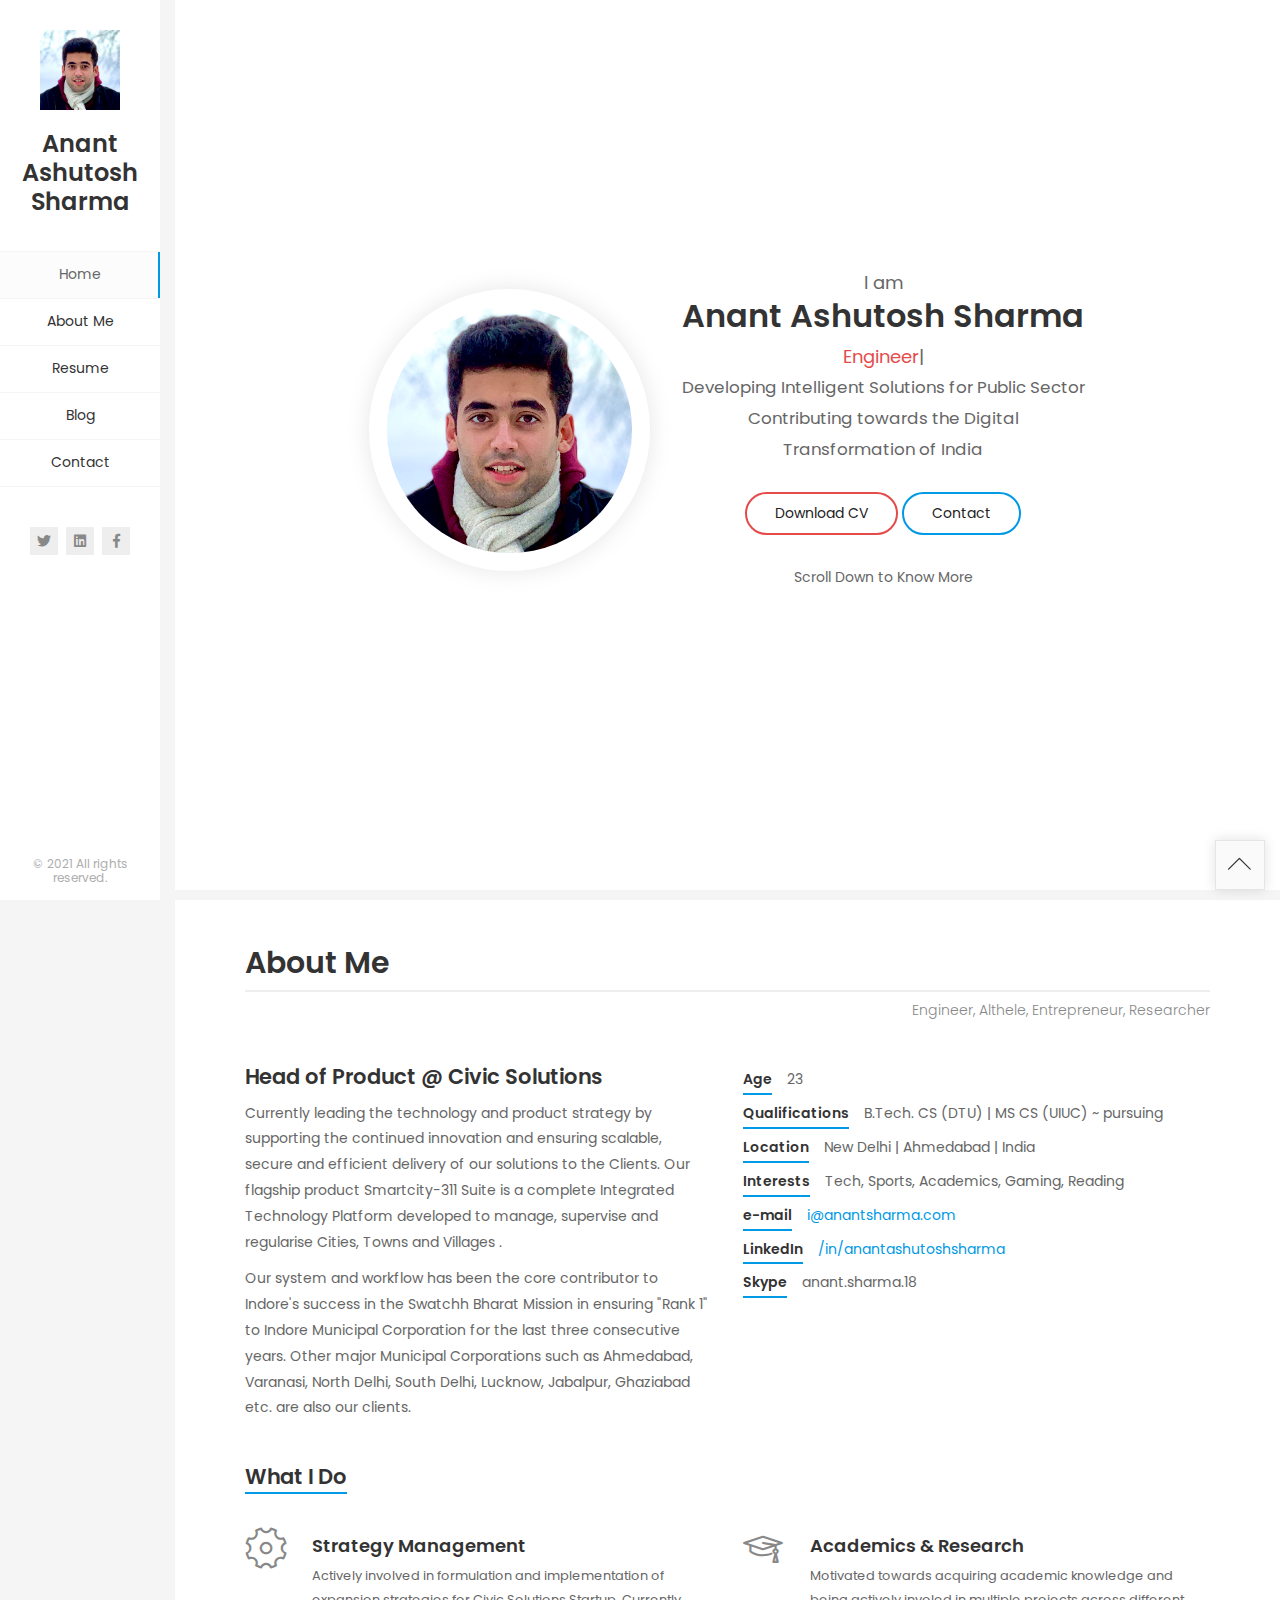
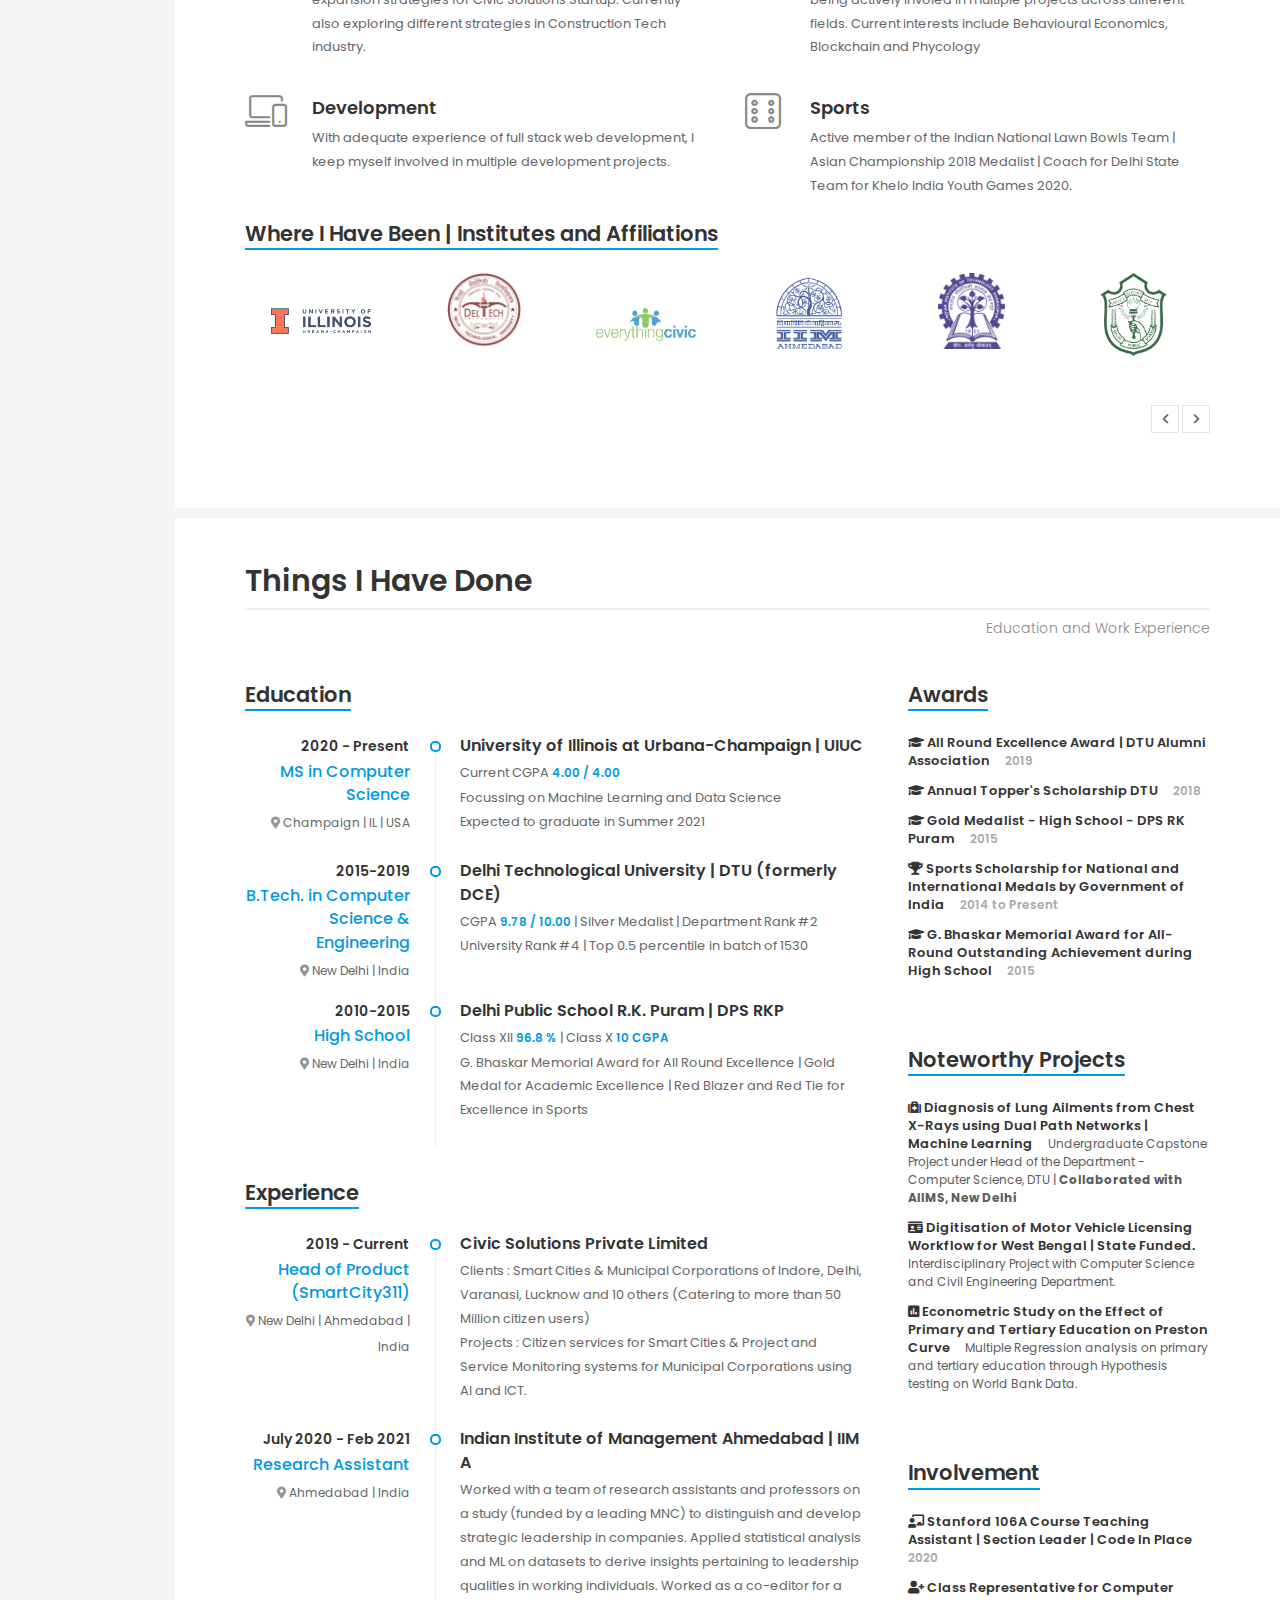
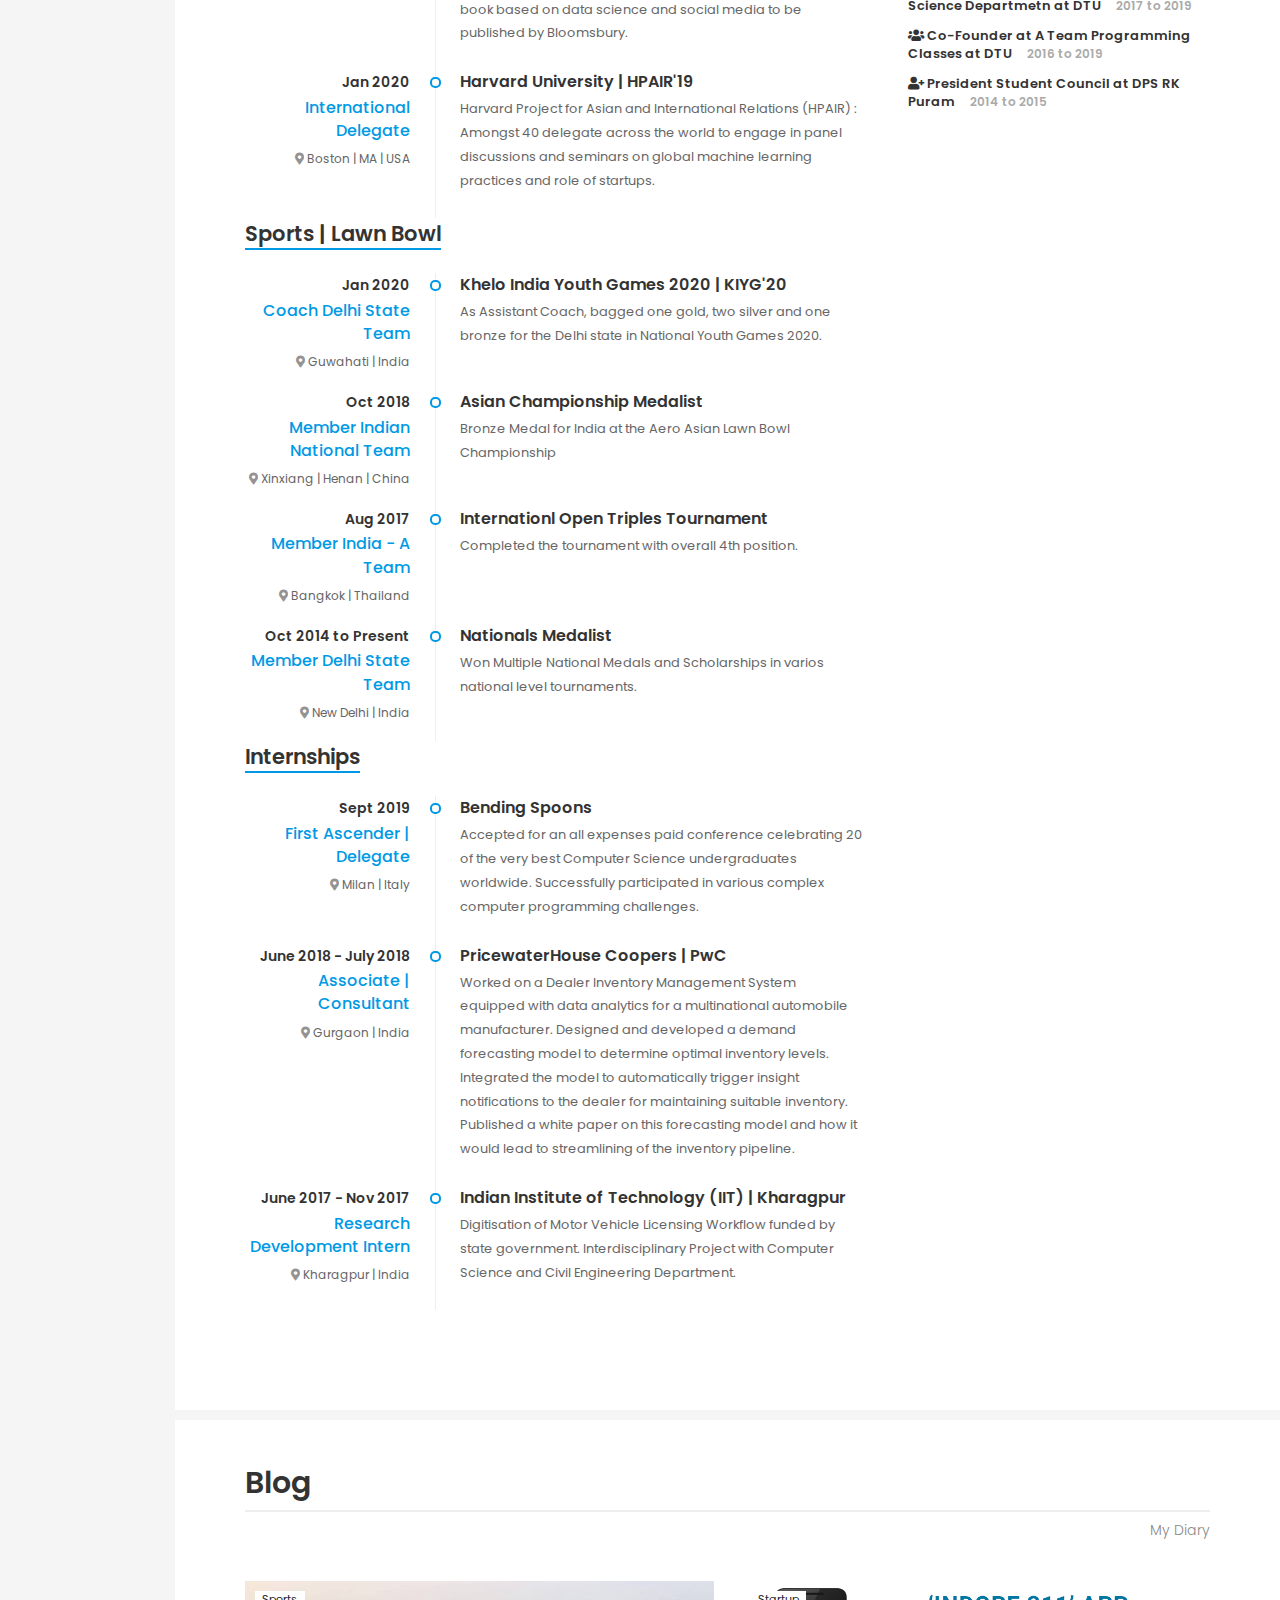
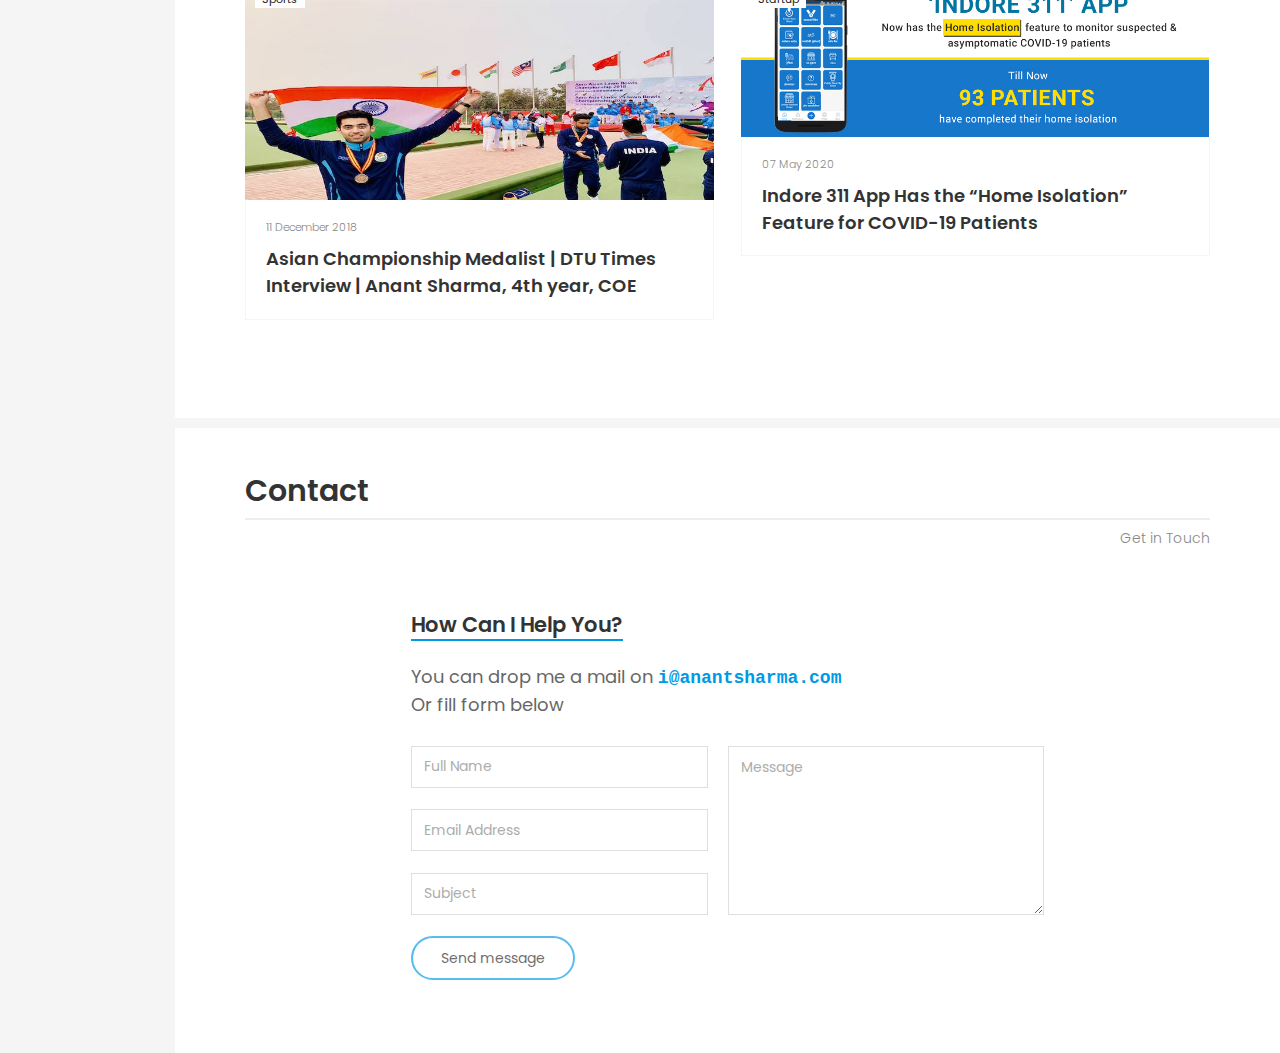
==== commit 8d1c4173: "updated details" ====
--- a/index.html
+++ b/index.html
@@ -286,7 +286,7 @@
           <!-- / Social Links -->
 
           <!-- Copyrights -->
-          <div class="copyrights">© 2020 All rights reserved.</div>
+          <div class="copyrights">© 2021 All rights reserved.</div>
           <!-- / Copyrights -->
         </div>
       </header>
@@ -413,8 +413,8 @@
                 <div class="section-content">
                   <div class="row bs-30">
                     <div class="col-xs-6 col-sm-6">
-                      <h3>Head of Technology and Operations @ Civic Solutions</h3>
-                      <p>Currently leading the technology strategy by supporting the continued innovation and ensuring scalable, secure and efficient delivery of our solutions to the Clients.
+                      <h3>Head of Product @ Civic Solutions</h3>
+                      <p>Currently leading the technology and product strategy by supporting the continued innovation and ensuring scalable, secure and efficient delivery of our solutions to the Clients.
                         Our flagship product Smartcity-311 Suite is a complete Integrated Technology Platform developed to manage, supervise and regularise Cities, Towns and Villages .
                       </p>
                       <p>Our system and workflow has been the core contributor to Indore's success in the Swatchh Bharat Mission in ensuring "Rank 1" to Indore Municipal Corporation for the last three consecutive years. Other major Municipal Corporations such as Ahmedabad, Varanasi, North Delhi, South Delhi, Lucknow, Jabalpur, Ghaziabad etc. are also our clients.</p>
@@ -453,7 +453,7 @@
                             </div>
                             <div class="ci-text">
                               <h4>Strategy Management</h4>
-                              <p>Actively involved in formulation and implementation of expansion strategies for Civic Solutions Startup. Currently also different strategies in Construction Tech industry.</p>
+                              <p>Actively involved in formulation and implementation of expansion strategies for Civic Solutions Startup. Currently also exploring different strategies in Construction Tech industry.</p>
                             </div>
                           </div>
                           <!-- /Service Item 1 -->
@@ -483,7 +483,7 @@
                             </div>
                             <div class="ci-text">
                               <h4>Academics & Research</h4>
-                              <p>Motivated towards acquiring academic knowledge and being actively involed in multiple research projects across different fields.</p>
+                              <p>Motivated towards acquiring academic knowledge and being actively involed in multiple projects across different fields. Current interests include Behavioural Economics, Blockchain and Phycology  </p>
                             </div>
                           </div>
                           <!-- Service Item 3 -->
@@ -596,7 +596,7 @@
                             <div class="divider"></div>
                             <div class="right-part">
                               <h4 class="item-title">University of Illinois at Urbana-Champaign | UIUC</h4>
-                              <p>Focussing on Machine Learning and Data Analytics<br>Expected to graduate in 2021</p>
+                              <p>Current CGPA <span style="color: #0099e5; font-weight: 600;">4.00 / 4.00</span><br>Focussing on Machine Learning and Data Science<br>Expected to graduate in Summer 2021</p>
                             </div>
                           </div>
 
@@ -624,7 +624,7 @@
                             <div class="right-part">
                               <h4 class="item-title">Delhi Public School R.K. Puram | DPS RKP</h4>
                               <p>
-                               Class XII <span style="color: #0099e5; font-weight: 600;">98.6 %</span> | Class X <span style="color: #0099e5; font-weight: 600;">10 CGPA</span><br>
+                               Class XII <span style="color: #0099e5; font-weight: 600;">96.8 %</span> | Class X <span style="color: #0099e5; font-weight: 600;">10 CGPA</span><br>
                                 G. Bhaskar Memorial Award for All Round Excellence | Gold Medal for Academic Excellence | Red Blazer and Red Tie for Excellence in Sports
                               </p>
                             </div>
@@ -641,13 +641,13 @@
                           <div class="timeline-item clearfix">
                             <div class="left-part">
                               <h5 class="item-period">2019 - Current</h5>
-                              <span class="item-company">Head of Technology and Operations</span>
-                              <span style="font-size: 12px;"><i style="opacity: 0.7;" class="fa fa-map-marker-alt"> </i>  New Delhi | Ahmedabad | Lucknow | India</span></spna>
-                            </div>
-                            <div class="divider"></div>
-                            <div class="right-part">
-                              <h4 class="item-title">Civic Solutions | Startup</h4>
-                              <p>Mission : To build intelligent data-driven cloud based solutions and services for the public sector departments.<br>
+                              <span class="item-company">Head of Product (SmartCity311)</span>
+                              <span style="font-size: 12px;"><i style="opacity: 0.7;" class="fa fa-map-marker-alt"> </i>  New Delhi | Ahmedabad | India</span></spna>
+                            </div>
+                            <div class="divider"></div>
+                            <div class="right-part">
+                              <h4 class="item-title">Civic Solutions Private Limited</h4>
+                              <p>
                                 Clients : Smart Cities & Municipal Corporations of Indore, Delhi, Varanasi, Lucknow and 10 others (Catering to more than 50 Million citizen users)<br>
                                 Projects : Citizen services for Smart Cities & Project and Service Monitoring systems for Municipal Corporations using AI and ICT.</p>
                             </div>
@@ -655,15 +655,16 @@
 
                           <div class="timeline-item clearfix">
                             <div class="left-part">
-                              <h5 class="item-period">July 2020 - Jan 2021</h5>
+                              <h5 class="item-period">July 2020 - Feb 2021</h5>
                               <span class="item-company">Research Assistant</span>
                               <span style="font-size: 12px;"><i style="opacity: 0.7;" class="fa fa-map-marker-alt"> </i> <span>  Ahmedabad | India</span></spna>
                             </div>
                             <div class="divider"></div>
                             <div class="right-part">
                               <h4 class="item-title">Indian Institute of Management Ahmedabad | IIM A</h4>
-                              <p>Worked as an editor on a book based on Data Science and Social Media under the contract of an internationally renowned publisher.
-                                Currently working on application of Data Science, Machine Learning and Artificial Intelligence on datasets to derive insights pertaining to leadership qualities in individuals.</p>
+                              <p>Worked with a team of research assistants and professors on a study (funded by a leading MNC) to distinguish and develop strategic leadership in companies.
+                                Applied statistical analysis and ML  on datasets to derive insights pertaining to leadership qualities in working individuals.
+                                Worked as a co-editor for a book based on data science and social media to be published by Bloomsbury.</p>
                             </div>
                           </div>
 
@@ -774,7 +775,9 @@
                             <div class="divider"></div>
                             <div class="right-part">
                               <h4 class="item-title">PricewaterHouse Coopers | PwC</h4>
-                              <p>Harvard Project for Asian and International Relations (HPAIR) : Amongst 40 delegate across the world to engage in panel discussions and seminars on global machine learning practices and role of startups.</p>
+                              <p>Worked on a Dealer Inventory Management System equipped with data analytics for a multinational automobile manufacturer.
+                                Designed and developed a demand forecasting model to determine optimal inventory levels. Integrated the model to automatically trigger insight notifications to the dealer for maintaining suitable inventory.
+                                Published a white paper on this forecasting model and how it would lead to streamlining of the inventory pipeline.</p>
                             </div>
                           </div>
 
@@ -800,7 +803,7 @@
                       <div class="col-inner">
 
                         <div class="block-title">
-                          <h3>Recognition<span></span></h3>
+                          <h3>Awards<span></span></h3>
                         </div>
 
                         <div class="skills-info skills-second-style">
--- a/css/main.css
+++ b/css/main.css
@@ -380,9 +380,9 @@
 input[type="button"]:focus,
 input[type="submit"]:hover,
 input[type="submit"]:focus {
-  background-color: #0099e5;
+  background-color:#ffe7e7;
   border-color: #0099e5;
-  color: #fff;
+  color: rgb(0, 0, 0);
 }
 
 .btn-secondary {
@@ -394,7 +394,7 @@
 .btn-secondary:focus {
   color: #222;
   border-color: #d5d5d5;
-  background-color: #d5d5d5;
+  background-color: #dff4ff;
 }
 /* / buttons */
 
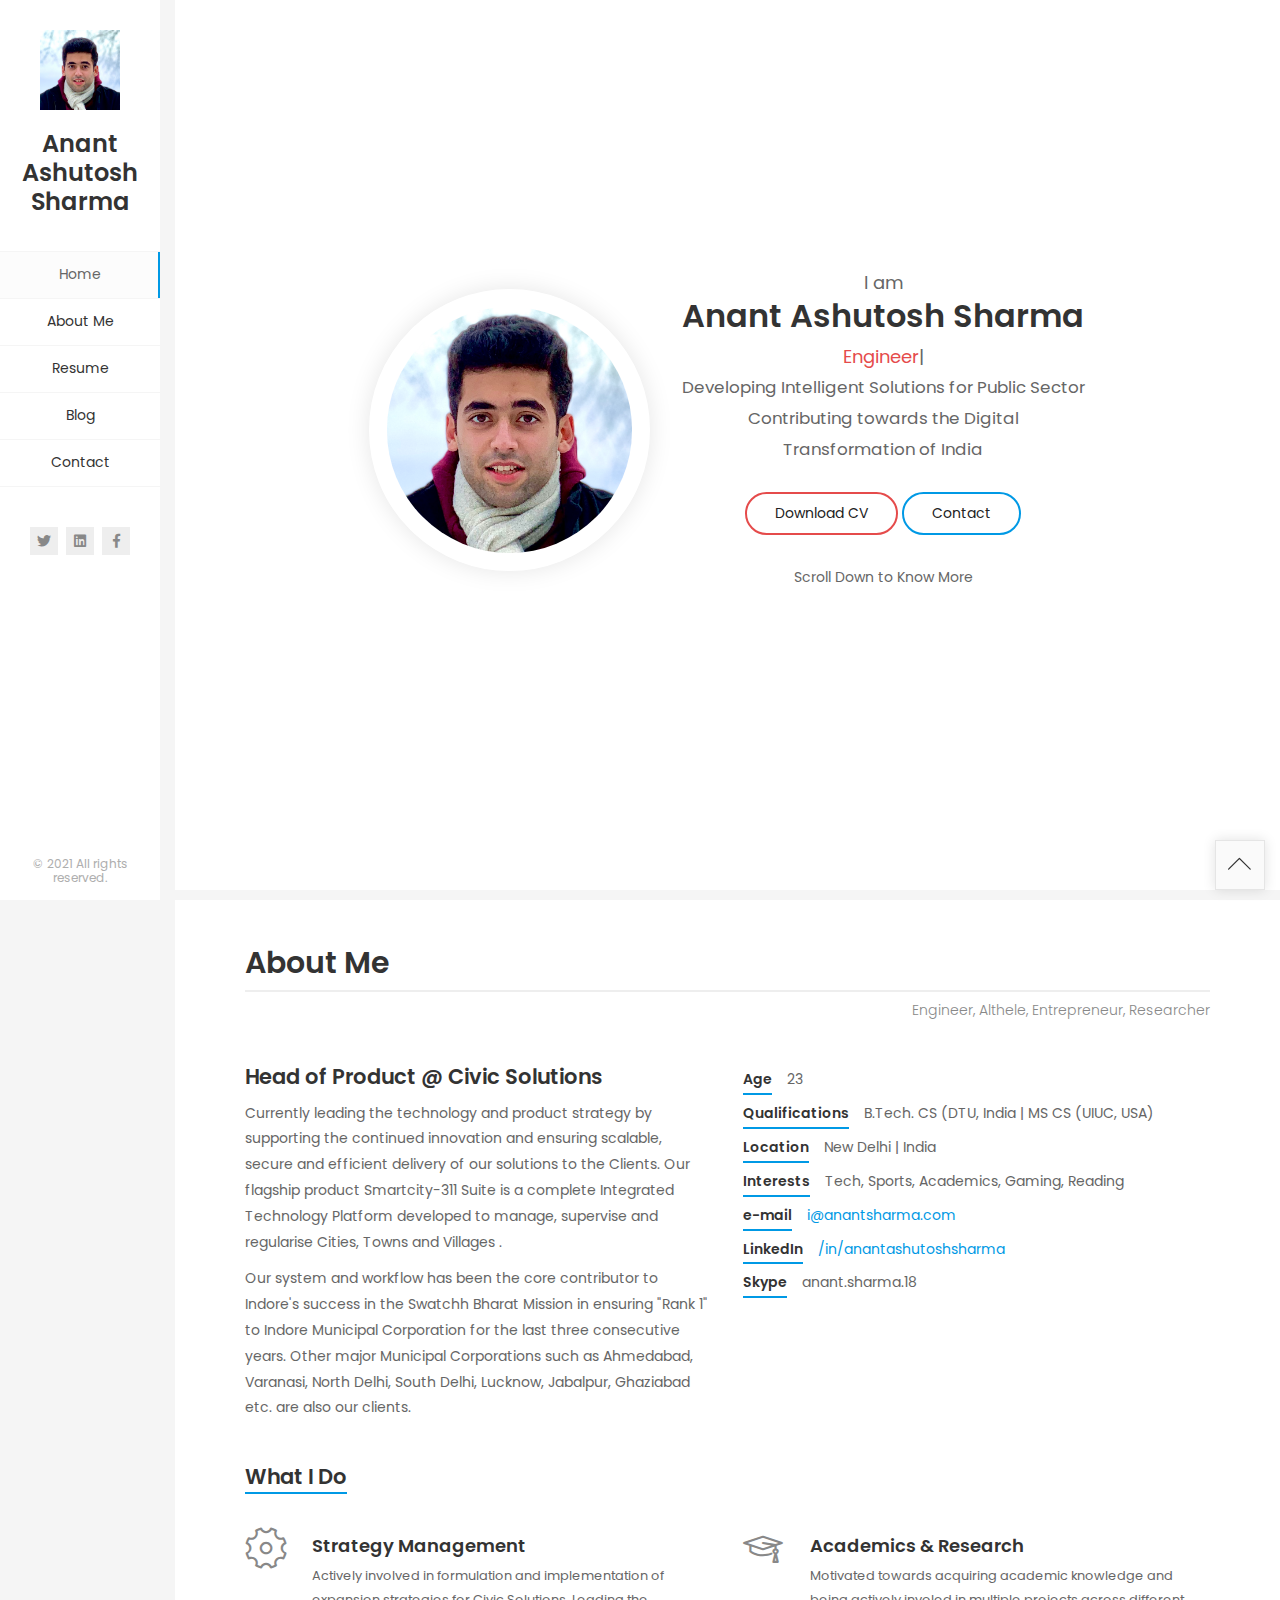
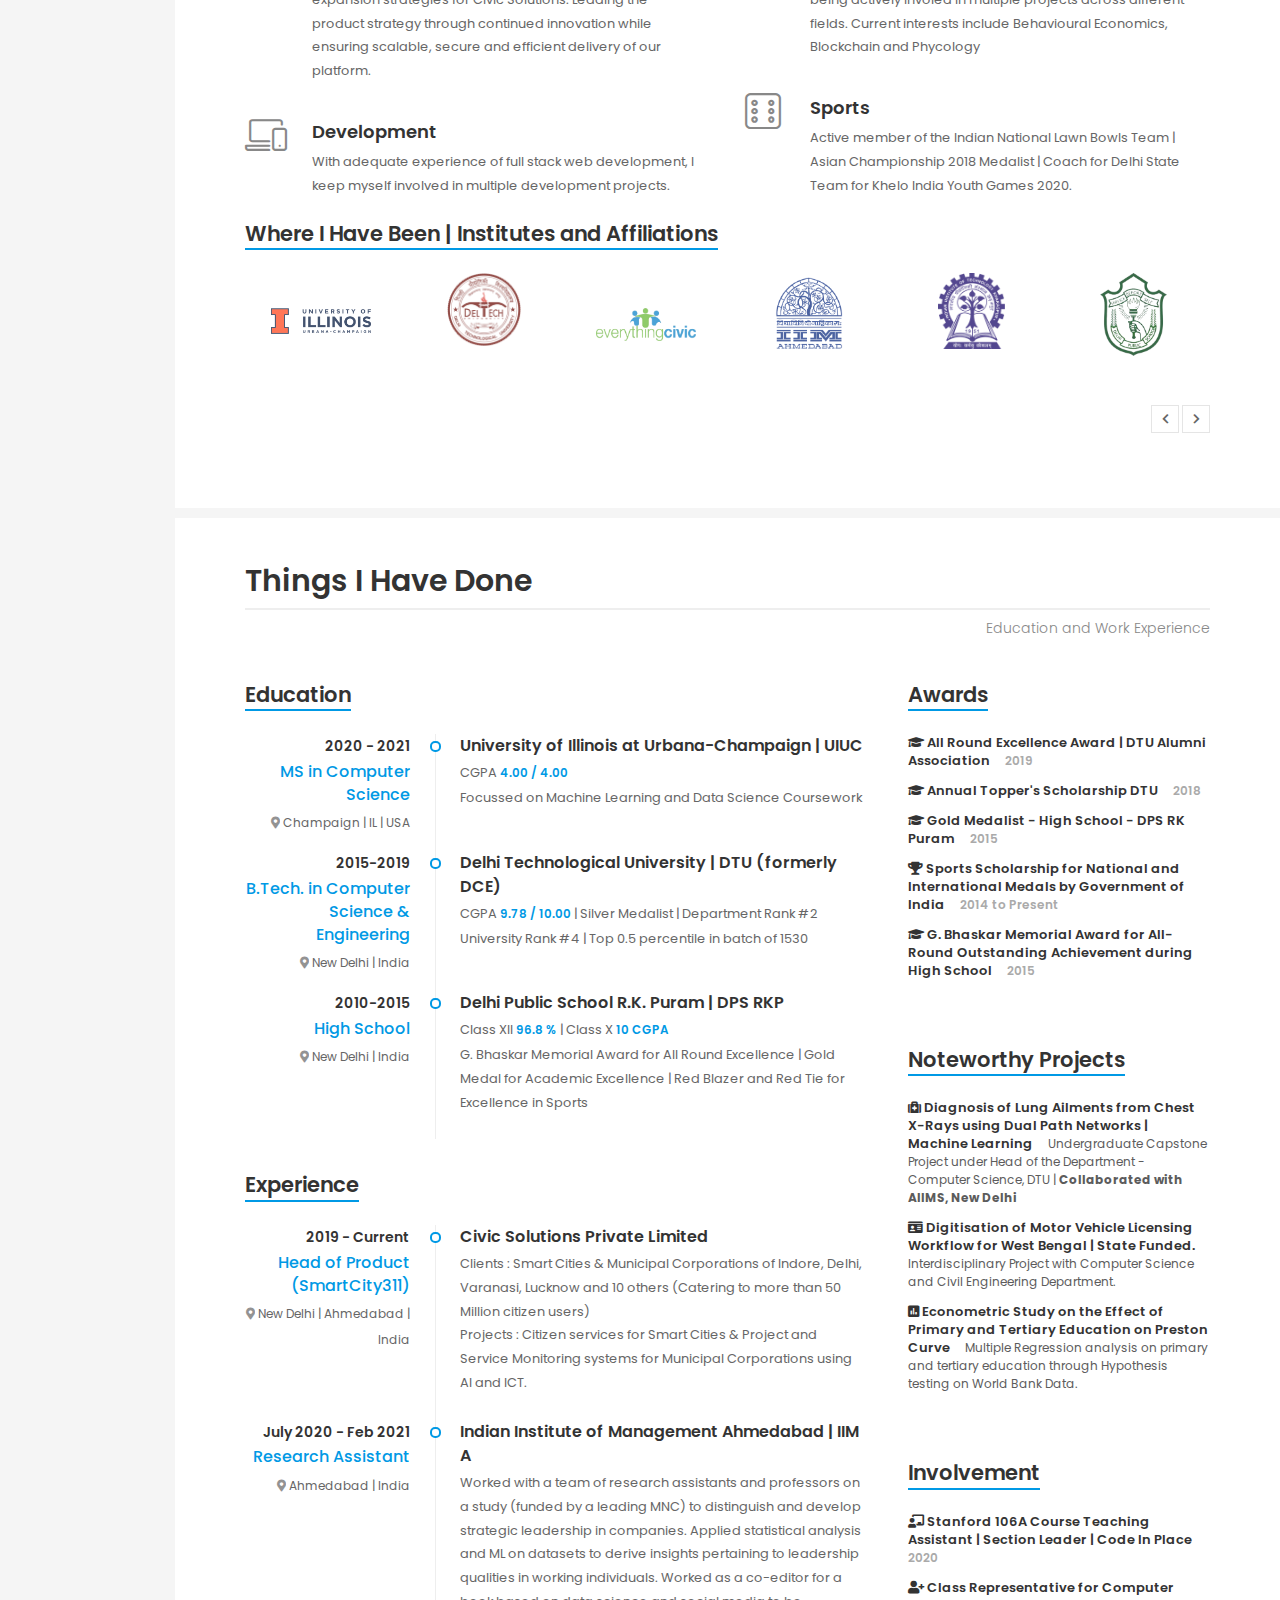
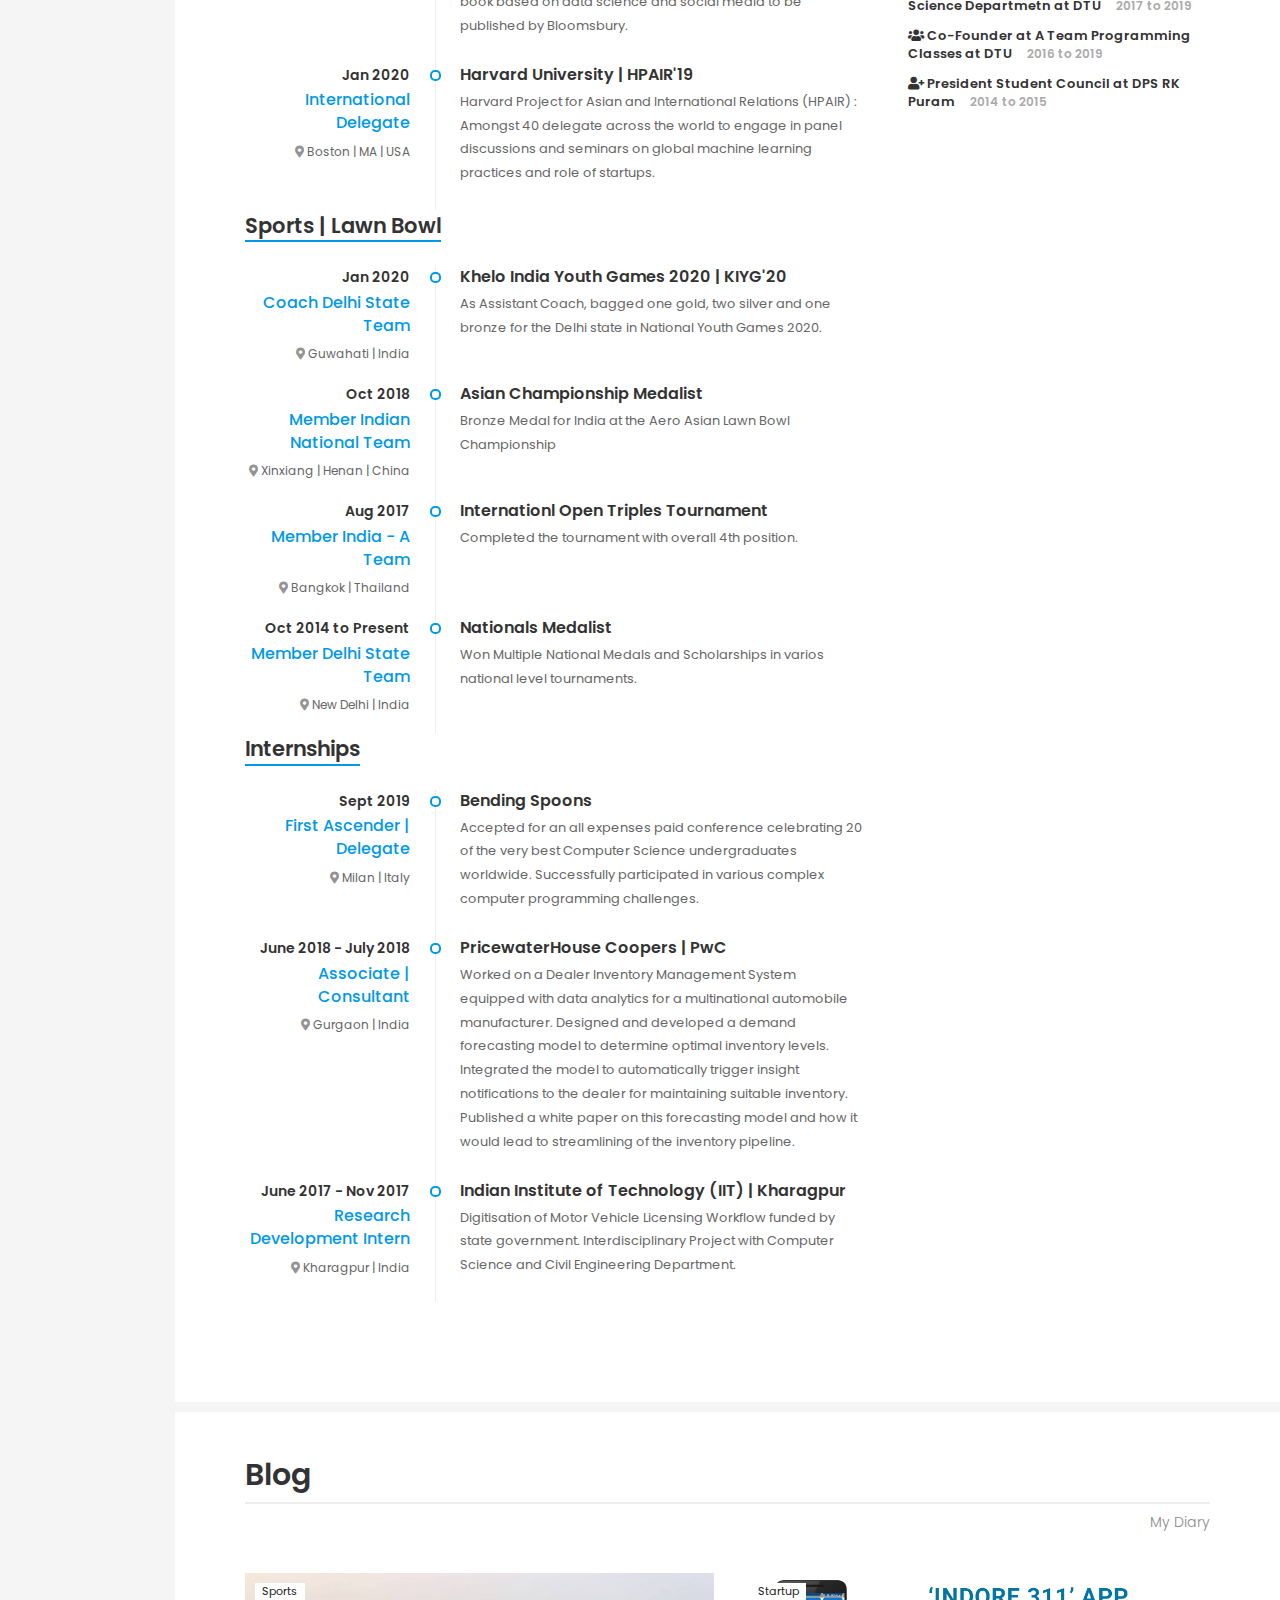
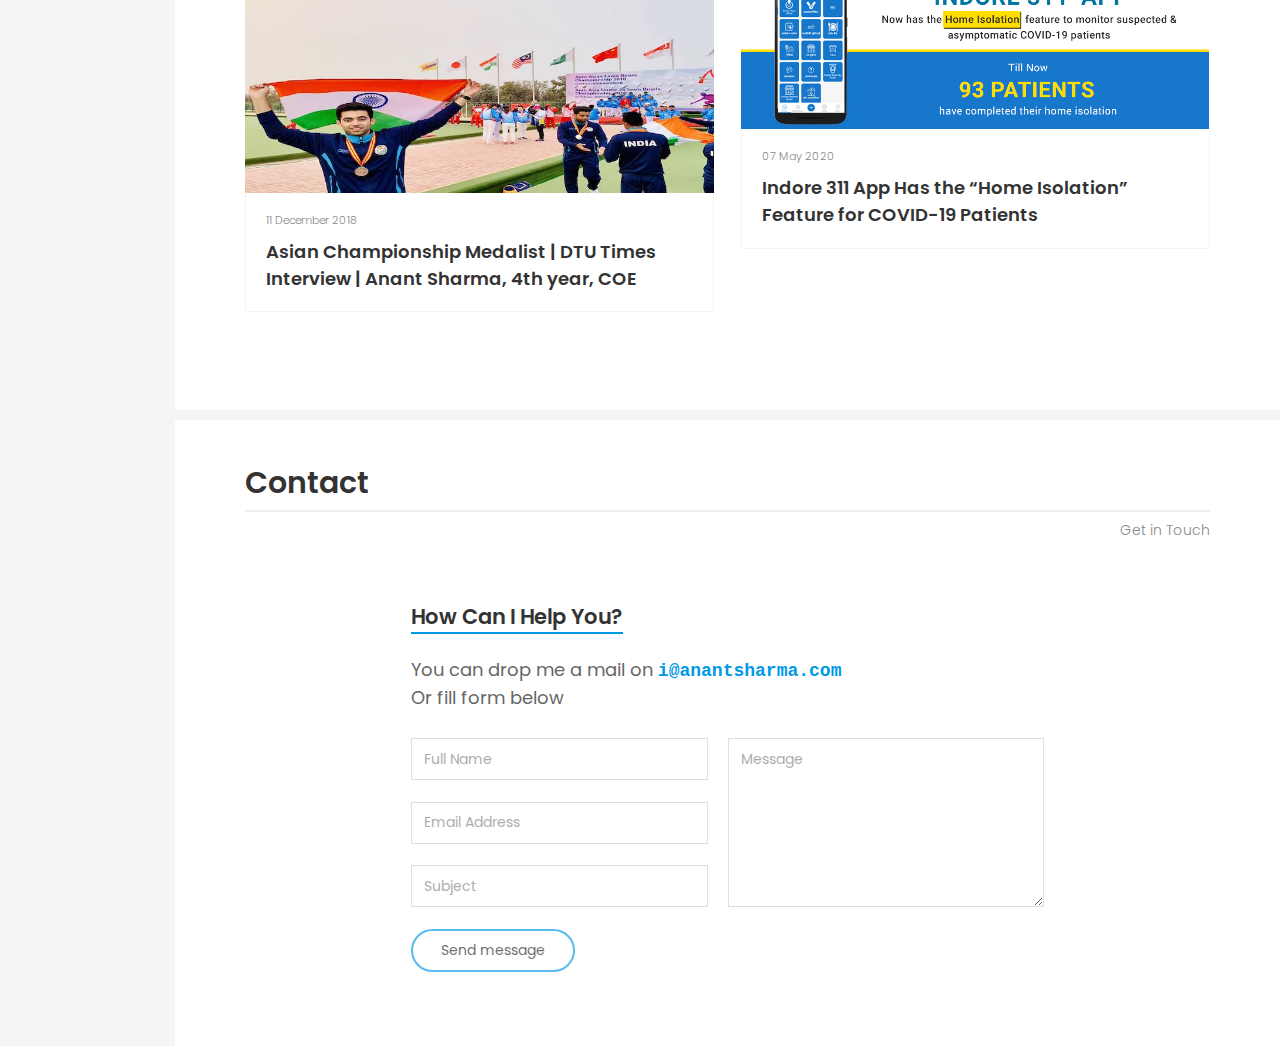
==== commit d5c24a24: "Post masters update" ====
--- a/index.html
+++ b/index.html
@@ -3,12 +3,12 @@
   <head>
     <meta charset="UTF-8" />
     <meta http-equiv="X-UA-Compatible" content="IE=edge"> 
-    <title>Profile | Anant Ashutosh Sharma | Portfolio</title>
+    <title>Anant Ashutosh Sharma | Portfolio</title>
     <meta name="viewport" content="width=device-width, initial-scale=1, maximum-scale=1" />
     <meta name="description" content="Anant Ashutosh Sharma" />
     <meta name="keywords" content="anant ashutosh sharma, anant, ashutosh, sharma, smartcity311, civic solutions, infinity, infratech, smart city, uiuc, computer science" />
     <meta name="Anant Ashutosh Sharma" content="Profile" />
-    <link rel="shortcut icon" href="favicon.ico">
+    <link rel="shortcut icon" href="avatar-original.png">
 
     <link rel="stylesheet" href="css/bootstrap.min.css" type="text/css">
     <link rel="stylesheet" href="css/animate.css" type="text/css">
@@ -389,7 +389,7 @@
                           </p>
                           
                           <div class="home-buttons">
-                            <a href="https://drive.google.com/file/d/1PofJnULrk6A2-8xMGJ-K3VXCezTtZ1eY/view?usp=sharing" target="_blank" class="btn btn-primary" style="border-radius: 25px; border-color: #e54b4b;">Download CV</a>
+                            <a href="https://drive.google.com/file/d/1Eius9VF3llsqMCYapsfadvIfjexRb2Q2/view?usp=sharing" target="_blank" class="btn btn-primary" style="border-radius: 25px; border-color: #e54b4b;">Download CV</a>
                             <a href="mailto:i@anantsharma.com" target="_self" class="btn btn-secondary" style="border-radius: 25px; border-color: #0099e5;">Contact</a>
                           </div>
                           <br> Scroll Down to Know More
@@ -423,8 +423,8 @@
                     <div class="col-xs-6 col-sm-6">
                       <ul class="info-list">
                         <li><span class="title">Age</span><span class="value">23</span></li>
-                        <li><span class="title">Qualifications</span><span class="value">B.Tech. CS (DTU) | MS CS (UIUC) ~ pursuing</span></li>
-                        <li><span class="title">Location</span><span class="value">New Delhi | Ahmedabad | India</span></li>
+                        <li><span class="title">Qualifications</span><span class="value">B.Tech. CS (DTU, India | MS CS (UIUC, USA)</span></li>
+                        <li><span class="title">Location</span><span class="value">New Delhi | India</span></li>
                         <li><span class="title">Interests</span><span class="value">Tech, Sports, Academics, Gaming, Reading</span></li>
                         <li><span class="title">e-mail</span><span class="value"><a href="mailto:i@anantsharma.com">i@anantsharma.com</a></span></li>
                         <li><span class="title">LinkedIn</span><span class="value"><a href="https://www.linkedin.com/in/anantashutoshsharma/" target="_blank">/in/anantashutoshsharma</a></span></li>
@@ -453,7 +453,7 @@
                             </div>
                             <div class="ci-text">
                               <h4>Strategy Management</h4>
-                              <p>Actively involved in formulation and implementation of expansion strategies for Civic Solutions Startup. Currently also exploring different strategies in Construction Tech industry.</p>
+                              <p>Actively involved in formulation and implementation of expansion strategies for Civic Solutions. Leading the product strategy through continued innovation while ensuring scalable, secure and efficient delivery of our platform.</p>
                             </div>
                           </div>
                           <!-- /Service Item 1 -->
@@ -589,14 +589,14 @@
                         <div class="timeline timeline-second-style bs-30 clearfix">
                           <div class="timeline-item clearfix">
                             <div class="left-part">
-                              <h5 class="item-period">2020 - Present</h5>
+                              <h5 class="item-period">2020 - 2021</h5>
                               <span class="item-company">MS in Computer Science</span>
                               <span style="font-size: 12px;"><i style="opacity: 0.7;" class="fa fa-map-marker-alt"> </i> <span>  Champaign | IL | USA</span></span>
                             </div>
                             <div class="divider"></div>
                             <div class="right-part">
                               <h4 class="item-title">University of Illinois at Urbana-Champaign | UIUC</h4>
-                              <p>Current CGPA <span style="color: #0099e5; font-weight: 600;">4.00 / 4.00</span><br>Focussing on Machine Learning and Data Science<br>Expected to graduate in Summer 2021</p>
+                              <p>CGPA <span style="color: #0099e5; font-weight: 600;">4.00 / 4.00</span><br>Focussed on Machine Learning and Data Science Coursework</p>
                             </div>
                           </div>
 
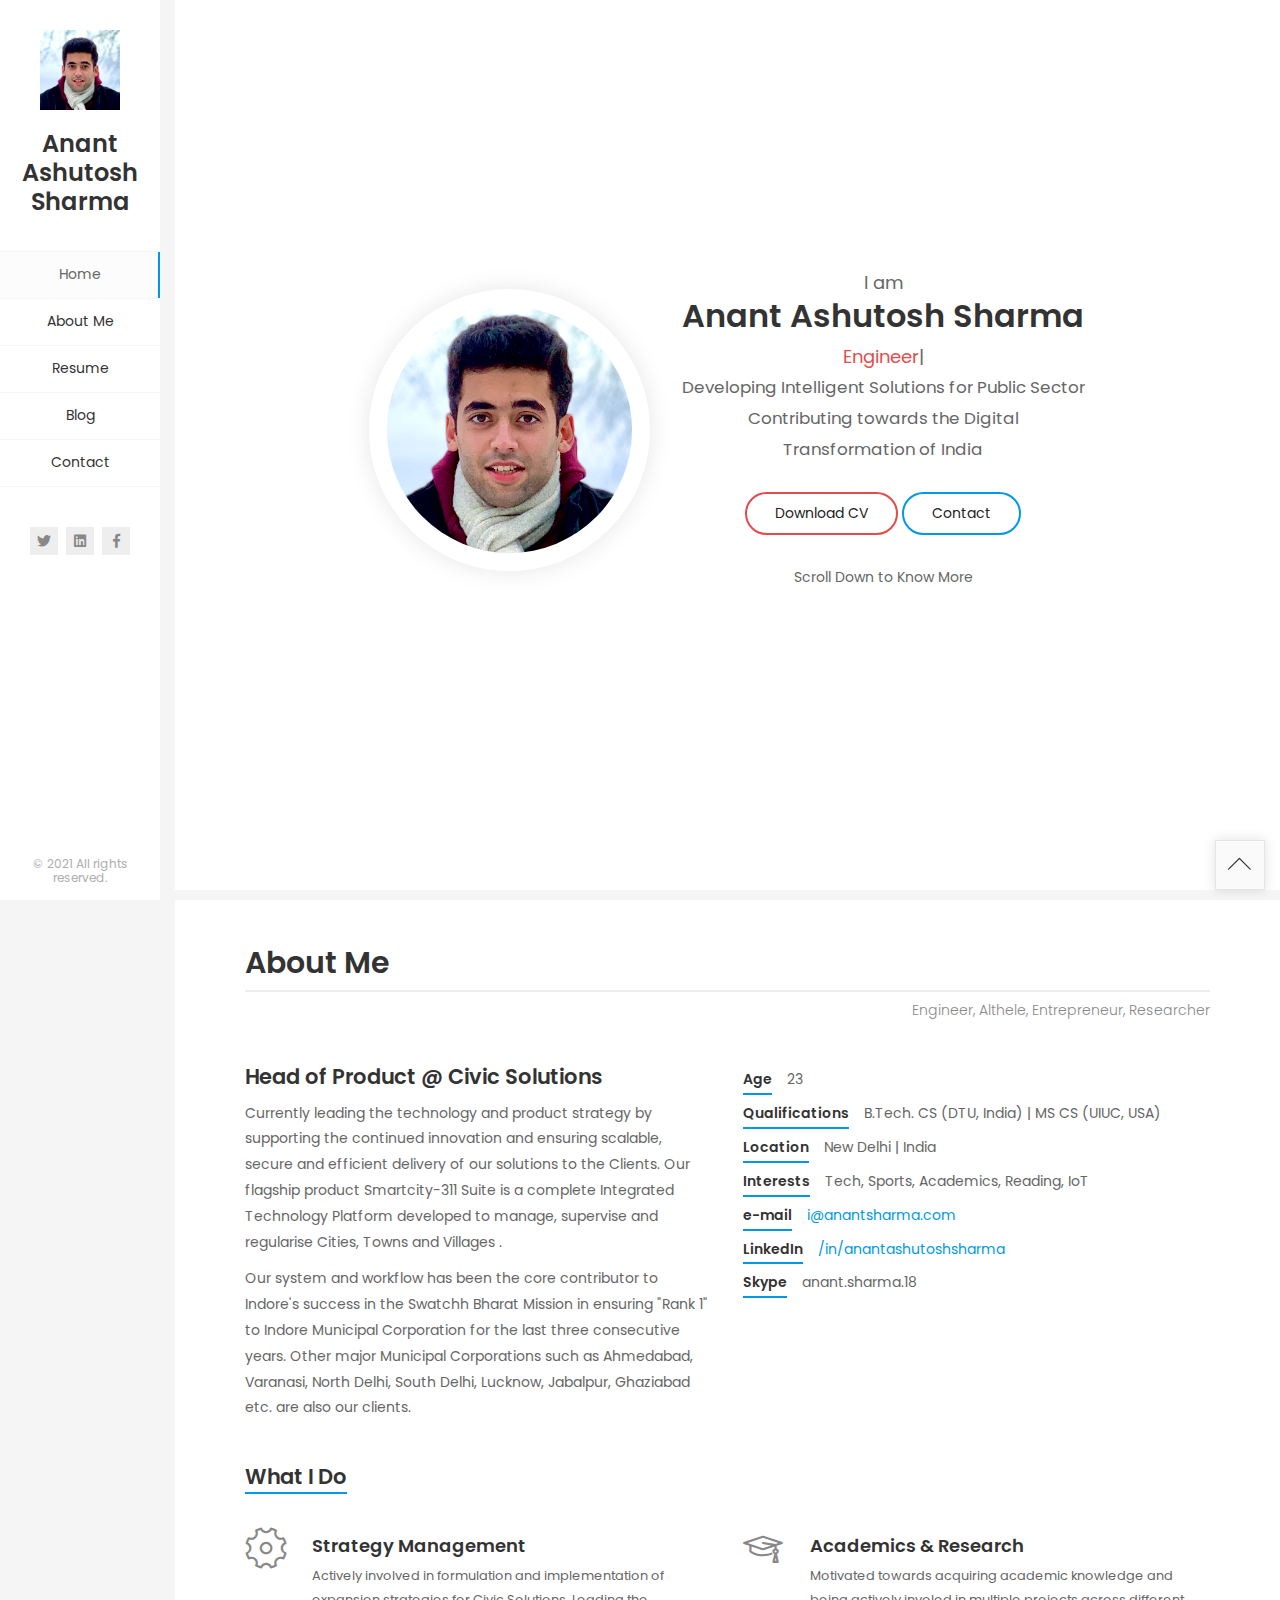
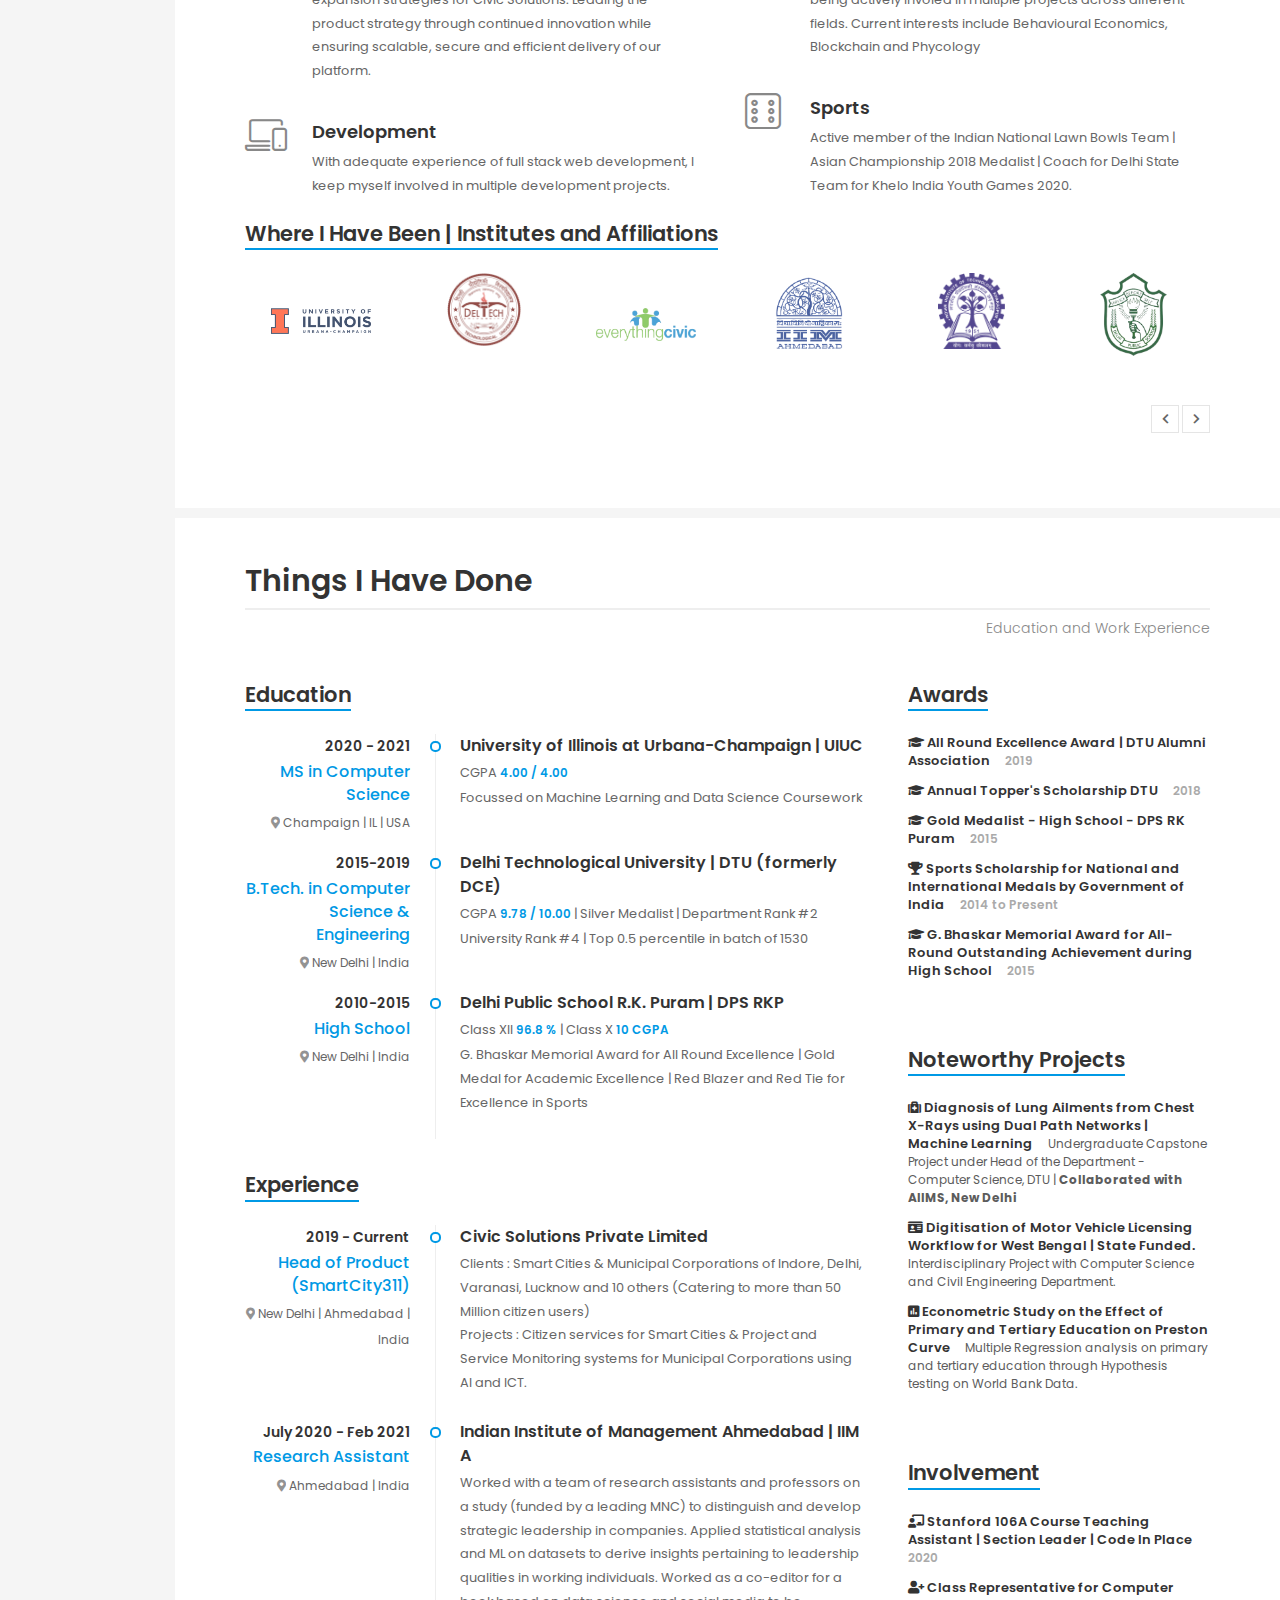
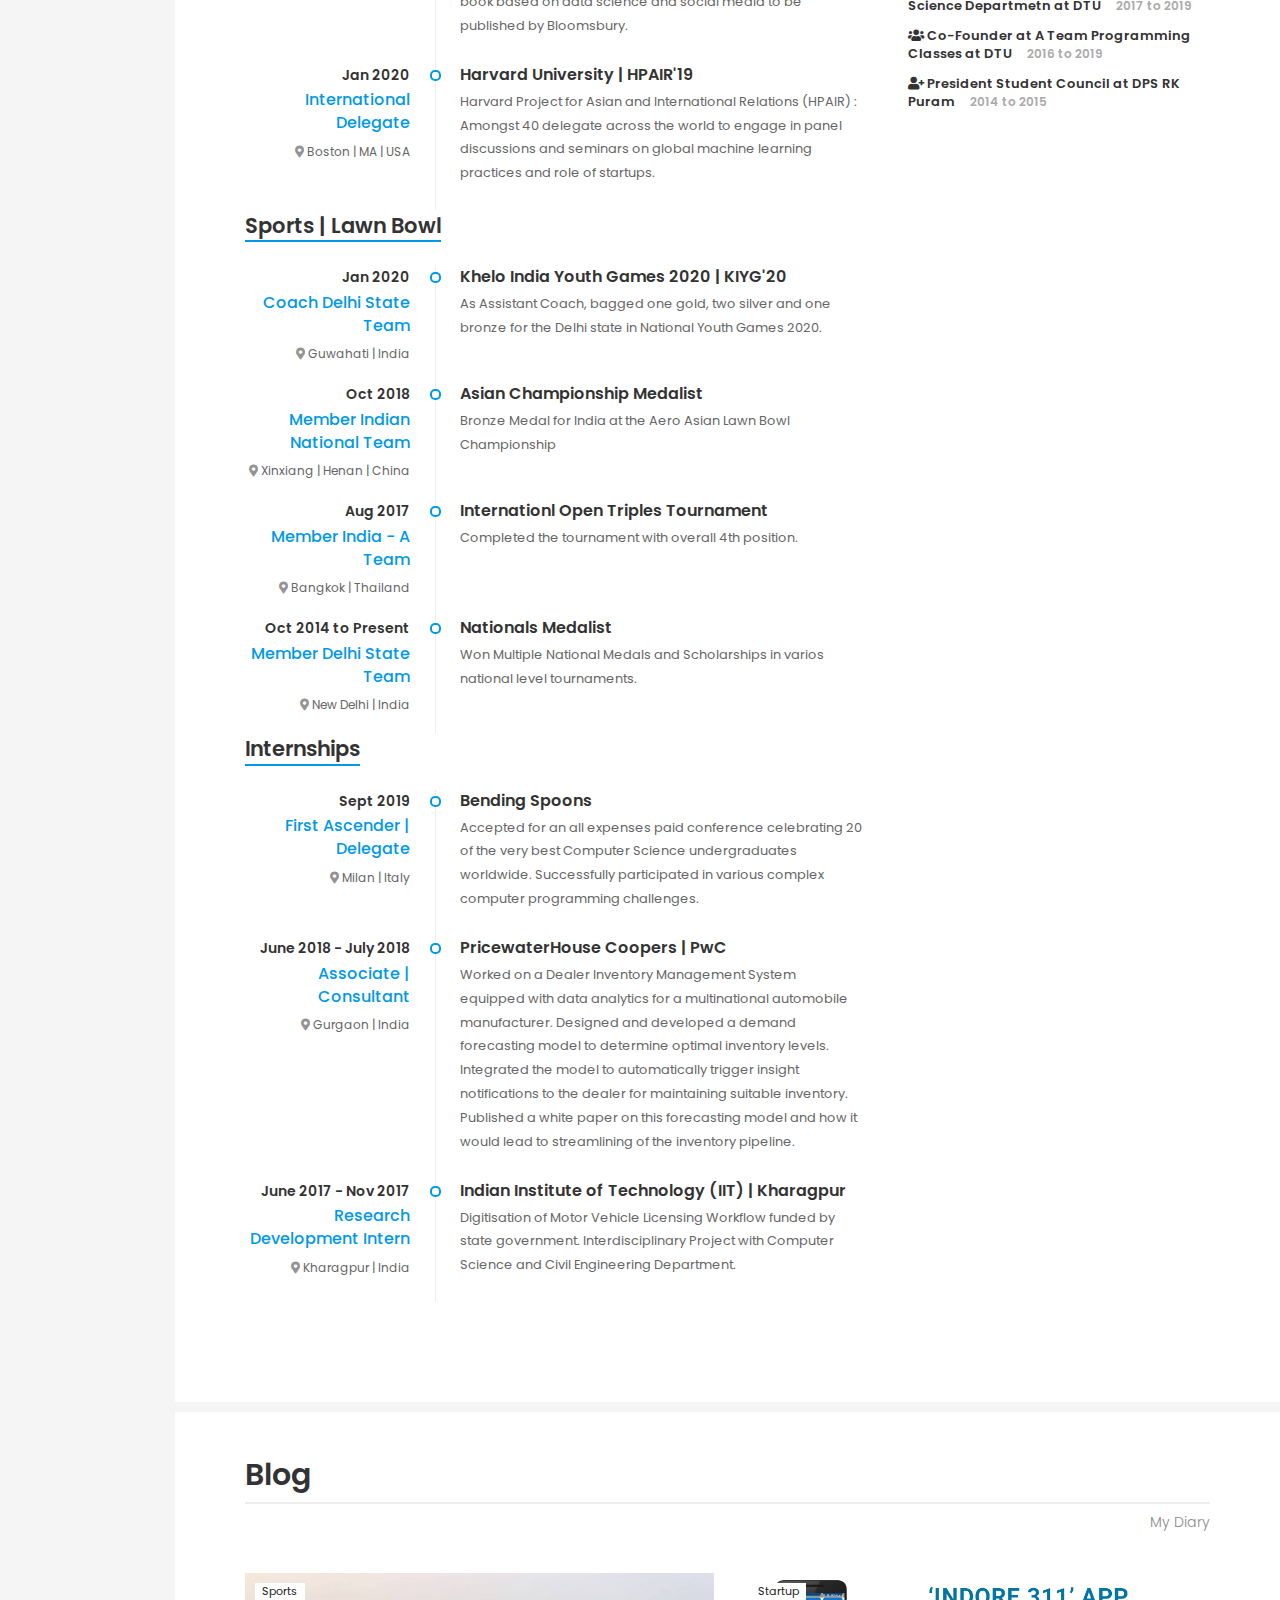
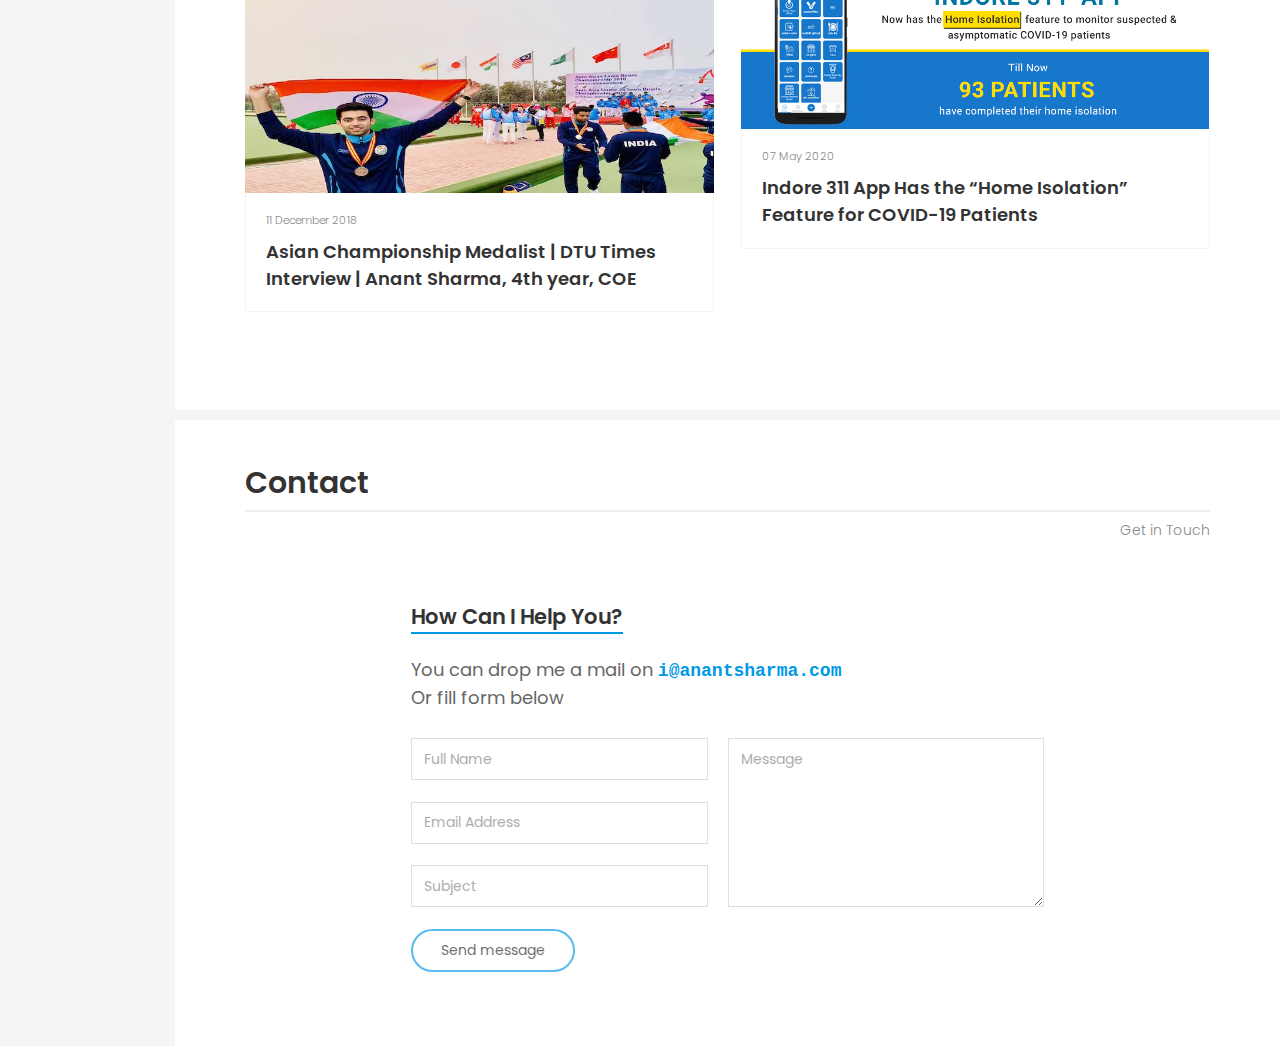
==== commit 90dc1334: "minor typo edits" ====
--- a/index.html
+++ b/index.html
@@ -423,9 +423,9 @@
                     <div class="col-xs-6 col-sm-6">
                       <ul class="info-list">
                         <li><span class="title">Age</span><span class="value">23</span></li>
-                        <li><span class="title">Qualifications</span><span class="value">B.Tech. CS (DTU, India | MS CS (UIUC, USA)</span></li>
+                        <li><span class="title">Qualifications</span><span class="value">B.Tech. CS (DTU, India) | MS CS (UIUC, USA)</span></li>
                         <li><span class="title">Location</span><span class="value">New Delhi | India</span></li>
-                        <li><span class="title">Interests</span><span class="value">Tech, Sports, Academics, Gaming, Reading</span></li>
+                        <li><span class="title">Interests</span><span class="value">Tech, Sports, Academics, Reading, IoT</span></li>
                         <li><span class="title">e-mail</span><span class="value"><a href="mailto:i@anantsharma.com">i@anantsharma.com</a></span></li>
                         <li><span class="title">LinkedIn</span><span class="value"><a href="https://www.linkedin.com/in/anantashutoshsharma/" target="_blank">/in/anantashutoshsharma</a></span></li>
                         <li><span class="title">Skype</span><span class="value">anant.sharma.18</span></li>
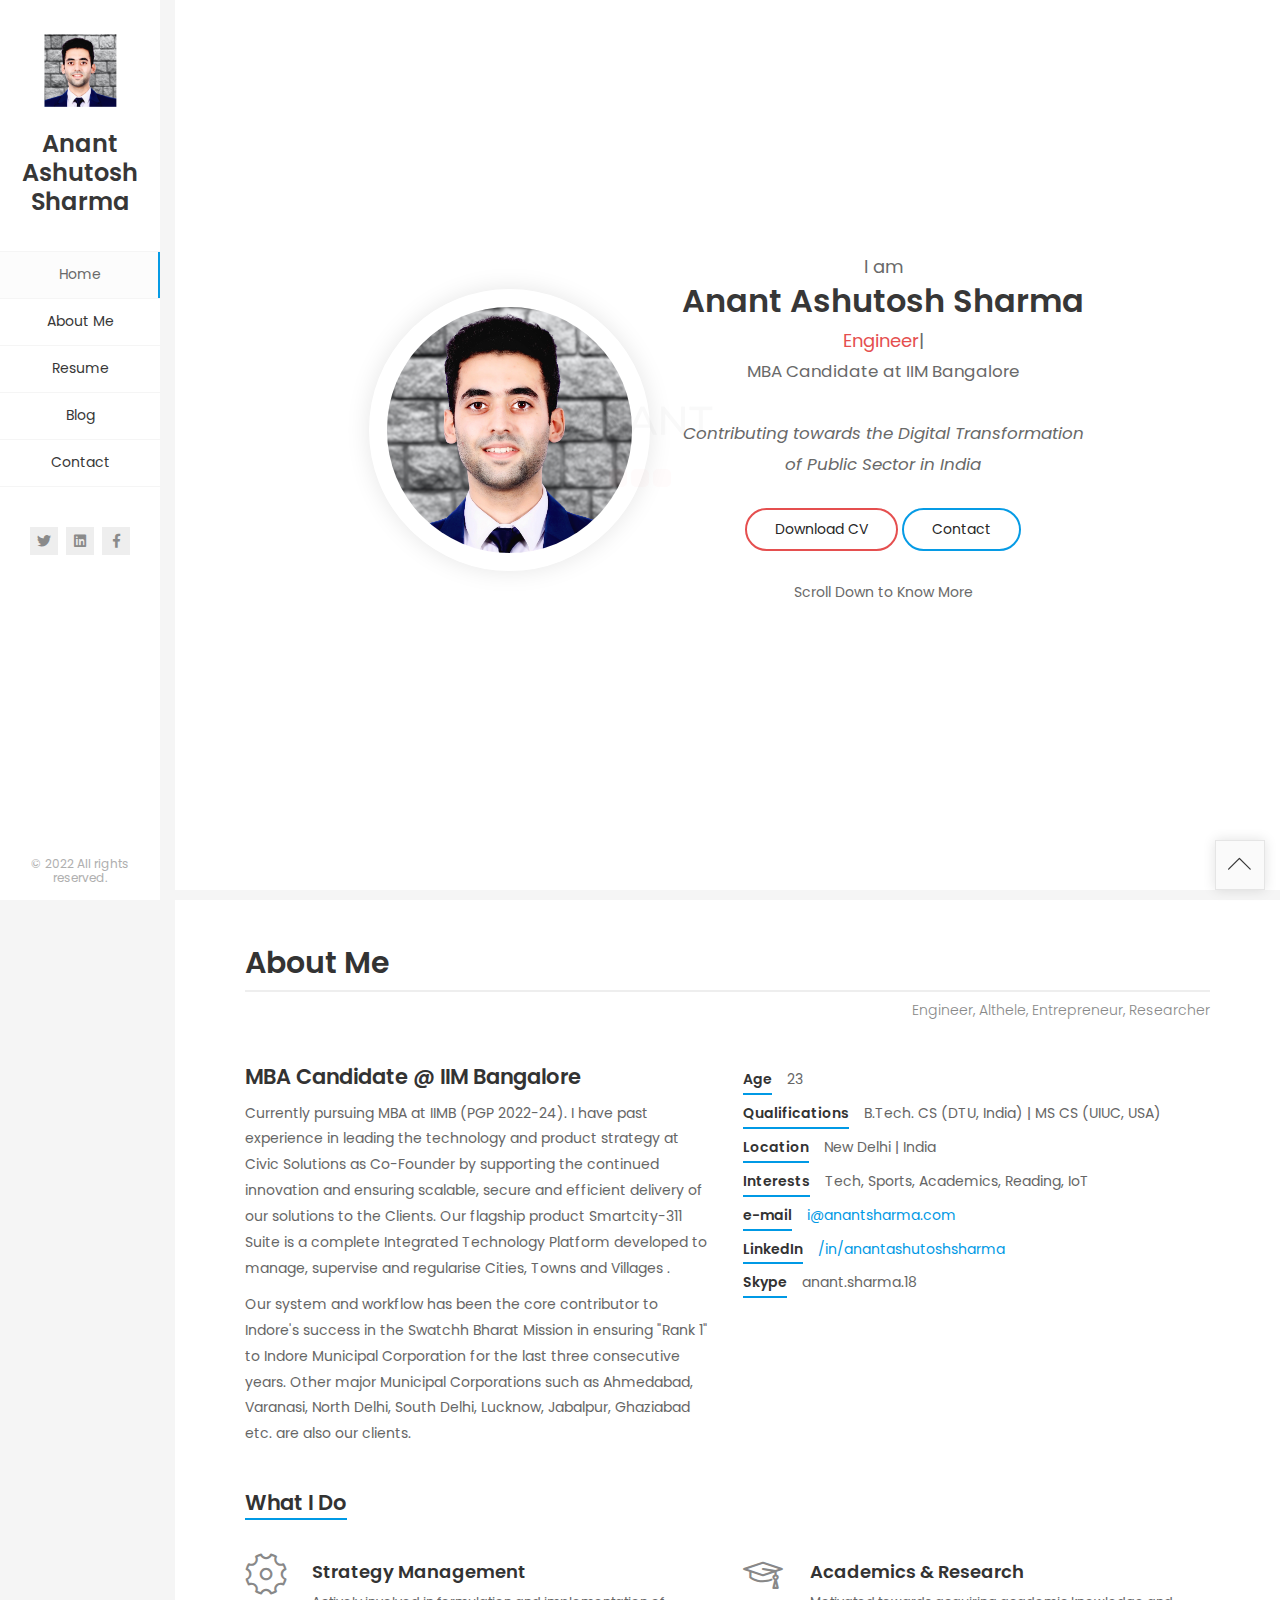
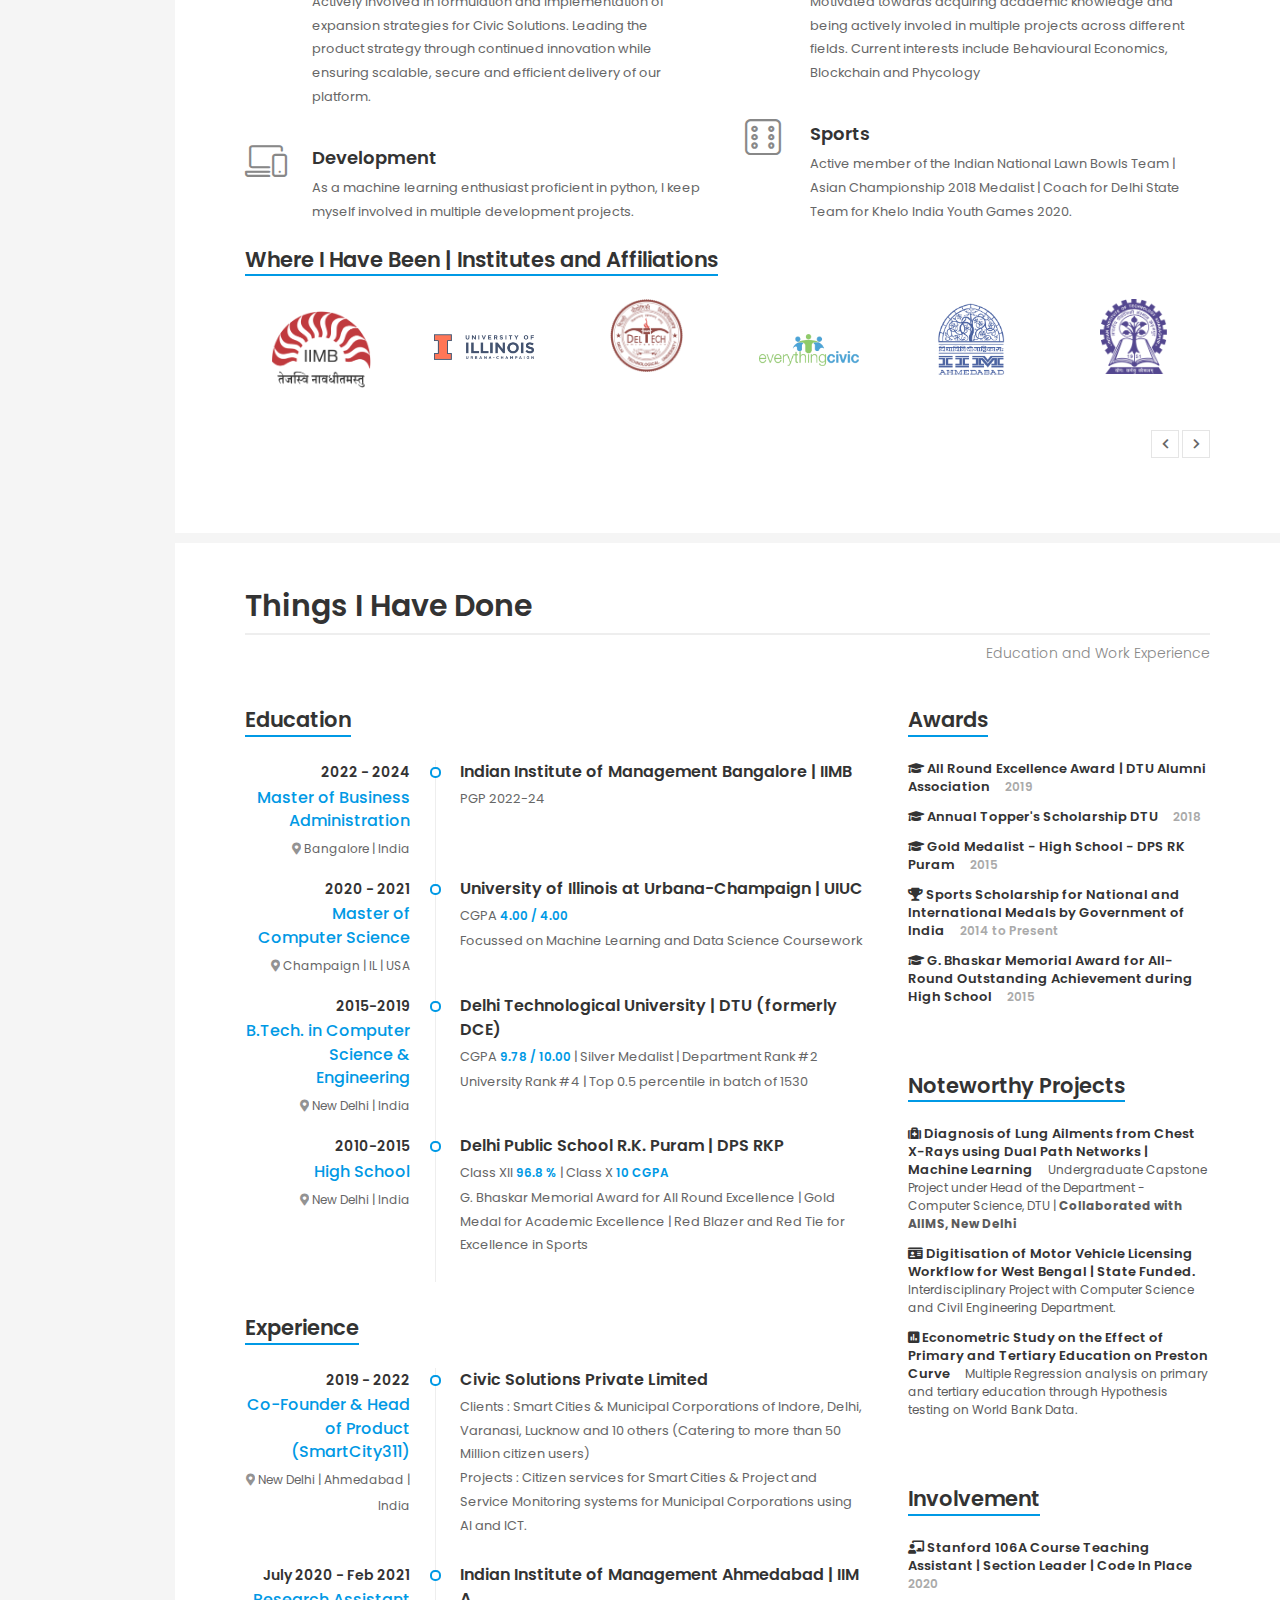
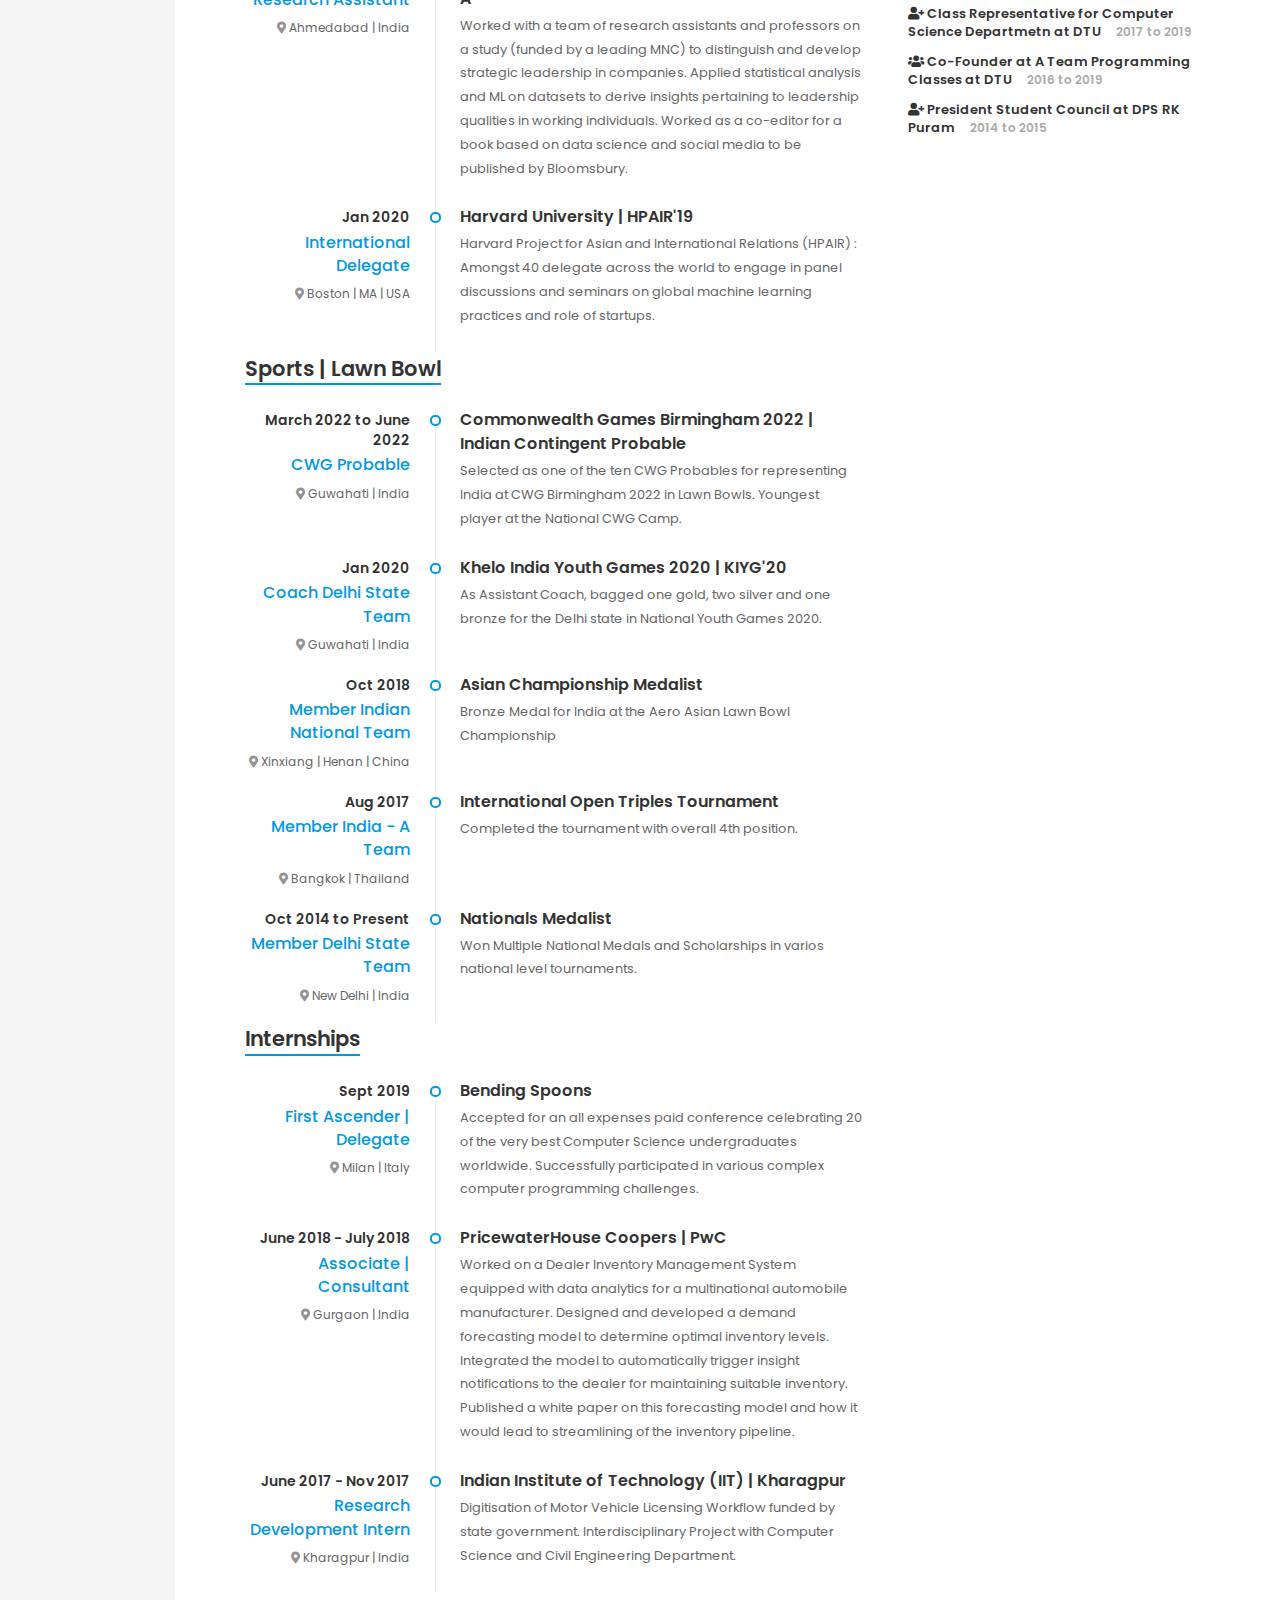
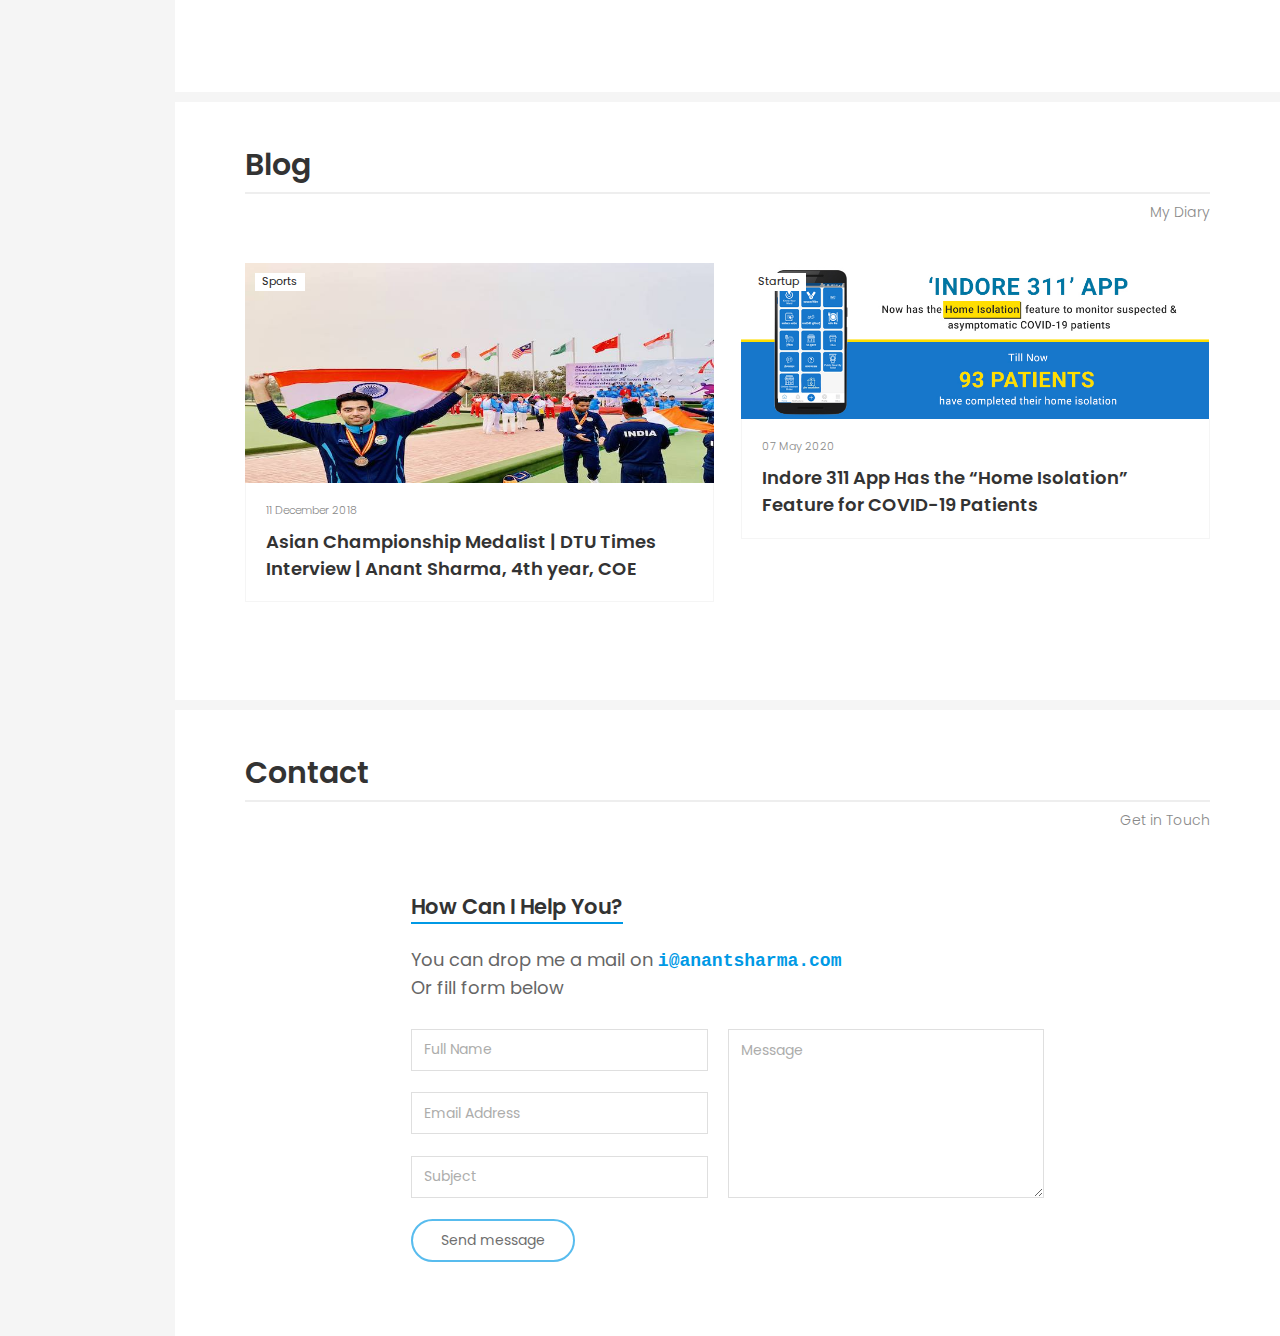
==== commit f8e51fc3: "added IIMB and CWG Camp" ====
--- a/index.html
+++ b/index.html
@@ -286,7 +286,7 @@
           <!-- / Social Links -->
 
           <!-- Copyrights -->
-          <div class="copyrights">© 2021 All rights reserved.</div>
+          <div class="copyrights">© 2022 All rights reserved.</div>
           <!-- / Copyrights -->
         </div>
       </header>
@@ -384,12 +384,12 @@
                           <h1 style="line-height: 1.2em;">Anant Ashutosh Sharma</h1>
                           <span style="font-size: large;"> <span class="passion" style="color: #e54b4b;"></span> </span>
                           <p style="font-size: larger;">
-                            Developing Intelligent Solutions for Public Sector <br> Contributing towards the Digital Transformation of India
+                            MBA Candidate at IIM Bangalore <br><br> <i>Contributing towards the Digital Transformation of Public Sector in India</i>
                             <br> 
                           </p>
                           
                           <div class="home-buttons">
-                            <a href="https://drive.google.com/file/d/1Eius9VF3llsqMCYapsfadvIfjexRb2Q2/view?usp=sharing" target="_blank" class="btn btn-primary" style="border-radius: 25px; border-color: #e54b4b;">Download CV</a>
+                            <a href="https://drive.google.com/file/d/1oIVB8iH1F1M75_T9LtdLHBkVNpuB1zyW/view?usp=sharing" target="_blank" class="btn btn-primary" style="border-radius: 25px; border-color: #e54b4b;">Download CV</a>
                             <a href="mailto:i@anantsharma.com" target="_self" class="btn btn-secondary" style="border-radius: 25px; border-color: #0099e5;">Contact</a>
                           </div>
                           <br> Scroll Down to Know More
@@ -413,8 +413,8 @@
                 <div class="section-content">
                   <div class="row bs-30">
                     <div class="col-xs-6 col-sm-6">
-                      <h3>Head of Product @ Civic Solutions</h3>
-                      <p>Currently leading the technology and product strategy by supporting the continued innovation and ensuring scalable, secure and efficient delivery of our solutions to the Clients.
+                      <h3> MBA Candidate @ IIM Bangalore</h3>
+                      <p>Currently pursuing MBA at IIMB (PGP 2022-24). I have past experience in leading the technology and product strategy at Civic Solutions as Co-Founder by supporting the continued innovation and ensuring scalable, secure and efficient delivery of our solutions to the Clients.
                         Our flagship product Smartcity-311 Suite is a complete Integrated Technology Platform developed to manage, supervise and regularise Cities, Towns and Villages .
                       </p>
                       <p>Our system and workflow has been the core contributor to Indore's success in the Swatchh Bharat Mission in ensuring "Rank 1" to Indore Municipal Corporation for the last three consecutive years. Other major Municipal Corporations such as Ahmedabad, Varanasi, North Delhi, South Delhi, Lucknow, Jabalpur, Ghaziabad etc. are also our clients.</p>
@@ -465,7 +465,7 @@
                             </div>
                             <div class="ci-text">
                               <h4>Development</h4>
-                              <p>With adequate experience of full stack web development, I keep myself involved in multiple development projects.</p>
+                              <p>As a machine learning enthusiast proficient in python, I keep myself involved in multiple development projects.</p>
                             </div>
                           </div>
                           <!-- Service Item 2 -->
@@ -521,6 +521,13 @@
 
                         <!-- Clients Carousel Block -->
                         <div class="clients owl-carousel">
+
+                          <div class="client-block">
+                            <a href="#" target="_blank" title="Logo">
+                              <img style="margin-top: 12px; margin-left: auto; margin-right: auto;" src="images/clients/client-iimb.png" alt="Logo">
+                            </a>
+                          </div>
+
                           <div class="client-block">
                             <a href="#" target="_blank" title="Logo">
                               <img style="margin-top: 35px; margin-left: auto; margin-right: auto;" src="images/clients/client-7.png" alt="Logo" style="margin-left: auto; margin-right: auto; margin-top: 20px;">
@@ -587,10 +594,25 @@
                         </div>
 
                         <div class="timeline timeline-second-style bs-30 clearfix">
+
+                          <div class="timeline-item clearfix">
+                            <div class="left-part">
+                              <h5 class="item-period">2022 - 2024</h5>
+                              <span class="item-company">Master of Business Administration</span>
+                              <span style="font-size: 12px;"><i style="opacity: 0.7;" class="fa fa-map-marker-alt"> </i> <span>  Bangalore | India</span></span>
+                            </div>
+                            <div class="divider"></div>
+                            <div class="right-part">
+                              <h4 class="item-title">Indian Institute of Management Bangalore | IIMB</h4>
+                              <p>PGP 2022-24</p>
+                            </div>
+                          </div>
+
+
                           <div class="timeline-item clearfix">
                             <div class="left-part">
                               <h5 class="item-period">2020 - 2021</h5>
-                              <span class="item-company">MS in Computer Science</span>
+                              <span class="item-company">Master of Computer Science</span>
                               <span style="font-size: 12px;"><i style="opacity: 0.7;" class="fa fa-map-marker-alt"> </i> <span>  Champaign | IL | USA</span></span>
                             </div>
                             <div class="divider"></div>
@@ -640,8 +662,8 @@
                         <div class="timeline timeline-second-style clearfix">
                           <div class="timeline-item clearfix">
                             <div class="left-part">
-                              <h5 class="item-period">2019 - Current</h5>
-                              <span class="item-company">Head of Product (SmartCity311)</span>
+                              <h5 class="item-period">2019 - 2022</h5>
+                              <span class="item-company">Co-Founder & Head of Product (SmartCity311)</span>
                               <span style="font-size: 12px;"><i style="opacity: 0.7;" class="fa fa-map-marker-alt"> </i>  New Delhi | Ahmedabad | India</span></spna>
                             </div>
                             <div class="divider"></div>
@@ -693,6 +715,19 @@
 
                           <div class="timeline-item clearfix">
                             <div class="left-part">
+                              <h5 class="item-period">March 2022 to June 2022</h5>
+                              <span class="item-company">CWG Probable</span>
+                              <span style="font-size: 12px;"><i style="opacity: 0.7;" class="fa fa-map-marker-alt"> </i> <span>  Guwahati | India</span></spna>
+                            </div>
+                            <div class="divider"></div>
+                            <div class="right-part">
+                              <h4 class="item-title">Commonwealth Games Birmingham 2022 | Indian Contingent Probable</h4>
+                              <p>Selected as one of the ten CWG Probables for representing India at CWG Birmingham 2022 in Lawn Bowls. Youngest player at the National CWG Camp. </p>
+                            </div>
+                          </div>
+
+                          <div class="timeline-item clearfix">
+                            <div class="left-part">
                               <h5 class="item-period">Jan 2020</h5>
                               <span class="item-company">Coach Delhi State Team</span>
                               <span style="font-size: 12px;"><i style="opacity: 0.7;" class="fa fa-map-marker-alt"> </i> <span>  Guwahati | India</span></spna>
@@ -725,7 +760,7 @@
                             </div>
                             <div class="divider"></div>
                             <div class="right-part">
-                              <h4 class="item-title">Internationl Open Triples Tournament</h4>
+                              <h4 class="item-title">International Open Triples Tournament</h4>
                               <p>Completed the tournament with overall 4th position.</p>
                             </div>
                           </div>
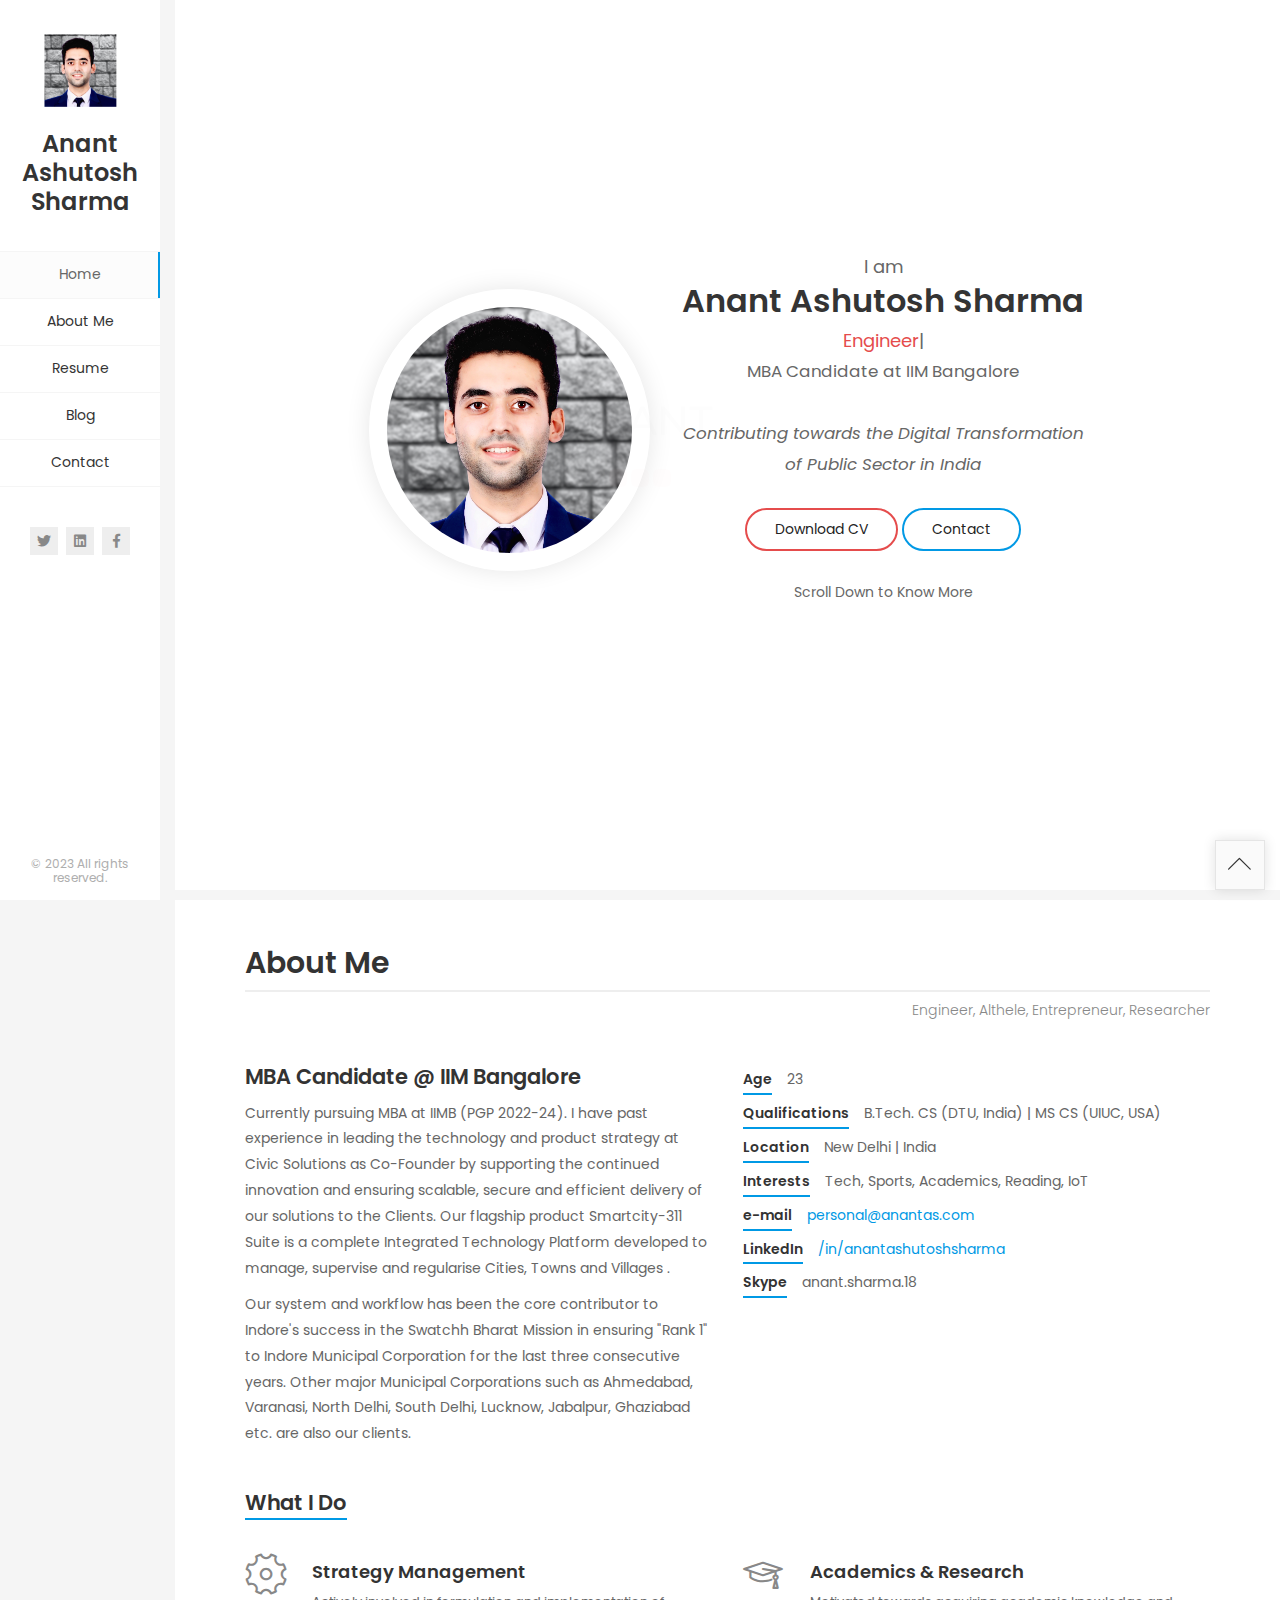
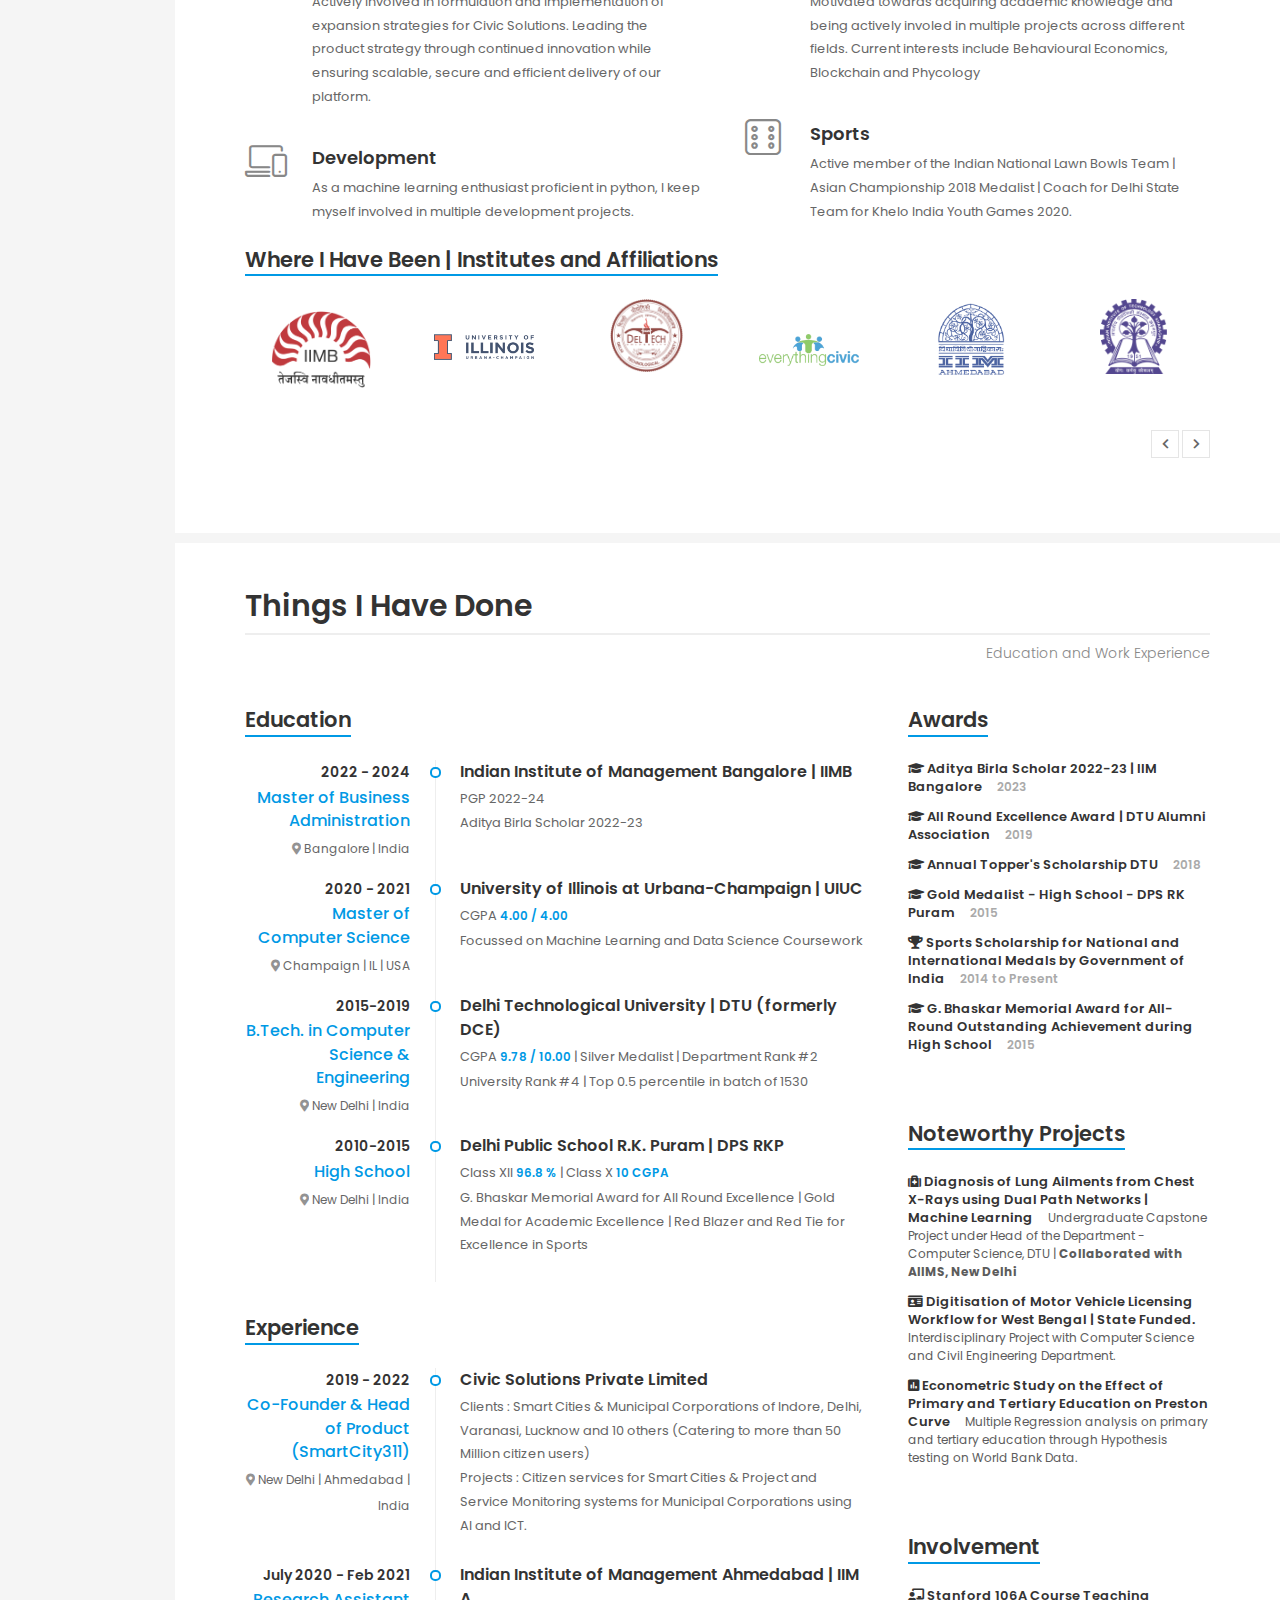
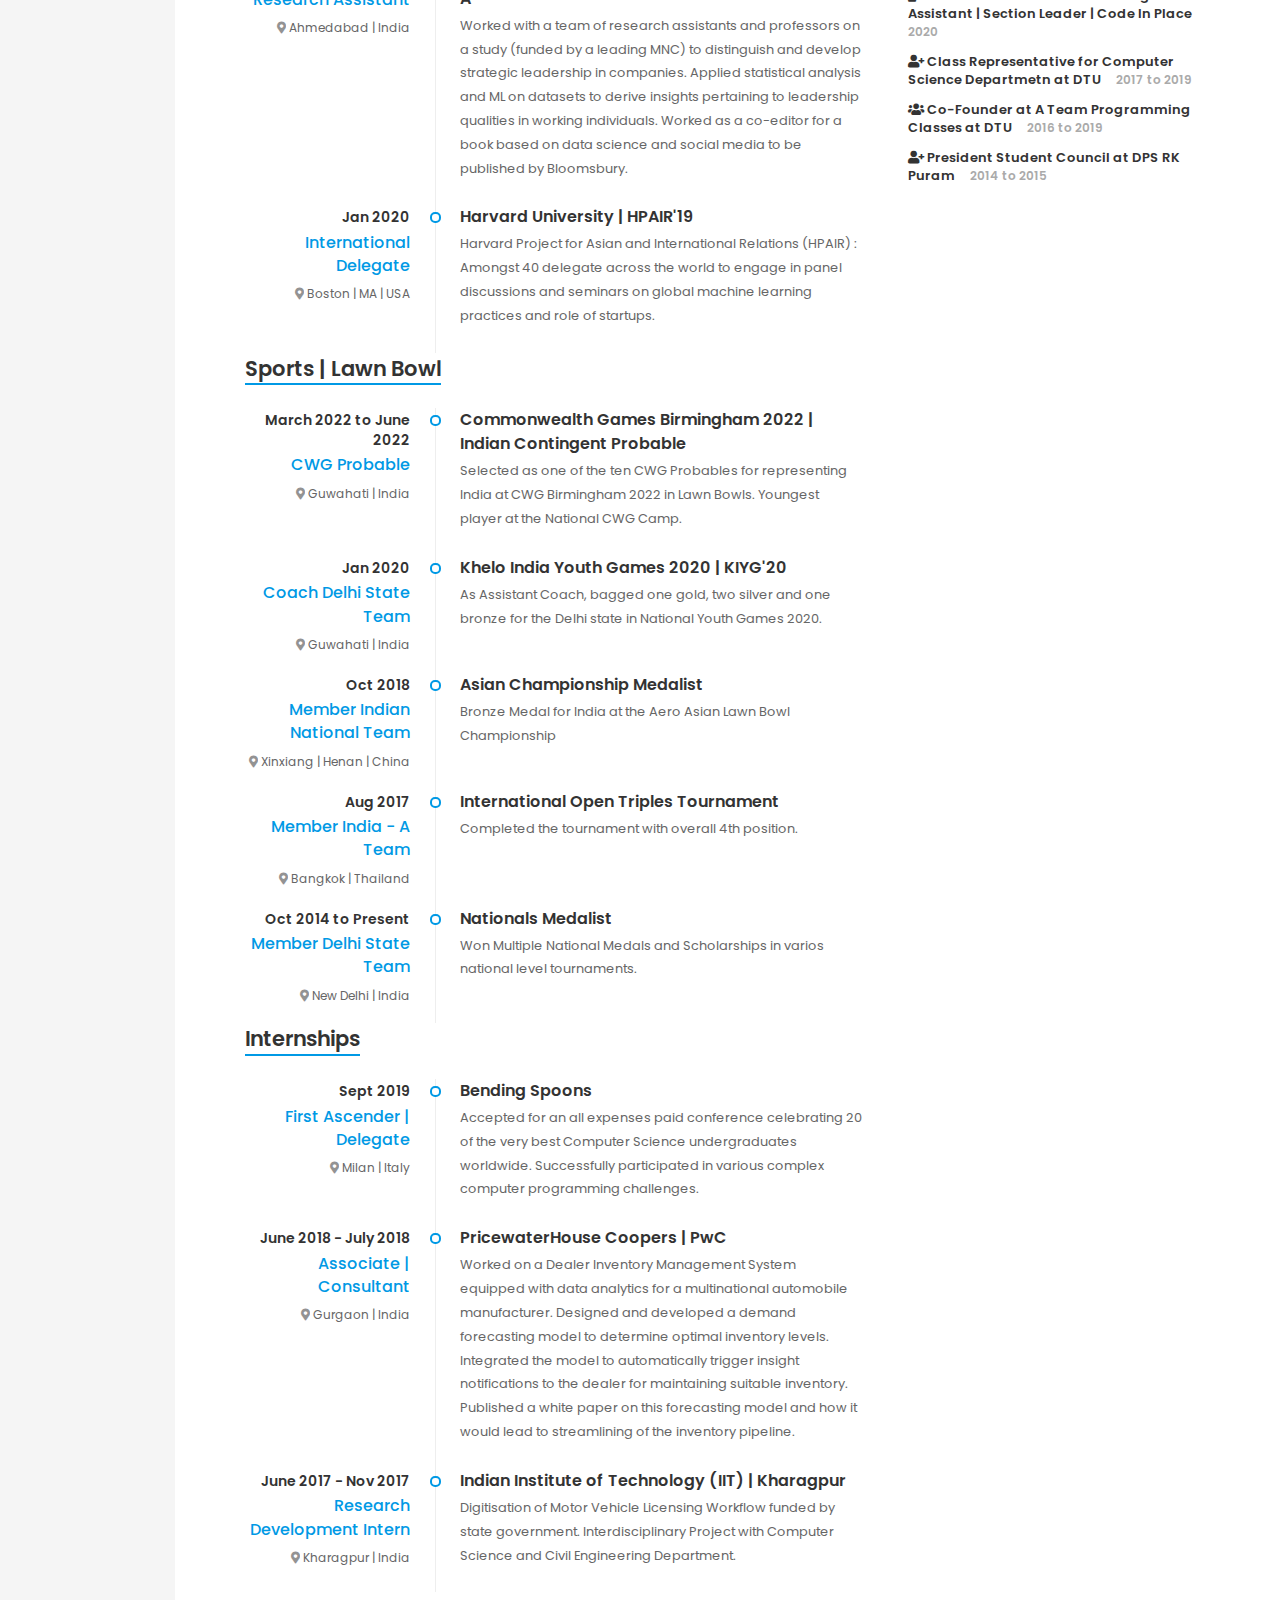
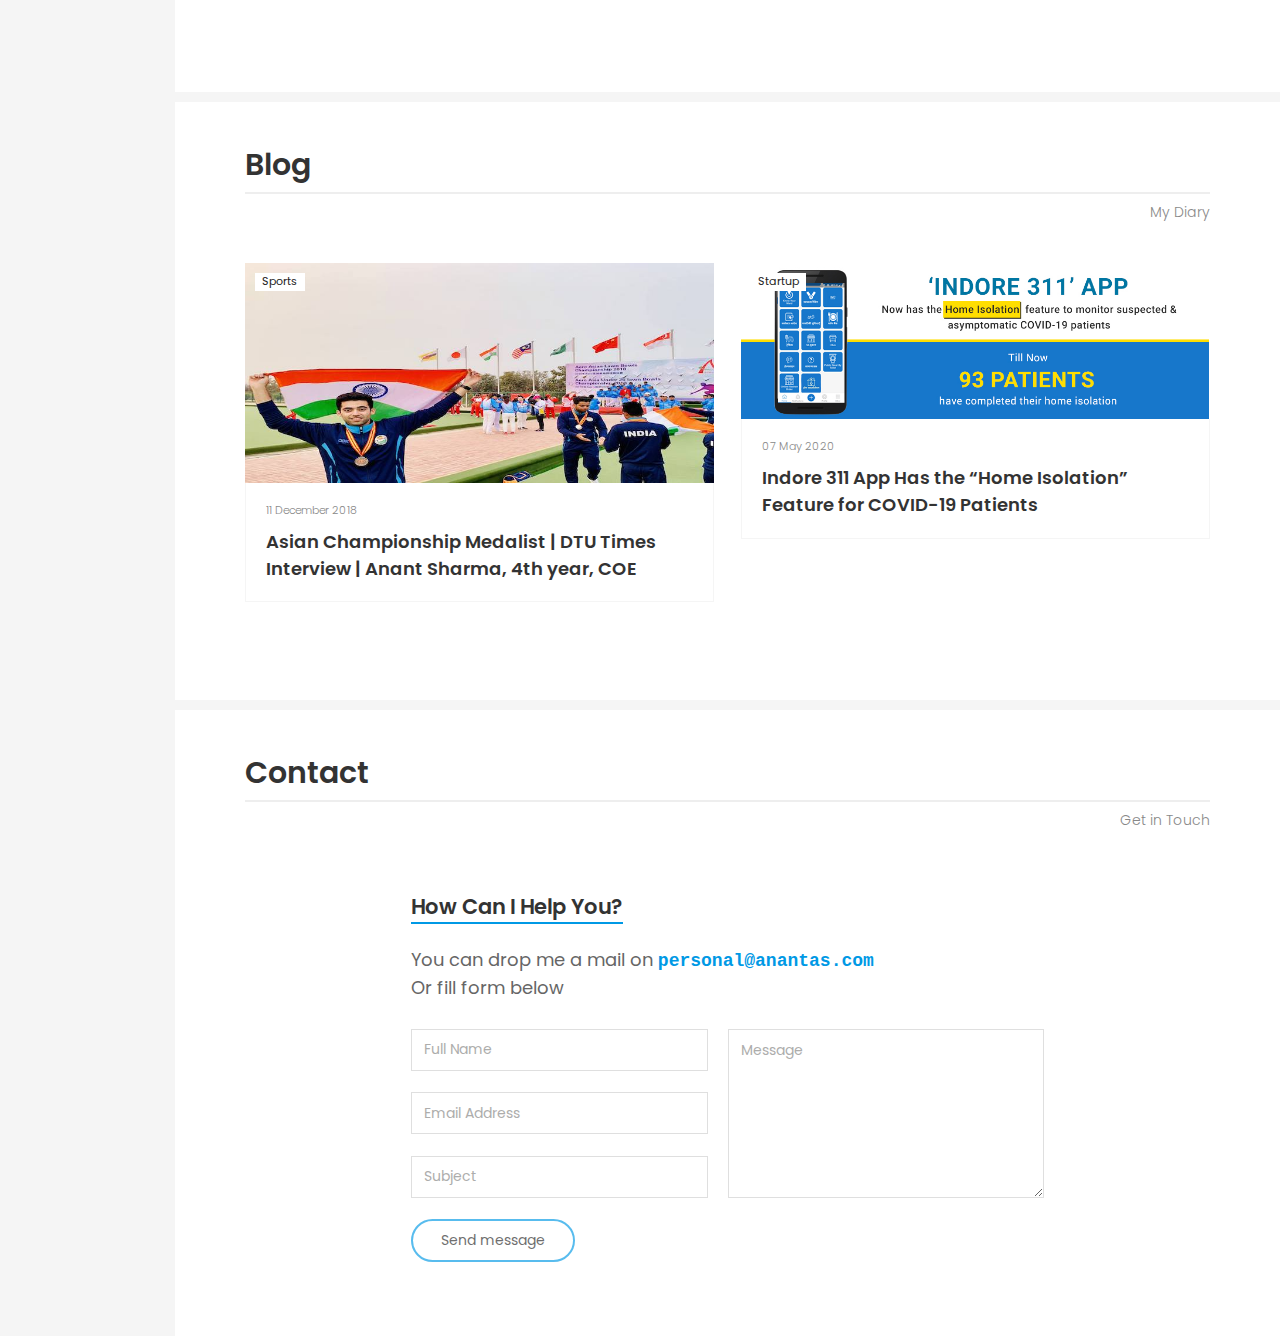
==== commit 21b72c41: "updated email to anantas.com, added ABG" ====
--- a/index.html
+++ b/index.html
@@ -6,7 +6,7 @@
     <title>Anant Ashutosh Sharma | Portfolio</title>
     <meta name="viewport" content="width=device-width, initial-scale=1, maximum-scale=1" />
     <meta name="description" content="Anant Ashutosh Sharma" />
-    <meta name="keywords" content="anant ashutosh sharma, anant, ashutosh, sharma, smartcity311, civic solutions, infinity, infratech, smart city, uiuc, computer science" />
+    <meta name="keywords" content="anant ashutosh sharma, anant, ashutosh, sharma, IIM Bangalore, IIMB, smartcity311, civic solutions, infinity, infratech, smart city, uiuc, computer science" />
     <meta name="Anant Ashutosh Sharma" content="Profile" />
     <link rel="shortcut icon" href="avatar-original.png">
 
@@ -286,7 +286,7 @@
           <!-- / Social Links -->
 
           <!-- Copyrights -->
-          <div class="copyrights">© 2022 All rights reserved.</div>
+          <div class="copyrights">© 2023 All rights reserved.</div>
           <!-- / Copyrights -->
         </div>
       </header>
@@ -390,7 +390,7 @@
                           
                           <div class="home-buttons">
                             <a href="https://drive.google.com/file/d/1oIVB8iH1F1M75_T9LtdLHBkVNpuB1zyW/view?usp=sharing" target="_blank" class="btn btn-primary" style="border-radius: 25px; border-color: #e54b4b;">Download CV</a>
-                            <a href="mailto:i@anantsharma.com" target="_self" class="btn btn-secondary" style="border-radius: 25px; border-color: #0099e5;">Contact</a>
+                            <a href="mailto:personal@anantas.com" target="_self" class="btn btn-secondary" style="border-radius: 25px; border-color: #0099e5;">Contact</a>
                           </div>
                           <br> Scroll Down to Know More
                         </div>
@@ -426,7 +426,7 @@
                         <li><span class="title">Qualifications</span><span class="value">B.Tech. CS (DTU, India) | MS CS (UIUC, USA)</span></li>
                         <li><span class="title">Location</span><span class="value">New Delhi | India</span></li>
                         <li><span class="title">Interests</span><span class="value">Tech, Sports, Academics, Reading, IoT</span></li>
-                        <li><span class="title">e-mail</span><span class="value"><a href="mailto:i@anantsharma.com">i@anantsharma.com</a></span></li>
+                        <li><span class="title">e-mail</span><span class="value"><a href="mailto:personal@anantas.com">personal@anantas.com</a></span></li>
                         <li><span class="title">LinkedIn</span><span class="value"><a href="https://www.linkedin.com/in/anantashutoshsharma/" target="_blank">/in/anantashutoshsharma</a></span></li>
                         <li><span class="title">Skype</span><span class="value">anant.sharma.18</span></li>
                       </ul>
@@ -604,7 +604,7 @@
                             <div class="divider"></div>
                             <div class="right-part">
                               <h4 class="item-title">Indian Institute of Management Bangalore | IIMB</h4>
-                              <p>PGP 2022-24</p>
+                              <p>PGP 2022-24 <br>Aditya Birla Scholar 2022-23</p>
                             </div>
                           </div>
 
@@ -842,6 +842,14 @@
                         </div>
 
                         <div class="skills-info skills-second-style">
+
+                          <!-- Skill 1 -->
+                          <div class="clearfix">
+                            <h4><i class="fa fa-graduation-cap"></i>&nbsp;Aditya Birla Scholar 2022-23 | IIM Bangalore
+                            <span class="skill-value">&nbsp; &nbsp; 2023 </span></h4>
+                          </div>
+                          <!-- /Skill 1 -->
+
                           <!-- Skill 1 -->
                           <div class="clearfix">
                             <h4><i class="fa fa-graduation-cap"></i>&nbsp;All Round Excellence Award | DTU Alumni Association
@@ -1065,7 +1073,7 @@
                         <div class="block-title">
                           <h3>How Can I Help You?</h3>
                         </div>
-                        <span style="font-size: large;">You can drop me a mail on <span style="font-family: 'Courier New', Courier, monospace; color: #0099e5; font-weight: 600;"> <a href="mailto:i@anantsharma.com"> i@anantsharma.com </a> </span>
+                        <span style="font-size: large;">You can drop me a mail on <span style="font-family: 'Courier New', Courier, monospace; color: #0099e5; font-weight: 600;"> <a href="mailto:personal@anantas.com"> personal@anantas.com </a> </span>
                         <br>Or fill form below</span> <br> <br>
                         <form id="contact_form" class="contact-form" action="contact_form/contact_form.php.json" method="post">
 
